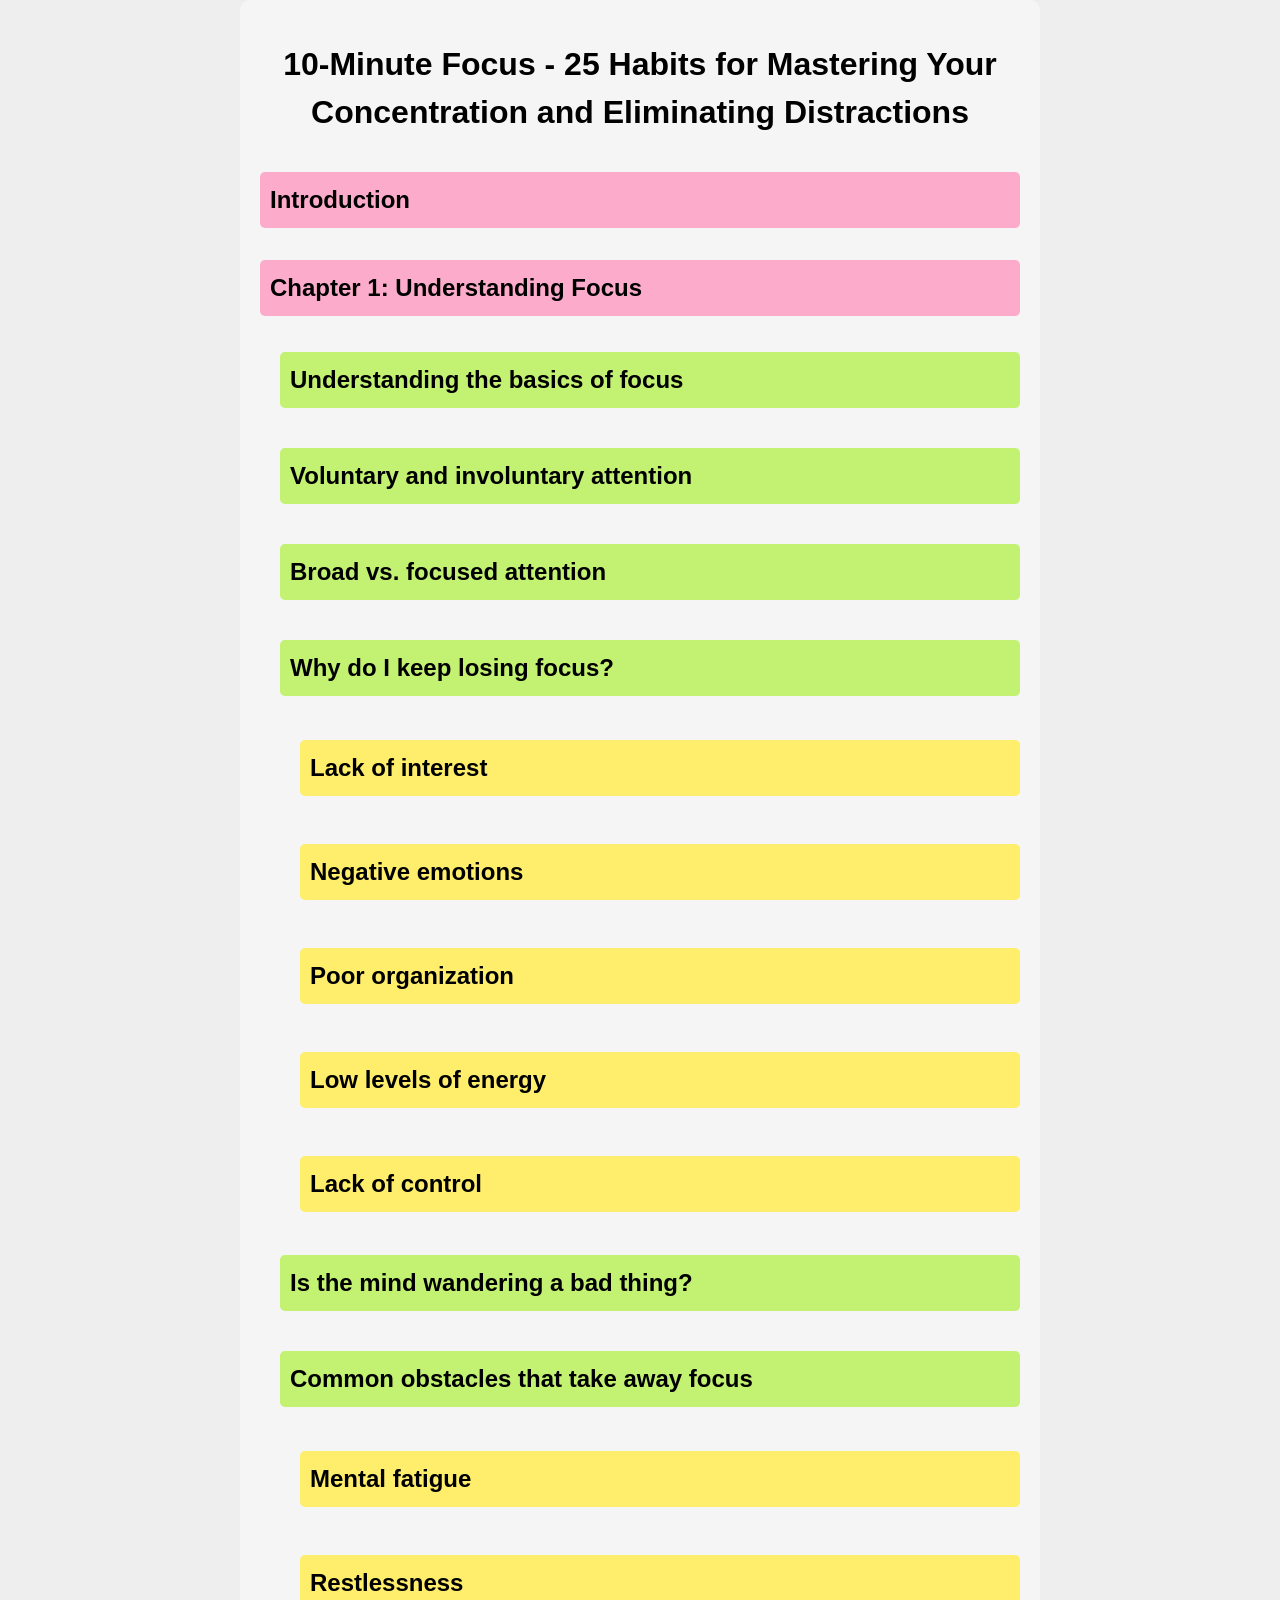
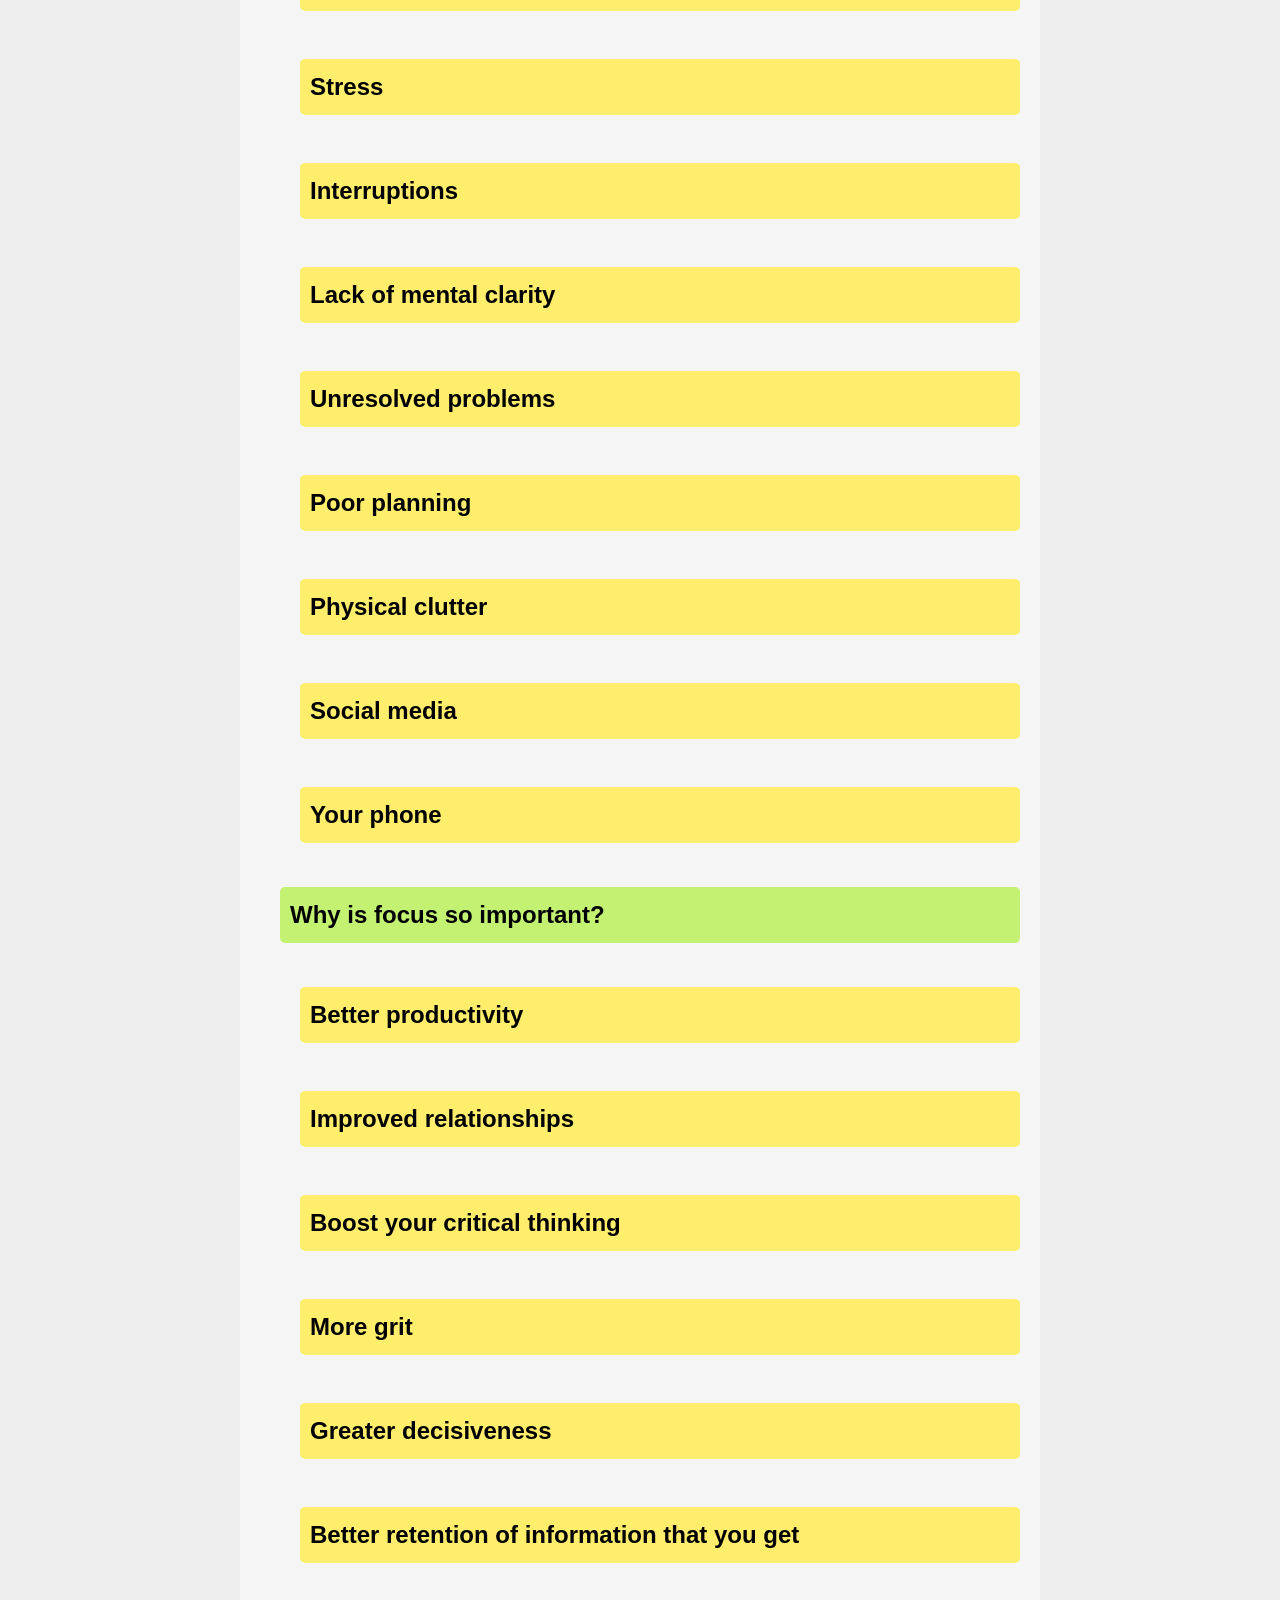
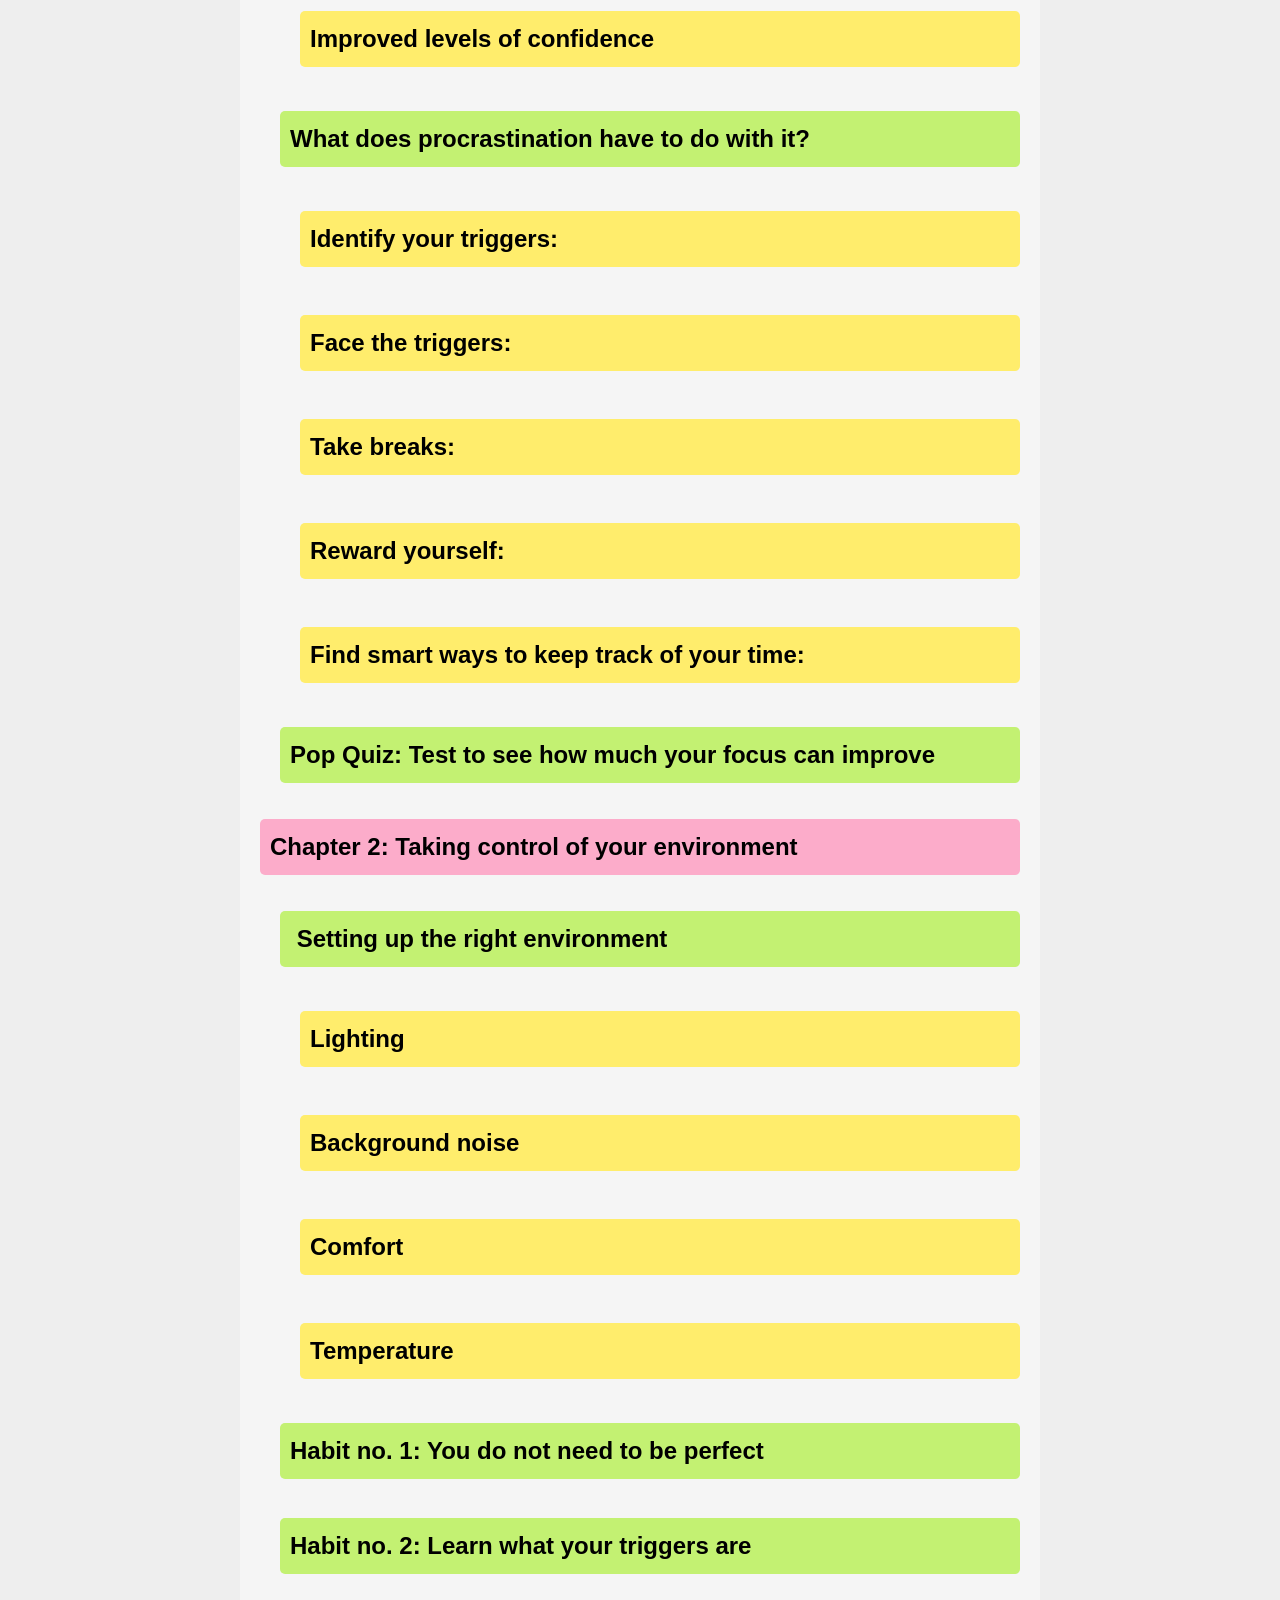
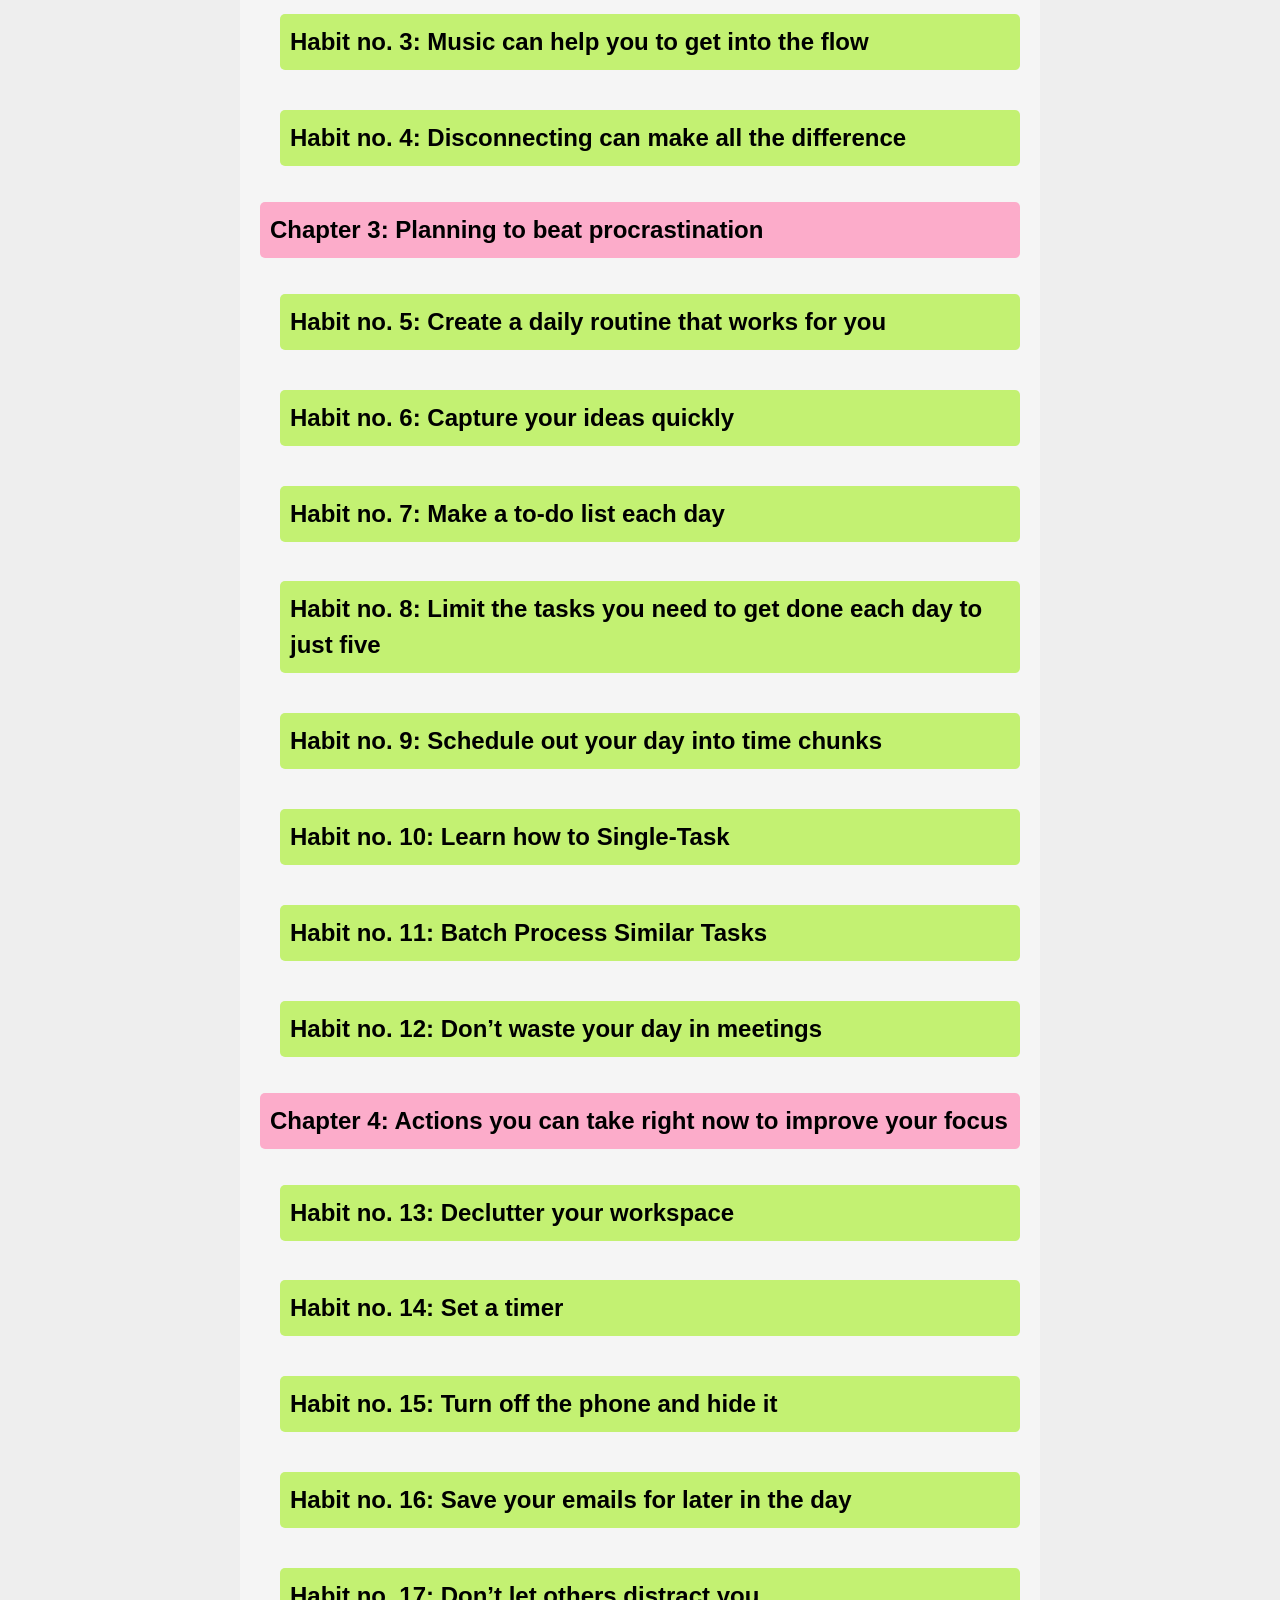
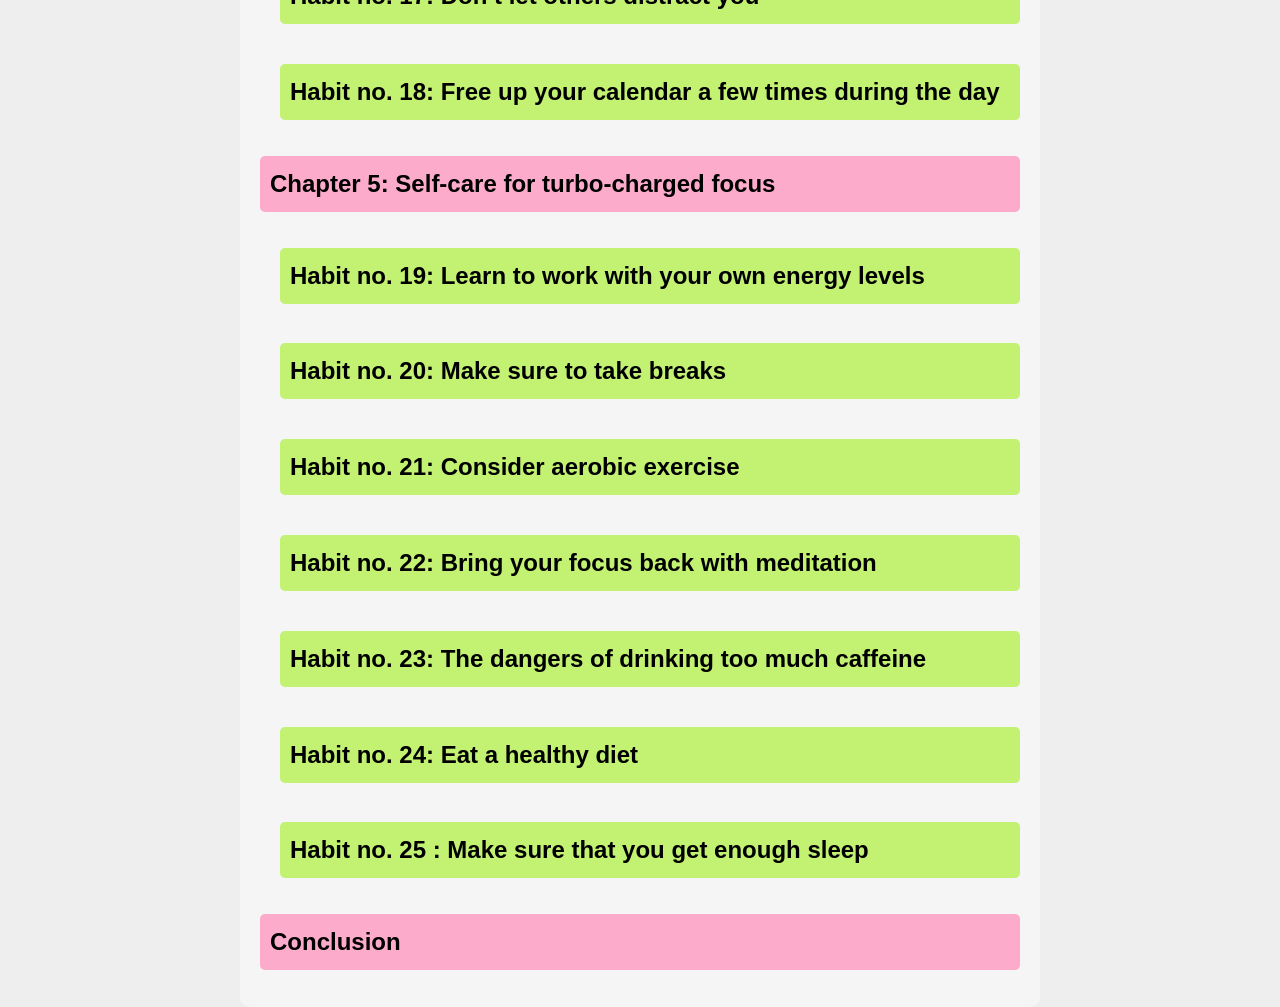
==== index.html @ b6412700 "Initial commit" ====
<!DOCTYPE html>
<html>
  <head>
    <title>Book Title</title>
    <link rel="stylesheet" href="style.css">
  </head>
  <body>
    <div id="content-box">
        <h1 id="book-title"></h1>
        <div id="note-container"></div>
    </div>    
    <script src="app.js"></script>
  </body>
</html>
---- style.css ----
body {
  width: 800px;
  margin: 0 auto;
  font-family: Arial, sans-serif;
  line-height: 1.5;
  background-color: #eee;
}




#content-box {
  background-color: #f5f5f5; /* or any other color you want */
  padding: 20px;
  border-radius: 10px;
}


h1#book-title {
  text-align: center;
  margin-top: 20px;
  margin-bottom: 20px;
  font-size: 2em;
}

.note {
  display: flex;
  flex-wrap: wrap;
  align-items: flex-start;

}

.note-title {
  cursor: pointer;
  padding: 10px;
  width: 100%;
  text-align: left;
  font-weight: bold;
  font-size: 1.5em;
  border-radius: 5px;
}

.level-1 {
  margin-left: 0;
}

.level-2 {
  margin-left: 20px;
}

.level-3 {
  margin-left: 40px;
}

.note-content {
  padding: 20px;
  margin-top: 0;
  width: 100%;
  text-align: justify;
  font-size: 1.2em;
  background-color: #f5f5f5;
  border-radius: 5px;
}

.hidden {
  display: none;
}
.toggle-button {
background-color: transparent;
border: none;
cursor: pointer;
float: right;
}
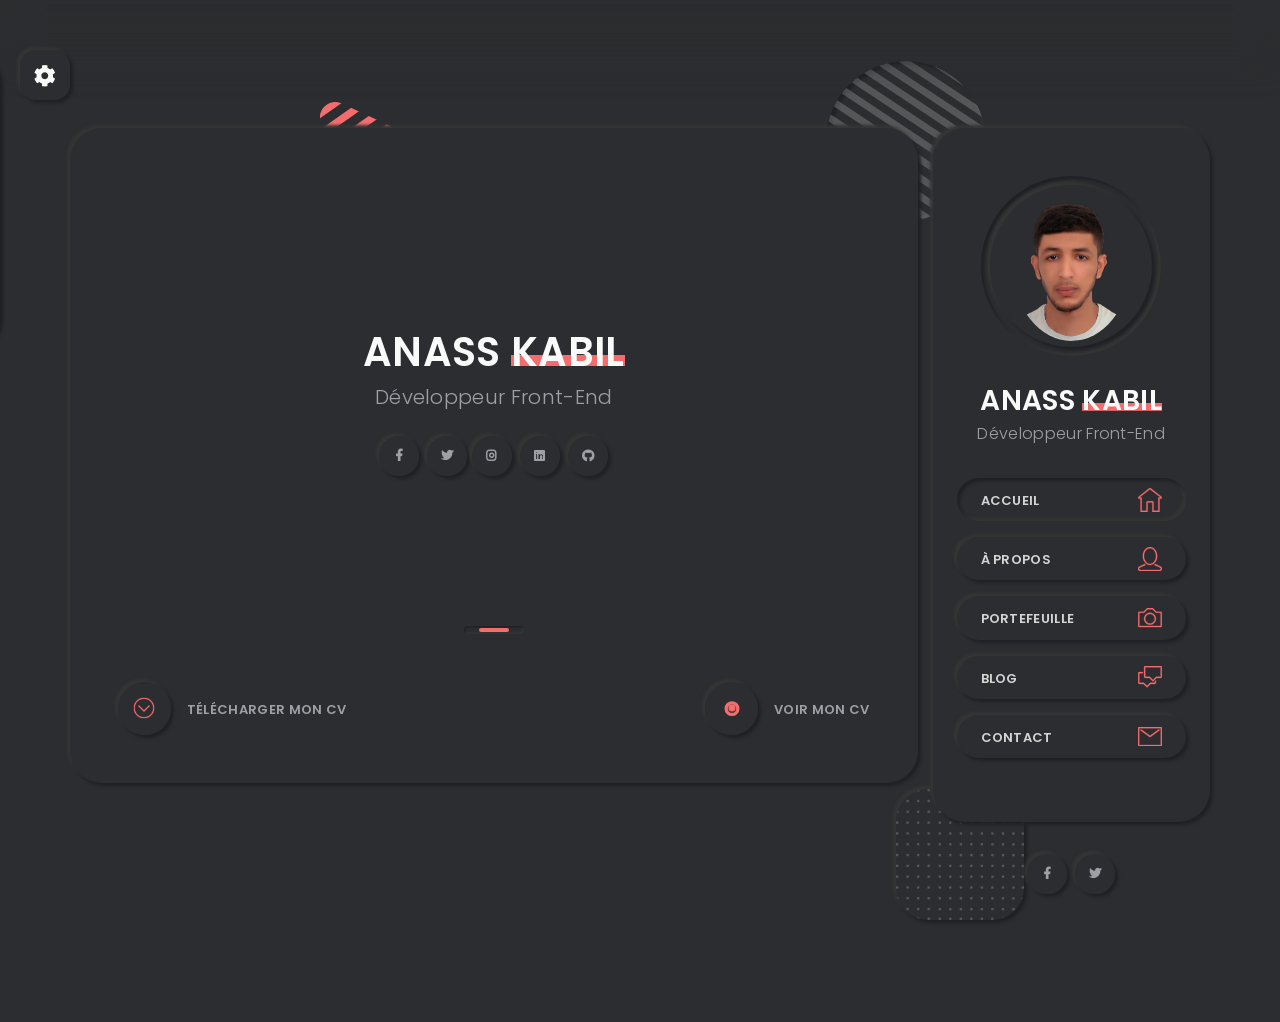
==== commit 5b19cc90: "first commit" ====
--- a/index.html
+++ b/index.html
@@ -1,14 +1,2216 @@
 <!DOCTYPE html>
-<html>
-  <head>
-    <title>Book Title</title>
-    <link rel="stylesheet" href="style.css">
-  </head>
-  <body>
-    <div id="content-box">
-        <h1 id="book-title"></h1>
-        <div id="note-container"></div>
-    </div>    
-    <script src="app.js"></script>
-  </body>
+<html lang="en">
+   <head>
+      <!-- Metas -->
+      <meta charset="utf-8">
+      <title>Anass Kabil portefeuille / CV</title>
+      <meta name="description" content="">
+      <meta name="viewport" content="width=device-width, initial-scale=1.0">
+      <link rel="icon" type="image/x-icon" href="assets/img/favicon.ico">
+      <!-- Css -->
+      <link href="css/bootstrap.css" rel="stylesheet" type="text/css" media="all" />
+      <link href="css/main.css" rel="stylesheet" type="text/css" media="all" />
+      <link href="css/venobox.css" rel="stylesheet" type="text/css" media="all" />
+      <link href="css/animate.css" rel="stylesheet" type="text/css" media="all"/>
+      <link href="css/fonts.css" rel="stylesheet" type="text/css" media="all" />
+      <link href="css/owl-carousel/owl.carousel.css" rel="stylesheet"  media="all"/>
+      <link href="css/owl-carousel/owl.theme.css" rel="stylesheet"  media="all" />
+      <link href="css/owl-carousel/owl.transitions.css" rel="stylesheet"  media="all" />
+      <link href="//fonts.googleapis.com/css?family=Poppins:300,400,500,600,700" rel="stylesheet">
+      <!--Alternate styles for demo purposes only-->
+      <link href="css/switcher.css"  rel="stylesheet" type="text/css"/>
+      <link href="css/styles/clr-1.css" rel="stylesheet" type="text/css" title="clr-1" media="all"/>
+      <link href="css/styles/clr-2.css" rel="alternate stylesheet" type="text/css" title="clr-2" media="all" />
+      <link href="css/styles/clr-3.css" rel="alternate stylesheet" type="text/css" title="clr-3" media="all" />
+      <link href="css/styles/clr-4.css" rel="alternate stylesheet" type="text/css" title="clr-4" media="all" />
+      <link href="css/styles/clr-5.css" rel="alternate stylesheet" type="text/css" title="clr-5" media="all" />
+      <link href="css/styles/clr-6.css" rel="alternate stylesheet" type="text/css" title="clr-6" media="all" />
+      <link href="css/styles/clr-7.css" rel="alternate stylesheet" type="text/css" title="clr-7" media="all" />
+      <link href="css/styles/clr-8.css" rel="alternate stylesheet" type="text/css" title="clr-8" media="all" />
+      <link href="css/styles/clr-9.css" rel="alternate stylesheet" type="text/css" title="clr-9" media="all" />
+      <link href="css/styles/clr-10.css" rel="alternate stylesheet" type="text/css" title="clr-10" media="all" />
+      <link href="css/styles/clr-11.css" rel="alternate stylesheet" type="text/css" title="clr-11" media="all" />
+      <link href="css/styles/clr-12.css" rel="alternate stylesheet" type="text/css" title="clr-12" media="all" />
+      <link href="css/styles/clr-13.css" rel="alternate stylesheet" type="text/css" title="clr-13" media="all" />
+      <link href="css/styles/clr-14.css" rel="alternate stylesheet" type="text/css" title="clr-14" media="all" />
+      <link href="css/styles/clr-15.css" rel="alternate stylesheet" type="text/css" title="clr-15" media="all" />
+      <link href="css/styles/clr-16.css" rel="alternate stylesheet" type="text/css" title="clr-16" media="all" />
+      <link href="css/styles/clr-17.css" rel="alternate stylesheet" type="text/css" title="clr-17" media="all" />
+      <link href="css/styles/clr-18.css" rel="alternate stylesheet" type="text/css" title="clr-18" media="all" />
+      <link href="css/styles/clr-19.css" rel="alternate stylesheet" type="text/css" title="clr-19" media="all" />
+      <link href="css/styles/clr-20.css" rel="alternate stylesheet" type="text/css" title="clr-20" media="all" />
+      <link href="css/styles/clr-21.css" rel="alternate stylesheet" type="text/css" title="clr-21" media="all" />
+      <link href="css/styles/clr-22.css" rel="alternate stylesheet" type="text/css" title="clr-22" media="all" />
+      <link href="css/styles/clr-23.css" rel="alternate stylesheet" type="text/css" title="clr-23" media="all" />
+      <link href="css/styles/clr-24.css" rel="alternate stylesheet" type="text/css" title="clr-24" media="all" />
+      <link href="css/styles/clr-25.css" rel="alternate stylesheet" type="text/css" title="clr-25" media="all" />
+      <link href="css/styles/clr-26.css" rel="alternate stylesheet" type="text/css" title="clr-26" media="all" />
+      <link href="css/styles/clr-27.css" rel="alternate stylesheet" type="text/css" title="clr-27" media="all" />
+      <link href="css/styles/clr-28.css" rel="alternate stylesheet" type="text/css" title="clr-28" media="all" />
+      <link href="css/styles/clr-29.css" rel="alternate stylesheet" type="text/css" title="clr-29" media="all" />
+      <link href="css/styles/clr-30.css" rel="alternate stylesheet" type="text/css" title="clr-30" media="all" />
+      <link href="css/styles/clr-31.css" rel="alternate stylesheet" type="text/css" title="clr-31" media="all" />
+      <link href="css/styles/clr-32.css" rel="alternate stylesheet" type="text/css" title="clr-32" media="all" />
+      <link href="css/styles/clr-33.css" rel="alternate stylesheet" type="text/css" title="clr-33" media="all" />
+   </head>
+   <body>
+      <div class="loader">
+         <div class="loader-inner">
+            <div class="bounce">
+               <div class="bounce-circle"></div>
+            </div>
+         </div>
+      </div>
+      <div id="wrapper" class="wrapper home">
+         <!--Alternate styles for demo purposes only-->
+         <div class="styler">
+            <div class="mb-3">
+               <h6 class="font-weight-600 font-size-17">Theme Colors</h6>
+               <hr class="divider divider-md divider-center m-0">
+            </div>
+            <div class="toggle">
+               <div class="outer radius-1 d-inline-block">
+                  <a class=" inner radius-1 d-block" href="#"><span class="fa fa-cog"></span></a>
+               </div>
+            </div>
+            <!-- <div class="day-night-mode">
+               <div class="outer radius-1 d-inline-block">
+                  <a class=" inner radius-1 d-block" href="../LIGHT/index.html"><span class="fa fa-sun"></span></a>
+               </div>
+            </div> -->
+            <div>
+               <h6 class="text-muted font-weight-400 mb-0">Pick a color</h6>
+               <ul class="color-list pl-0 mb-0">
+                  <li class="outer-sm"><a onclick="setActiveStyleSheet('clr-1'); return false;" class="clr-1 inner" href="#"><span></span></a></li>
+                  <li class="outer-sm"><a onclick="setActiveStyleSheet('clr-2'); return false;" class="clr-2 inner-sm" href="#"><span></span></a></li>
+                  <li class="outer-sm"><a onclick="setActiveStyleSheet('clr-3'); return false;" class="clr-3 inner-sm" href="#"><span></span></a></li>
+                  <li class="outer-sm"><a onclick="setActiveStyleSheet('clr-4'); return false;" class="clr-4 inner-sm" href="#"><span></span></a></li>
+                  <li class="outer-sm"><a onclick="setActiveStyleSheet('clr-5'); return false;" class="clr-5 inner-sm" href="#"><span></span></a></li>
+                  <li class="outer-sm"><a onclick="setActiveStyleSheet('clr-6'); return false;" class="clr-6 inner-sm" href="#"><span></span></a></li>
+                  <li class="outer-sm"><a onclick="setActiveStyleSheet('clr-7'); return false;" class="clr-7 inner-sm" href="#"><span></span></a></li>
+                  <li class="outer-sm"><a onclick="setActiveStyleSheet('clr-8'); return false;" class="clr-8 inner-sm" href="#"><span></span></a></li>
+                  <li class="outer-sm"><a onclick="setActiveStyleSheet('clr-9'); return false;" class="clr-9 inner-sm" href="#"><span></span></a></li>
+                  <li class="outer-sm"><a onclick="setActiveStyleSheet('clr-10'); return false;" class="clr-10 inner-sm" href="#"><span></span></a></li>
+                  <li class="outer-sm"><a onclick="setActiveStyleSheet('clr-11'); return false;" class="clr-11 inner-sm" href="#"><span></span></a></li>
+                  <li class="outer-sm"><a onclick="setActiveStyleSheet('clr-12'); return false;" class="clr-12 inner-sm" href="#"><span></span></a></li>
+                  <li class="outer-sm"><a onclick="setActiveStyleSheet('clr-13'); return false;" class="clr-13 inner-sm" href="#"><span></span></a></li>
+                  <li class="outer-sm"><a onclick="setActiveStyleSheet('clr-14'); return false;" class="clr-14 inner-sm" href="#"><span></span></a></li>
+                  <li class="outer-sm"><a onclick="setActiveStyleSheet('clr-15'); return false;" class="clr-15 inner-sm" href="#"><span></span></a></li>
+                  <li class="outer-sm"><a onclick="setActiveStyleSheet('clr-16'); return false;" class="clr-16 inner-sm" href="#"><span></span></a></li>
+                  <li class="outer-sm"><a onclick="setActiveStyleSheet('clr-17'); return false;" class="clr-17 inner-sm" href="#"><span></span></a></li>
+                  <li class="outer-sm"><a onclick="setActiveStyleSheet('clr-18'); return false;" class="clr-18 inner-sm" href="#"><span></span></a></li>
+                  <li class="outer-sm"><a onclick="setActiveStyleSheet('clr-19'); return false;" class="clr-19 inner-sm" href="#"><span></span></a></li>
+                  <li class="outer-sm"><a onclick="setActiveStyleSheet('clr-20'); return false;" class="clr-20 inner-sm" href="#"><span></span></a></li>
+                  <li class="outer"><a onclick="setActiveStyleSheet('clr-21'); return false;" class="clr-21 inner-sm" href="#"><span></span></a></li>
+                  <li class="outer-sm"><a onclick="setActiveStyleSheet('clr-22'); return false;" class="clr-22 inner-sm" href="#"><span></span></a></li>
+                  <li class="outer-sm"><a onclick="setActiveStyleSheet('clr-23'); return false;" class="clr-23 inner-sm" href="#"><span></span></a></li>
+                  <li class="outer-sm"><a onclick="setActiveStyleSheet('clr-24'); return false;" class="clr-24 inner-sm" href="#"><span></span></a></li>
+                  <li class="outer-sm"><a onclick="setActiveStyleSheet('clr-25'); return false;" class="clr-25 inner-sm" href="#"><span></span></a></li>
+                  <li class="outer"><a onclick="setActiveStyleSheet('clr-26'); return false;" class="clr-26 inner" href="#"><span></span></a></li>
+                  <li class="outer-sm"><a onclick="setActiveStyleSheet('clr-27'); return false;" class="clr-27 inner-sm" href="#"><span></span></a></li>
+                  <li class="outer-sm"><a onclick="setActiveStyleSheet('clr-28'); return false;" class="clr-28 inner-sm" href="#"><span></span></a></li>
+                  <li class="outer-sm"><a onclick="setActiveStyleSheet('clr-29'); return false;" class="clr-29 inner-sm" href="#"><span></span></a></li>
+                  <li class="outer-sm"><a onclick="setActiveStyleSheet('clr-30'); return false;" class="clr-30 inner-sm" href="#"><span></span></a></li>
+                  <li class="outer-sm"><a onclick="setActiveStyleSheet('clr-31'); return false;" class="clr-31 inner-sm" href="#"><span></span></a></li>
+                  <li class="outer-sm"><a onclick="setActiveStyleSheet('clr-32'); return false;" class="clr-32 inner-sm" href="#"><span></span></a></li>
+                  <li class="outer-sm"><a onclick="setActiveStyleSheet('clr-33'); return false;" class="clr-33 inner-sm" href="#"><span></span></a></li>
+               </ul>
+            </div>
+            <div class="mt-3">
+            <div class="reset outer radius-2 d-inline-block">
+               <a class="inner radius-2 d-block px-4 py-1 font-size-13 text-alt font-weight-500" href="#" onclick="setActiveStyleSheet('clr-1'); return false;">
+               Reset
+               </a>
+            </div>
+            <div class="ml-1 close-styler outer radius-2 d-inline-block">
+               <a class="inner radius-2 d-block px-4 py-1 font-size-13 text-alt font-weight-500" href="#" onclick="return false;">
+               Close
+               </a>
+            </div>
+            </div>
+         </div>
+         <div class="parallax position-absolute d-none d-lg-block" data-relative-input="true">
+            <svg class="max-width-8 layer p1 " version="1.1" xmlns="http://www.w3.org/2000/svg" xmlns:xlink="http://www.w3.org/1999/xlink" x="0px" y="0px"
+               viewBox="0 0 35.9 38.6" enable-background="new 0 0 35.9 38.6;" xml:space="preserve" data-depth="0.3">
+               <g>
+                  <g>
+                     <g>
+                        <g>
+                           <defs>
+                              <path id="SVGID_1_" d="M0,4.6l2.7,30.1c0.3,3.3,4,5,6.7,3.1l24.7-17.3c2.7-1.9,2.3-6-0.6-7.4L6.1,0.4C3.1-1-0.3,1.4,0,4.6z"/>
+                           </defs>
+                           <clipPath id="SVGID_2_">
+                              <use xlink:href="#SVGID_1_"/>
+                           </clipPath>
+                           <line class="st0" x1="-26.8" y1="10.7" x2="20.7" y2="-22.8"/>
+                        </g>
+                     </g>
+                  </g>
+               </g>
+               <g>
+                  <g>
+                     <g>
+                        <g>
+                           <defs>
+                              <path id="SVGID_3_" d="M0,4.6l2.7,30.1c0.3,3.3,4,5,6.7,3.1l24.7-17.3c2.7-1.9,2.3-6-0.6-7.4L6.1,0.4C3.1-1-0.3,1.4,0,4.6z"/>
+                           </defs>
+                           <clipPath id="SVGID_4_">
+                              <use xlink:href="#SVGID_3_"/>
+                           </clipPath>
+                           <line class="st1" x1="-24.2" y1="14.5" x2="23.5" y2="-19"/>
+                        </g>
+                     </g>
+                  </g>
+               </g>
+               <g>
+                  <g>
+                     <g>
+                        <defs>
+                           <path id="SVGID_5_" d="M0,4.6l2.7,30.1c0.3,3.3,4,5,6.7,3.1l24.7-17.3c2.7-1.9,2.3-6-0.6-7.4L6.1,0.4C3.1-1-0.3,1.4,0,4.6z"/>
+                        </defs>
+                        <clipPath id="SVGID_6_">
+                           <use xlink:href="#SVGID_5_"/>
+                        </clipPath>
+                        <line class="st2" x1="-21.5" y1="18.4" x2="26.2" y2="-15.1"/>
+                     </g>
+                  </g>
+               </g>
+               <g>
+                  <g>
+                     <g>
+                        <defs>
+                           <path id="SVGID_7_" d="M0,4.6l2.7,30.1c0.3,3.3,4,5,6.7,3.1l24.7-17.3c2.7-1.9,2.3-6-0.6-7.4L6.1,0.4C3.1-1-0.3,1.4,0,4.6z"/>
+                        </defs>
+                        <clipPath id="SVGID_8_">
+                           <use xlink:href="#SVGID_7_" />
+                        </clipPath>
+                        <line class="st3" x1="-18.7" y1="22.2" x2="28.9" y2="-11.3"/>
+                     </g>
+                  </g>
+               </g>
+               <g>
+                  <g>
+                     <g>
+                        <g>
+                           <defs>
+                              <path id="SVGID_9_" d="M0,4.6l2.7,30.1c0.3,3.3,4,5,6.7,3.1l24.7-17.3c2.7-1.9,2.3-6-0.6-7.4L6.1,0.4C3.1-1-0.3,1.4,0,4.6z"/>
+                           </defs>
+                           <clipPath id="SVGID_10_">
+                              <use xlink:href="#SVGID_9_"/>
+                           </clipPath>
+                           <line class="st4" x1="-16.1" y1="26.1" x2="31.6" y2="-7.4"/>
+                        </g>
+                     </g>
+                  </g>
+               </g>
+               <g>
+                  <g>
+                     <g>
+                        <g>
+                           <defs>
+                              <path id="SVGID_11_" d="M0,4.6l2.7,30.1c0.3,3.3,4,5,6.7,3.1l24.7-17.3c2.7-1.9,2.3-6-0.6-7.4L6.1,0.4C3.1-1-0.3,1.4,0,4.6z"/>
+                           </defs>
+                           <clipPath id="SVGID_12_">
+                              <use xlink:href="#SVGID_11_"/>
+                           </clipPath>
+                           <line class="st5" x1="-13.3" y1="29.9" x2="34.4" y2="-3.5"/>
+                        </g>
+                     </g>
+                  </g>
+               </g>
+               <g>
+                  <g>
+                     <g>
+                        <g>
+                           <defs>
+                              <path id="SVGID_13_" d="M0,4.6l2.7,30.1c0.3,3.3,4,5,6.7,3.1l24.7-17.3c2.7-1.9,2.3-6-0.6-7.4L6.1,0.4C3.1-1-0.3,1.4,0,4.6z"/>
+                           </defs>
+                           <clipPath id="SVGID_14_">
+                              <use xlink:href="#SVGID_13_"/>
+                           </clipPath>
+                           <line class="st6" x1="-10.6" y1="33.8" x2="37" y2="0.3"/>
+                        </g>
+                     </g>
+                  </g>
+               </g>
+               <g>
+                  <g>
+                     <defs>
+                        <path id="SVGID_15_" d="M0,4.6l2.7,30.1c0.3,3.3,4,5,6.7,3.1l24.7-17.3c2.7-1.9,2.3-6-0.6-7.4L6.1,0.4C3.1-1-0.3,1.4,0,4.6z"/>
+                     </defs>
+                     <clipPath id="SVGID_16_">
+                        <use xlink:href="#SVGID_15_"/>
+                     </clipPath>
+                     <line class="st7" x1="-7.9" y1="37.7" x2="39.7" y2="4.2"/>
+                  </g>
+               </g>
+               <g>
+                  <g>
+                     <g>
+                        <g>
+                           <defs>
+                              <path id="SVGID_17_" d="M0,4.6l2.7,30.1c0.3,3.3,4,5,6.7,3.1l24.7-17.3c2.7-1.9,2.3-6-0.6-7.4L6.1,0.4C3.1-1-0.3,1.4,0,4.6z"/>
+                           </defs>
+                           <clipPath id="SVGID_18_">
+                              <use xlink:href="#SVGID_17_"/>
+                           </clipPath>
+                           <line class="st8" x1="-5.2" y1="41.5" x2="42.5" y2="8"/>
+                        </g>
+                     </g>
+                  </g>
+               </g>
+               <g>
+                  <g>
+                     <g>
+                        <g>
+                           <defs>
+                              <path id="SVGID_19_" d="M0,4.6l2.7,30.1c0.3,3.3,4,5,6.7,3.1l24.7-17.3c2.7-1.9,2.3-6-0.6-7.4L6.1,0.4C3.1-1-0.3,1.4,0,4.6z"/>
+                           </defs>
+                           <clipPath id="SVGID_20_">
+                              <use xlink:href="#SVGID_19_"/>
+                           </clipPath>
+                           <line class="st9" x1="-2.4" y1="45.4" x2="45.1" y2="11.9"/>
+                        </g>
+                     </g>
+                  </g>
+               </g>
+               <g>
+                  <g>
+                     <g>
+                        <g>
+                           <defs>
+                              <path id="SVGID_21_" d="M0,4.6l2.7,30.1c0.3,3.3,4,5,6.7,3.1l24.7-17.3c2.7-1.9,2.3-6-0.6-7.4L6.1,0.4C3.1-1-0.3,1.4,0,4.6z"/>
+                           </defs>
+                           <clipPath id="SVGID_22_">
+                              <use xlink:href="#SVGID_21_"/>
+                           </clipPath>
+                           <line class="st10" x1="0.2" y1="49.2" x2="47.9" y2="15.8"/>
+                        </g>
+                     </g>
+                  </g>
+               </g>
+            </svg>
+            <img class="max-width-9 layer p2 " src="assets/svg/square-rl.svg" alt="" data-depth="0.7">
+            <img class="max-width-9 shadow-inner radius-5 layer p3" src="assets/svg/circle.svg" alt="" data-depth="0.5">
+            <img class="max-width-10 shadow-inner radius-5 layer p4 " src="assets/svg/dashed-circle.svg" alt="" data-depth="0.3">
+            <img class="max-width-8 layer p5 " src="assets/svg/square-poly.svg" alt="" data-depth="0.7">
+            <img class="max-width-8 layer shadow radius-2 p6" src="assets/svg/square.svg" alt="" data-depth="0.5">
+         </div>
+         <div class="blurred-content"></div>
+         <div class="container spacer-xlg">
+            <div class="row ">
+               <div class="col-lg-9 my-order-switch-1 ">
+                  <section id="home" class="shadow bg-dark radius-2 padding-dy text-center " >
+                     <div class="row v-height-50 v-centred">
+                        <div class="col-md-12">
+                           <h1 class="font-weight-600 mb-0">ANASS <mark>KABIL
+                              </mark>
+                           </h1>
+                           <div class="text-rotation">
+                              <div class="item">
+                                 <h6 class="h5 text-alt mt-1 mb-0 "> <span class=" text-rotating">Développeur Front-End, Concepteur UI/UX ,Étudiant en Marketing Digital </span></h6>
+                              </div>
+                           </div>
+                           <ul class="list-inline  mb-0 mt-4">
+                              <li class="list-inline-item outer radius-2 mr-1 mb-2 mb-lg-0">
+                                 <a class="inner btn btn-round btn-icon" href="https://web.facebook.com/profile.php?id=100091734862623">
+                                 <span class="fab fa-facebook-f btn-icon-inner"></span>
+                                 </a>
+                              </li>
+                              
+                              <li class="list-inline-item mx-0 outer radius-2 mb-2 mb-lg-0">
+                                 <a class="inner btn btn-round btn-icon" href="https://twitter.com/anassk_k">
+                                 <span class="fab fa-twitter btn-icon-inner"></span>
+                                 </a>
+                              </li>
+                              <li class="list-inline-item outer radius-2 mr-1 mb-2 mb-lg-0">
+                                 <a class="inner btn btn-round btn-icon" href="https://www.instagram.com/kabil.anass/">
+                                 <span class="fab fa-instagram btn-icon-inner"></span>
+                                 </a>
+                              </li>
+                              <li class="list-inline-item mr-1 outer radius-2 mb-2 mb-lg-0">
+                                 <a class="inner btn btn-round btn-icon" href="https://www.linkedin.com/in/anass-kabil/" >
+                                 <span class="fab fa-linkedin btn-icon-inner"></span>
+                                 </a>
+                              </li>
+                              <li class="list-inline-item mx-0 outer radius-2 mb-2 mb-lg-0">
+                                 <a class="inner btn btn-round btn-icon" href="https://github.com/anassk01" >
+                                 <span class="fab fa-github btn-icon-inner"></span>
+                                 </a>
+                              </li>
+                             
+                           </ul>
+                        </div>
+                     </div>
+                     <div class="row ">
+                        <div class="col-md-12 mb-6">
+                           <hr class="divider divider-lg divider-center ">
+                        </div>
+                        <div class="col-md-6 text-left mb-2 mb-lg-0">
+                           <a class="float-left" target="_blank" href="https://www.docdroid.net/file/download/8Uqumc9/anass-kabil-cv-pdf.pdf">
+                              <div class="media  align-items-center">
+                                 <div class="outer radius-2 mr-3">
+                                    <div class="ui-icon ui-icon-md inner ">
+                                       <div class="ui-icon-inner">
+                                          <svg version="1.1" class="max-width-1-3 svg-icon" xmlns="http://www.w3.org/2000/svg" xmlns:xlink="http://www.w3.org/1999/xlink" x="0px" y="0px" viewBox="0 0 517 517" enable-background="new 0 0 517 517;" xml:space="preserve">
+                                             <g>
+                                                <g>
+                                                   <path  d="M514.5,258.5c0-141.4-114.6-256-256-256s-256,114.6-256,256s114.6,256,256,256S514.5,399.9,514.5,258.5z
+                                                      M28.1,258.5c0-127,103.4-230.4,230.4-230.4s230.4,103.4,230.4,230.4S385.5,488.9,258.5,488.9S28.1,385.5,28.1,258.5z"></path>
+                                                </g>
+                                             </g>
+                                             <g>
+                                                <g>
+                                                   <path  d="M267.5,344.4l128-128c5-5,5-13.1,0-18.1s-13.1-5-18.1,0l-119,118.9l-118.9-119c-5-5-13.1-5-18.1,0
+                                                      c-2.5,2.5-3.8,5.8-3.8,9.1s1.2,6.6,3.7,9.1l128,128C254.4,349.4,262.5,349.4,267.5,344.4z"></path>
+                                                </g>
+                                             </g>
+                                          </svg>
+                                       </div>
+                                    </div>
+                                 </div>
+                                 <div class="media-body">
+                                    <span class="text-alt font-size-13 font-weight-600 text-uppercase">Télécharger mon CV</span>
+                                 </div>
+                              </div>
+                           </a>
+                        </div>
+                        <div class="col-md-6 text-left mb-2 mb-lg-0">
+                           <a class="float-md-right" target="_blank" href="https://www.docdroid.net/8Uqumc9/anass-kabil-cv-pdf">
+                              <div class="media  align-items-center">
+                                 <div class="outer radius-2  mr-3">
+                                    <div class="ui-icon ui-icon-md inner ">
+                                       <div class="ui-icon-inner">
+                                          <svg version="1.1" class="max-width-1-3 svg-icon" xmlns="http://www.w3.org/2000/svg" xmlns:xlink="http://www.w3.org/1999/xlink" x="0px" y="0px" viewBox="0 0 64 64" enable-background="new 0 0 64 64" xml:space="preserve">
+                                             <g id="SVGRepo_bgCarrier" stroke-width="0"></g>
+                                             <g id="SVGRepo_tracerCarrier" stroke-linecap="round" stroke-linejoin="round"></g>
+                                             <g id="SVGRepo_iconCarrier">
+                                               <path d="M32,14c-11,0-20,9-20,20s9,20,20,20s20-9,20-20S43,14,32,14z M32,50c-8.8,0-16-7.2-16-16s7.2-16,16-16s16,7.2,16,16 S40.8,50,32,50z"></path>
+                                               <circle cx="32" cy="32" r="8"></circle>
+                                             </g>
+                                           </svg>
+                                           
+                                       </div>
+                                    </div>
+                                 </div>
+                                 <div class="media-body">
+                                    <span class="text-alt font-size-13 font-weight-600 text-uppercase">Voir mon Cv</span>
+                                 </div>
+                              </div>
+                           </a>
+                        </div>
+                     </div>
+                  </section>
+                  <section id="about" class="shadow bg-dark radius-2 padding-dy">
+                     <div class="row mb-5">
+                        <div class="col">
+                           <h6 class="font-weight-700  mb-0 text-uppercase mb-2">À propos de moi</h6>
+                           <hr class="divider divider-left divider-lg float-left">
+                        </div>
+                     </div>
+                     <div class="row mb-2">
+                        <div class="col-lg-12">
+                           <h1 class="font-weight-600 mb-0">ANASS <mark>KABIL</mark></h1>
+                           <h6 class="h5 text-alt">Étudiant / Recherche de stage
+                              PFE en Marketing Digital</h6>
+                        </div>
+                     </div>
+                     <div class="row mb-2">
+                        <div class="col-md-6">
+                           <p>Étudiant en 5ème année à l’École Nationale
+                              de Commerce et de Gestion de Béni-Mellal,
+                              je recherche un stage PFE en Marketing
+                              Digital de 3 à 6 mois à partir de février
+                              2024.
+                           </p>
+                        </div>
+                        <div class="col-md-6">
+                           <p>Mon objectif est de mettre en pratique mes compétences et de contribuer au succès d'une entreprise dans le domaine du marketing digital.
+
+                           </p>
+                        </div>
+                     </div>
+                     <div class="row">
+                        <div class="col-lg-6 mb-3 mb-lg-0">
+                           <div class="text-center  p-2 radius-1 shadow-inner ">
+                              <div class="shadow radius-1">
+                                 <ul class="text-center info-list font-size-14 p-2 list-inline  mb-0">
+                                    <li><span class="inf">Nom </span>  <span class="value">ANASS KABIL</span></li>
+                                    <li><span class="inf">Naissance</span>  <span class="value"> November,2001 </span></li>
+                                    <li><span class="inf">Ville</span>  <span class="value"> Béni-Mellal, Maroc</span></li>
+                                 </ul>
+                              </div>
+                           </div>
+                        </div>
+                        <div class="col-lg-6">
+                           <div class="text-center  p-2 radius-1 shadow-inner ">
+                              <div class="shadow radius-1">
+                                 <ul class=" text-center info-list p-2 font-size-14 list-inline mb-0">
+                                    <li><span class="inf">Email</span>  <span class="value">kabil.anass9@gmail.com</span></li>
+                                    <li><span class="inf">Téléphone</span>  <span class="value"> 0602543454 </span></li>
+                                 </ul>
+                              </div>
+                           </div>
+                        </div>
+                     </div>
+                     <div class="row mb-5 mt-6">
+                        <div class="col">
+                           <h6 class="font-weight-700  mb-0 text-uppercase mb-2">COMPÉTENCES</h6>
+                           <hr class="divider divider-left divider-lg float-left">
+                        </div>
+                     </div>
+                     <div class="row vc skill des mb-5">
+                        <div class="col-md-11">
+                           <ul class="skills-list list-inline mb-0">
+                              <li>
+                                 <h6 class="font-weight-600 font-size-14 text-uppercase">Angular</h6>
+                                 <div class="progress mb-3">
+                                    <div class="percentage">
+                                       75%
+                                    </div>
+                                 </div>
+                              </li>
+                              <li>
+                                 <h6 class="font-weight-600 font-size-14 text-uppercase">Javascript + Typescript </h6>
+                                 <div class="progress mb-3">
+                                    <div class="percentage">
+                                       70%
+                                    </div>
+                                 </div>
+                              </li>
+                              <li>
+                                 <h6 class="font-weight-600 font-size-14 text-uppercase">CSS + Tailwind</h6>
+                                 <div class="progress">
+                                    <div class="percentage">
+                                       65%
+                                    </div>
+                                 </div>
+                              </li>
+                           </ul>
+                        </div>
+                        <div class="col-lg-1">
+                           <div class="title des font-size-14">
+                              <span>Codage</span>
+                           </div>
+                        </div>
+                     </div>
+                     <div class="row vc skill dev mb-5">
+                        <div class="col-md-11">
+                           <ul class="skills-list list-inline mb-0">
+                              <li>
+                                 <h6 class="font-weight-600 font-size-14 text-uppercase">Photoshop</h6>
+                                 <div class="progress mb-3">
+                                    <div class="percentage">
+                                       80%
+                                    </div>
+                                 </div>
+                              </li>
+                              <li>
+                                 <h6 class="font-weight-600 font-size-14 text-uppercase">Illustrator</h6>
+                                 <div class="progress mb-3">
+                                    <div class="percentage">
+                                       70%
+                                    </div>
+                                 </div>
+                              </li>
+                              <li>
+                                 <h6 class="font-weight-600 font-size-14 text-uppercase">Canva</h6>
+                                 <div class="progress">
+                                    <div class="percentage">
+                                       90%
+                                    </div>
+                                 </div>
+                              </li>
+                           </ul>
+                        </div>
+                        <div class="col-lg-1">
+                           <div class="title dev font-size-14">
+                              <span>Conception</span>
+                           </div>
+                        </div>
+                     </div>
+                     <div class="row vc skill prs">
+                        <div class="col-md-11">
+                           <ul class="skills-list list-inline mb-0">
+                              <li>
+                                 <h6 class="font-weight-600 font-size-14 text-uppercase">SEO</h6>
+                                 <div class="progress mb-3">
+                                    <div class="percentage">
+                                       85%
+                                    </div>
+                                 </div>
+                              </li>
+                              <li>
+                                 <h6 class="font-weight-600 font-size-14 text-uppercase">Wordpress</h6>
+                                 <div class="progress mb-3">
+                                    <div class="percentage">
+                                       75%
+                                    </div>
+                                 </div>
+                              </li>
+                              <li>
+                                 <h6 class="font-weight-600 font-size-14 text-uppercase">ANALYSE DE DONNÉES : Mysql ,Spss</h6>
+                                 <div class="progress">
+                                    <div class="percentage">
+                                       70%
+                                    </div>
+                                 </div>
+                              </li>
+                           </ul>
+                        </div>
+                        <div class="col-lg-1">
+                           <div class="title prs font-size-14">
+                              <span>Autres </span>
+                           </div>
+                        </div>
+                     </div>
+                     <div class="row mb-5 mt-6">
+                        <div class="col">
+                           <h6 class="font-weight-700  mb-0 text-uppercase mb-2">Expérience</h6>
+                           <hr class="divider divider-left divider-lg float-left">
+                        </div>
+                     </div>
+                     <div class="row ">
+                        <div class="col-md-12">
+                           <div class="timeline">
+                              <div class="outer radius-2 position-absolute">
+                                 <div class="ui-icon ui-icon-md inner ">
+                                    <div class="ui-icon-inner">
+                                       <svg version="1.1" class="max-width-1-4 svg-icon" xmlns="http://www.w3.org/2000/svg" xmlns:xlink="http://www.w3.org/1999/xlink" x="0px" y="0px"
+                                          viewBox="0 0 517 465.8" enable-background="new 0 0 517 465.8;" xml:space="preserve">
+                                          <g>
+                                             <g>
+                                                <path  d="M488.9,79.3H348.1V28.1c0-14.1-11.5-25.6-25.6-25.6h-128c-14.1,0-25.6,11.5-25.6,25.6v51.2H28.1
+                                                   C14,79.3,2.5,90.8,2.5,104.9v332.8c0,14.1,11.5,25.6,25.6,25.6h460.8c14.1,0,25.6-11.5,25.6-25.6V104.9
+                                                   C514.5,90.8,503,79.3,488.9,79.3z M194.5,28.1h128v51.2h-128V28.1z M488.9,437.7H28.1V232.9h192v25.6c0,21.2,17.2,38.4,38.4,38.4
+                                                   s38.4-17.2,38.4-38.4v-25.6h192V437.7z M245.7,258.5v-25.6h25.6v25.6c0,7.1-5.7,12.8-12.8,12.8
+                                                   C251.4,271.3,245.7,265.6,245.7,258.5z M488.9,207.3H28.1V104.9h460.8V207.3z"/>
+                                             </g>
+                                          </g>
+                                       </svg>
+                                    </div>
+                                 </div>
+                              </div>
+                              <div class=" pt-7">
+                                 <div class="timeline-content">
+                                    <div class="mb-1">
+                                       <h6 class="font-weight-600 font-size-15 mb-1">Stagiaire Capture life à BÉNI-MELLAL </h6>
+                                       <div class="font-size-13 text-alt mb-1"><span class="fa fa-calendar mr-2 text-muted"></span>Juin 2023 - Juillet 2023  </div>
+                                    </div>
+                                    <ul class="mb-0"><li>Création de publicités sur Facebook.</li> <li>Conception et Design Web</li>
+                                    </ul>
+                                 </div>
+                                 <div class="timeline-content">
+                                    <div class="mb-1">
+                                       <h6 class="font-weight-600 font-size-15 mb-1">Stagiaire | Attijari Wafabank à BÉNI-MELLAL </h6>
+                                       <div class="font-size-13 text-alt mb-1"><span class="fa fa-calendar mr-2 text-muted"></span>Juin 2022 - Juillet 2022</div>
+                                    </div>
+                                    <ul class=" mb-0">
+                                       <li>Gestion des relations avec la clientèle</li>
+                                       <li>Assistance à la vente de produits bancaires</li>
+                                       <li>Observation et apprentissage des techniques de vente.</li>
+                                    </ul>
+                                 </div>
+                                 <div class="timeline-content">
+                                    <div class="mb-1">
+                                       <h6 class="font-weight-600 font-size-15 mb-1">Développeur | Front-End Freelancer - FIVERR/OFFLINE </h6>
+                                       <div class="font-size-13 text-alt mb-1"><span class="fa fa-calendar mr-2 text-muted"></span>2022 - <span class="current">Actuellement</span></div>
+                                    </div>
+                                    <ul class=" mb-0">
+                                       <li>Développement et maintenance de sites web</li>
+
+                                    </ul>
+                                 </div>
+                                 <div class="timeline-content">
+                                    <div class="mb-1">
+                                       <h6 class="font-weight-600 font-size-15 mb-1">Responsable Multimédia </h6>
+                                       <h6 class="font-weight-500 font-size-14 mb-1">CLUB ROTARACT , ENCG BÉNIMELLAL </h6>
+                                       <div class="font-size-13 text-alt mb-1"><span class="fa fa-calendar mr-2 text-muted"></span>2021 - 2022</div>
+                                    </div>
+                                    <ul class=" mb-0">
+                                       <li>Gestion des activités multimédia du club.</li>
+                                       <li>Conception et réalisation de supports visuels pour les événements du club.</li>
+
+                                    </ul>
+                                 </div>
+                              </div>
+                           </div>
+                        </div>
+                     </div>
+                     <div class="row mb-5 mt-6">
+                        <div class="col">
+                           <h6 class="font-weight-700  mb-0 text-uppercase mb-2">Éducation</h6>
+                           <hr class="divider divider-left divider-lg float-left">
+                        </div>
+                     </div>
+                     <div class="row ">
+                        <div class="col-md-12">
+                           <div class="timeline">
+                              <div class="outer radius-2 position-absolute">
+                                 <div class="ui-icon ui-icon-md inner ">
+                                    <div class="ui-icon-inner">
+                                       <svg version="1.1" class="max-width-1-4 svg-icon" xmlns="http://www.w3.org/2000/svg" xmlns:xlink="http://www.w3.org/1999/xlink" x="0px" y="0px"
+                                          viewBox="0 0 512 392" enable-background="new 0 0 512 392;" xml:space="preserve">
+                                          <g>
+                                             <g>
+                                                <path  d="M490.8,126.7L264,51.1c-2.6-0.9-5.3-1.3-8-1.3c-2.7,0-5.4,0.4-8,1.3L21.2,126.7C10.9,130.2,4,139.8,4,150.6
+                                                   s6.9,20.5,17.2,23.9l20.6,6.9v41.9L17.9,271l22.5,11.3l13.9-27.9l13.9,27.9L90.9,271L67,223.3v-33.5l37.8,12.6v99.4
+                                                   c0,37.4,115.7,40.3,151.2,40.3s151.2-2.9,151.2-40.3v-99.4l83.6-27.9c10.3-3.4,17.2-13.1,17.2-23.9
+                                                   C508,139.8,501.1,130.2,490.8,126.7z M256,317c-64.5,0-106.1-8.6-121.2-15.1c15.1-6.5,56.7-15.1,121.2-15.1s106.1,8.6,121.2,15.1
+                                                   C362.1,308.3,320.5,317,256,317z M382,277c-36.1-14-101-15.5-126-15.5S166.1,263,130,277V162c8.8-6.5,52.5-17.7,126-17.7
+                                                   s117.2,11.2,126,17.7V277z M407.2,175.8v-16.4c0-37.4-115.7-40.3-151.2-40.3s-151.2,2.9-151.2,40.3v16.4l-75.6-25.2L256,75
+                                                   l226.8,75.6L407.2,175.8z"/>
+                                             </g>
+                                          </g>
+                                       </svg>
+                                    </div>
+                                 </div>
+                              </div>
+                              <div class=" pt-7">
+                                 <div class="timeline-content">
+                                    <div class="mb-1">
+                                       <h6 class="font-weight-600 font-size-15 mb-1">M2 en Marketing Digital  | ENCG, Béni Mellal  </h6>
+                                       <div class="font-size-13 text-alt mb-1"><span class="fa fa-calendar mr-2 text-muted"></span>2022 -<span class="current">Actuellement</span></div>
+                                    </div>
+
+                                 </div>
+                                 <div class="timeline-content">
+                                    <div class="mb-1">
+                                       <h6 class="font-weight-600 font-size-15 mb-1">Tronc commun | ENCG, Béni Mellal  </h6>
+                                       <div class="font-size-13 text-alt mb-1"><span class="fa fa-calendar mr-2 text-muted"></span>2019 - 2022</div>
+                                    </div>
+                                 </div>
+                                 <div class="timeline-content">
+                                    <div class="mb-1">
+                                       <h6 class="font-weight-600 font-size-15 mb-1">Baccalauréat en Sciences de Gestion Comptable ,Es-Semara  </h6>
+                                       <div class="font-size-13 text-alt mb-1"><span class="fa fa-calendar mr-2 text-muted"></span>2019</div>
+                                    </div>
+            
+                                 </div>
+                              </div>
+                           </div>
+                        </div>
+                     </div>
+                     <!-- <div class="row mb-5 mt-6">
+                        <div class="col">
+                           <h6 class="font-weight-700  mb-0 text-uppercase mb-2">Services</h6>
+                           <hr class="divider divider-left divider-lg float-left">
+                        </div>
+                     </div>
+                     <div class="row">
+                        <div class="col-md-4 mb-3 mb-lg-0">
+                           <div class=" service text-center">
+                              <div class="outer ui-icon-outer-lg  radius-2 m-auto">
+                                 <div class="ui-icon ui-icon-lg  inner ">
+                                    <div class="ui-icon-inner ui-icon-inner-lg">
+                                       <svg version="1.1" class="max-width-1-7 svg-icon" xmlns="http://www.w3.org/2000/svg" xmlns:xlink="http://www.w3.org/1999/xlink" x="0px" y="0px"
+                                          viewBox="0 0 525.6 512" enable-background="new 0 0 525.6 512;" xml:space="preserve">
+                                          <g>
+                                             <g>
+                                                <path  d="M445.7,109.7L431.5,131c37,20.4,61.7,57.3,61.7,99.4s-24.7,79.1-61.7,99.4l14.2,21.3
+                                                   c44.3-25.3,73.1-70.5,73.1-120.7S489.9,134.9,445.7,109.7z"/>
+                                             </g>
+                                          </g>
+                                          <g>
+                                             <g>
+                                                <path  d="M416.4,149.8V64c0-9.8-5.6-18.8-14.5-23.1c-3.5-1.7-7.3-2.5-11.1-2.5c-5.7,0-11.4,1.9-16,5.6l-121,96.8H96.4
+                                                   C47,140.8,6.8,181,6.8,230.4S47,320,96.4,320H111l59.2,138.1c2.8,6.5,8.1,11.5,14.7,14c2.9,1,5.8,1.6,8.8,1.6
+                                                   c3.9,0,7.9-0.9,11.5-2.7l51.2-25.6c12.1-6.1,17.4-20.5,12.1-33L228.8,320h25l121,96.8c4.6,3.7,10.3,5.6,16,5.6
+                                                   c3.8,0,7.6-0.8,11.1-2.5c8.9-4.3,14.5-13.2,14.5-23.1V311c30.5-14.6,51.2-45.6,51.2-80.6S446.9,164.4,416.4,149.8z M109.2,294.4
+                                                   H96.4c-35.3,0-64-28.7-64-64s28.7-64,64-64h12.8C109.2,166.4,109.2,294.4,109.2,294.4z M244.9,422.4L193.7,448l-54.9-128H201
+                                                   L244.9,422.4z M390.8,396.8l-128-102.4h-128v-128h128L390.8,64V396.8z M416.4,281.3V179.5c15.5,11.7,25.6,30,25.6,50.9
+                                                   S431.9,269.6,416.4,281.3z"/>
+                                             </g>
+                                          </g>
+                                       </svg>
+                                    </div>
+                                 </div>
+                              </div>
+                              <h6 class="font-weight-600 font-size-15 mb-1 mt-3">Great Support</h6>
+                              <p class="mb-0">Sed ut perspiciatis unde omnis iste natus error sit voluptatem accusantium.</p>
+                           </div>
+                        </div>
+                        <div class="col-md-4 mb-3 mb-lg-0">
+                           <div class="service text-center">
+                              <div class="outer ui-icon-outer-lg  radius-2 m-auto">
+                                 <div class="ui-icon ui-icon-lg  inner ">
+                                    <div class="ui-icon-inner ui-icon-inner-lg">
+                                       <svg version="1.1" class="max-width-1-7 svg-icon" xmlns="http://www.w3.org/2000/svg" xmlns:xlink="http://www.w3.org/1999/xlink" x="0px" y="0px"
+                                          viewBox="0 0 517 517" enable-background="new 0 0 517 517;" xml:space="preserve">
+                                          <g>
+                                             <g>
+                                                <path  d="M488.9,207.3h-32.3c-4.8-18.5-12.1-36.2-21.8-52.7l22.8-22.8c10-10,10-26.2,0-36.2l-36.2-36.2
+                                                   c-4.8-4.8-11.3-7.5-18.1-7.5c-6.8,0-13.3,2.7-18.1,7.5l-22.8,22.8c-16.4-9.7-34.2-17-52.7-21.8V28.1c0-14.1-11.5-25.6-25.6-25.6
+                                                   h-51.2c-14.1,0-25.6,11.5-25.6,25.6v32.3c-18.5,4.8-36.2,12.1-52.7,21.8l-22.8-22.8c-4.8-4.8-11.3-7.5-18.1-7.5
+                                                   s-13.3,2.7-18.1,7.5L59.4,95.6c-10,10-10,26.2,0,36.2l22.8,22.8c-9.7,16.4-17,34.2-21.8,52.7H28.1c-14.1,0-25.6,11.5-25.6,25.6
+                                                   v51.2c0,14.1,11.5,25.6,25.6,25.6h32.3c4.8,18.5,12.1,36.2,21.8,52.7l-22.8,22.8c-10,10-10,26.2,0,36.2l36.2,36.2
+                                                   c5,5,11.6,7.5,18.1,7.5s13.1-2.5,18.1-7.5l22.8-22.8c16.4,9.7,34.2,17,52.7,21.8v32.3c0,14.1,11.5,25.6,25.6,25.6h51.2
+                                                   c14.1,0,25.6-11.5,25.6-25.6v-32.3c18.5-4.8,36.2-12.1,52.7-21.8l22.8,22.8c5,5,11.6,7.5,18.1,7.5s13.1-2.5,18.1-7.5l36.2-36.2
+                                                   c10-10,10-26.2,0-36.2l-22.8-22.8c9.7-16.4,17-34.2,21.8-52.7h32.3c14.1,0,25.6-11.5,25.6-25.6v-51.2
+                                                   C514.5,218.8,503,207.3,488.9,207.3z M488.9,284.1h-53.2c-4.4,30.3-16.2,58.1-33.8,81.6l37.6,37.6l-36.2,36.2l-37.6-37.6
+                                                   c-23.4,17.5-51.2,29.4-81.6,33.8v53.2h-51.2v-53.2c-30.3-4.4-58.1-16.2-81.6-33.8l-37.6,37.6l-36.2-36.2l37.6-37.6
+                                                   c-17.5-23.4-29.4-51.2-33.8-81.6H28.1v-51.2h53.2c4.4-30.3,16.2-58.1,33.8-81.6l-37.6-37.6l36.2-36.2l37.6,37.6
+                                                   c23.4-17.5,51.2-29.4,81.6-33.8V28.1h51.2v53.2c30.3,4.4,58.1,16.2,81.6,33.8l37.6-37.6l36.2,36.2l-37.6,37.6
+                                                   c17.5,23.4,29.4,51.2,33.8,81.6h53.2L488.9,284.1L488.9,284.1z"/>
+                                             </g>
+                                          </g>
+                                          <g>
+                                             <g>
+                                                <path  d="M258.5,130.5c-70.7,0-128,57.3-128,128s57.3,128,128,128s128-57.3,128-128S329.2,130.5,258.5,130.5z
+                                                   M258.5,360.9c-56.5,0-102.4-45.9-102.4-102.4S202,156.1,258.5,156.1S360.9,202,360.9,258.5S315,360.9,258.5,360.9z"/>
+                                             </g>
+                                          </g>
+                                       </svg>
+                                    </div>
+                                 </div>
+                              </div>
+                              <h6 class="font-weight-600 font-size-15 mb-1 mt-3">Print &amp; Branding</h6>
+                              <p class="mb-0">Sed ut perspiciatis unde omnis iste natus error sit voluptatem accusantium.</p>
+                           </div>
+                        </div>
+                        <div class="col-md-4 mb-3 mb-lg-0">
+                           <div class="service text-center">
+                              <div class="outer ui-icon-outer-lg  radius-2 m-auto">
+                                 <div class="ui-icon ui-icon-lg  inner ">
+                                    <div class="ui-icon-inner ui-icon-inner-lg">
+                                       <svg version="1.1" class="max-width-1-7 svg-icon" xmlns="http://www.w3.org/2000/svg" xmlns:xlink="http://www.w3.org/1999/xlink" x="0px" y="0px"
+                                          viewBox="0 0 517 517" enable-background="new 0 0 517 517;" xml:space="preserve">
+                                          <g>
+                                             <g>
+                                                <path  d="M258.5,181.7c-6.8,0-13.3,1.2-19.6,2.9l23.1,23.1c26.6,1.8,47.8,23.8,47.8,50.8c0,28.2-23,51.2-51.2,51.2
+                                                   c-27.1,0-49-21.2-50.9-47.7l-23.1-23.1c-1.7,6.3-2.9,12.8-2.9,19.6c0,42.4,34.4,76.8,76.8,76.8s76.8-34.4,76.8-76.8
+                                                   S300.9,181.7,258.5,181.7z"/>
+                                             </g>
+                                          </g>
+                                          <g>
+                                             <g>
+                                                <path  d="M267.6,249.4l-87.1-87.1c0.5-2,1.3-4,1.3-6.2v-51.2c0-6.8-2.7-13.3-7.5-18.1L97.4,10
+                                                   C92.5,5.1,86,2.5,79.3,2.5c-3.3,0-6.6,0.6-9.8,1.9c-9.6,4-15.8,13.3-15.8,23.7v25.6H28.1c-10.4,0-19.7,6.2-23.7,15.8
+                                                   S2.7,90.1,10,97.4l76.8,76.8c4.8,4.8,11.3,7.5,18.1,7.5h51.2c2.2,0,4.2-0.7,6.2-1.3l87.1,87.1c2.5,2.5,5.8,3.7,9,3.7
+                                                   c3.2,0,6.6-1.2,9.1-3.7C272.6,262.6,272.6,254.4,267.6,249.4z M156.1,156.1h-51.2L28.1,79.3h51.2V28.1l76.8,76.8V156.1z"/>
+                                             </g>
+                                          </g>
+                                          <g>
+                                             <g>
+                                                <path  d="M258.5,92.1c-18,0-35.4,3-51.6,8.3c0.1,1.5,0.4,3,0.4,4.5v22.6c15.9-6.2,33.1-9.8,51.2-9.8
+                                                   c77.6,0,140.8,63.2,140.8,140.8s-63.2,140.8-140.8,140.8s-140.8-63.2-140.8-140.8c0-18.1,3.6-35.3,9.8-51.2h-22.6
+                                                   c-1.5,0-3-0.3-4.5-0.4c-5.3,16.3-8.3,33.6-8.3,51.6c0,91.9,74.5,166.4,166.4,166.4s166.4-74.5,166.4-166.4S350.4,92.1,258.5,92.1z
+                                                   "/>
+                                             </g>
+                                          </g>
+                                          <g>
+                                             <g>
+                                                <path  d="M258.5,2.5c-38.7,0-75.3,8.8-108.2,24.2L169.6,46C197,34.5,227,28.1,258.5,28.1
+                                                   c127,0,230.4,103.4,230.4,230.4S385.6,488.9,258.5,488.9S28.1,385.5,28.1,258.5c0-31.5,6.4-61.5,17.9-88.9l-19.3-19.3
+                                                   C11.3,183.2,2.5,219.8,2.5,258.5c0,141.4,114.6,256,256,256s256-114.6,256-256S399.9,2.5,258.5,2.5z"/>
+                                             </g>
+                                          </g>
+                                       </svg>
+                                    </div>
+                                 </div>
+                              </div>
+                              <h6 class="font-weight-600 font-size-15 mb-1 mt-3">Marketing</h6>
+                              <p class="mb-0">Sed ut perspiciatis unde omnis iste natus error sit voluptatem accusantium.</p>
+                           </div>
+                        </div>
+                     </div>
+                     <div class="row">
+                        <div class="col-md-12 mt-6 mb-6">
+                           <hr class="divider divider-md divider-center ">
+                        </div>
+                     </div>
+                     <div class="row">
+                        <div class="col-md-4 mb-3 mb-lg-0">
+                           <div class="service text-center">
+                              <div class="outer ui-icon-outer-lg  radius-2 m-auto">
+                                 <div class="ui-icon ui-icon-lg  inner ">
+                                    <div class="ui-icon-inner ui-icon-inner-lg">
+                                       <svg version="1.1" class="max-width-1-7 svg-icon" xmlns="http://www.w3.org/2000/svg" xmlns:xlink="http://www.w3.org/1999/xlink" x="0px" y="0px"
+                                          viewBox="0 0 517 517" enable-background="new 0 0 517 517;" xml:space="preserve">
+                                          <g>
+                                             <g>
+                                                <path  d="M488.9,2.5H284.1c-6.8,0-13.3,2.7-18.1,7.5L10,266c-10,10-10,26.2,0,36.2L214.8,507c10,10,26.2,10,36.2,0
+                                                   l256-256c4.8-4.8,7.5-11.3,7.5-18.1V28.1C514.5,14,503,2.5,488.9,2.5z M488.9,232.9l-256,256L28.1,284.1l256-256h204.8
+                                                   L488.9,232.9L488.9,232.9z"/>
+                                             </g>
+                                          </g>
+                                          <g>
+                                             <g>
+                                                <path  d="M251.7,299.5c-7.4-7.4-15.7-11-24.6-10.6c-8.3,0.4-17.9,4.2-29.4,11.9c-8.5,5.7-12.6,6.5-14,6.6
+                                                   c-0.7,0.1-2.3,0.2-4.8-2.3c-1.5-1.5-1.8-2.6-1.4-4.5c1.2-5.2,9.8-14.3,14.6-15c2.1-0.3,4.6,0.6,7.2,2.5c3,2.3,6.7,3.3,10,2.7
+                                                   c2.9-0.4,5.4-2,8.5-4.9c2.3-3,3.1-6.7,2.4-9.7c-0.4-2.5-1.7-6.2-5.8-9.1c-6.5-4.7-13.5-7.1-20.8-7c-9.5,0.2-18.5,4.5-26.9,12.9
+                                                   c-8.1,8.1-12.9,16.6-14.4,25.3c-1.4,9.5,1.6,18.2,8.7,25.2c7.2,7.2,15.9,10.3,25.5,9.1c6.9-1,15.1-4.5,25.1-10.7
+                                                   c10.7-6.8,15.3-7.3,16.4-7.3c1.5,0,3.8,1.3,6.2,3.7c0.8,0.8,2.2,2.2,1,6.7c-2.3,8.5-11.4,16.2-17,16.9c-1.1,0.2-4.3,0.6-10-4.2
+                                                   c-3.6-2.7-7-3.2-9.5-3.1c-3.1,0.2-5.9,1.2-8.8,4.5c-2,2.4-3,5.2-3,8.3c0,4,1.8,7.6,4.8,9.8c9.3,7.8,19.1,11.1,28.9,9.8
+                                                   c8.9-1.1,17.7-5.9,26.3-14.5c7.7-7.7,12.3-16.2,13.7-25.3C262.3,316.5,259.2,307,251.7,299.5z"/>
+                                             </g>
+                                          </g>
+                                          <g>
+                                             <g>
+                                                <path  d="M329.5,249.3c-2.4-2.4-5.5-3.7-9.4-3.7c-3.2,0.2-6.1,1.6-8.5,4l-29.5,29.5l-13.2-13.2l25.3-25.3
+                                                   c2.6-2.6,4-5.9,3.9-9.1c0-3.3-1.2-6.4-3.6-8.8c-2.4-2.4-5.5-3.7-9.2-3.7c-2.3,0.1-5.6,0.9-8.7,4l-25.5,25.5L239.8,238l29-29
+                                                   c2.5-2.5,3.8-5.6,3.8-9.2c0-3.3-1.3-6.3-3.6-8.6c-2.3-2.3-5.4-3.7-9.3-3.7c-3.2,0.2-6.1,1.5-8.5,3.9l-31.8,31.8
+                                                   c-5.7,5.7-6.6,11.8-6.3,15.9c0.4,5,2.6,9.6,6.5,13.5L267,300c3.8,3.8,8.4,6,13.4,6.4c4.1,0.3,10.2-0.5,15.9-6.2l33-33
+                                                   c2.5-2.5,3.9-5.7,3.9-9.2C333.1,254.7,331.8,251.6,329.5,249.3z"/>
+                                             </g>
+                                          </g>
+                                          <g>
+                                             <g>
+                                                <path  d="M392.6,181c-1.6-12.7-8-24.6-18.8-35.4c-10.8-10.8-22.7-17.1-35.4-18.8c-15-2-28.4,2.8-40,14.4
+                                                   c-11.6,11.6-16.5,25.1-14.4,40.1c1.8,12.5,8.2,24.3,19,35.1s22.6,17.2,35.1,19c15,2.1,28.6-2.8,40.2-14.4
+                                                   C389.9,209.4,394.7,196,392.6,181z M360.8,203.5c-5.9,5.9-12,8.2-19,7c-6.8-1.1-13.8-5.2-20.8-12.2s-11.1-14-12.1-20.7
+                                                   c-1.2-7,1.1-13.1,7-19s11.9-8.1,19.1-7c6.9,1.1,13.9,5.1,20.8,12s10.9,13.9,12,20.8C368.9,191.6,366.7,197.6,360.8,203.5z"/>
+                                             </g>
+                                          </g>
+                                          <g>
+                                             <g>
+                                                <circle  cx="437.7" cy="79.3" r="25.6"/>
+                                             </g>
+                                          </g>
+                                       </svg>
+                                    </div>
+                                 </div>
+                              </div>
+                              <h6 class="font-weight-600 font-size-15 mb-1 mt-3">Web Design</h6>
+                              <p class="mb-0">Sed ut perspiciatis unde omnis iste natus error sit voluptatem accusantium.</p>
+                           </div>
+                        </div>
+                        <div class="col-md-4 mb-3 mb-lg-0">
+                           <div class="service text-center">
+                              <div class="outer ui-icon-outer-lg  radius-2 m-auto">
+                                 <div class="ui-icon ui-icon-lg  inner ">
+                                    <div class="ui-icon-inner ui-icon-inner-lg">
+                                       <svg version="1.1" class="max-width-1-7 svg-icon" xmlns="http://www.w3.org/2000/svg" xmlns:xlink="http://www.w3.org/1999/xlink" x="0px" y="0px"
+                                          viewBox="0 0 526 512" enable-background="new 0 0 526 512;" xml:space="preserve">
+                                          <g>
+                                             <g>
+                                                <path  d="M263,51.2c-141.4,0-256,114.6-256,256C7,364.9,26.3,418,58.5,460.8h408.9C499.7,418,519,364.9,519,307.2
+                                                   C519,165.8,404.4,51.2,263,51.2z M454.3,435.2H71.7c-25.6-38.1-39.1-82.1-39.1-128C32.6,180.2,136,76.8,263,76.8
+                                                   s230.4,103.4,230.4,230.4C493.4,353.1,479.9,397.1,454.3,435.2z"/>
+                                             </g>
+                                          </g>
+                                          <g>
+                                             <g>
+                                                <path  d="M263,89.6c-7.1,0-12.8,5.7-12.8,12.8V128c0,7.1,5.7,12.8,12.8,12.8s12.8-5.7,12.8-12.8v-25.6
+                                                   C275.8,95.3,270.1,89.6,263,89.6z"/>
+                                             </g>
+                                          </g>
+                                          <g>
+                                             <g>
+                                                <path  d="M416.9,153.3c-5-5-13.1-5-18.1,0l-18.1,18.1c-5,5-5,13.1,0,18.1c2.5,2.5,5.8,3.7,9.1,3.7
+                                                   c3.3,0,6.6-1.2,9.1-3.7l18.1-18.1C421.9,166.4,421.9,158.3,416.9,153.3z"/>
+                                             </g>
+                                          </g>
+                                          <g>
+                                             <g>
+                                                <path  d="M467.8,294.4h-25.6c-7.1,0-12.8,5.7-12.8,12.8s5.7,12.8,12.8,12.8h25.6c7.1,0,12.8-5.7,12.8-12.8
+                                                   S474.9,294.4,467.8,294.4z"/>
+                                             </g>
+                                          </g>
+                                          <g>
+                                             <g>
+                                                <path  d="M145.3,171.4l-18.1-18.1c-5-5-13.1-5-18.1,0s-5,13.1,0,18.1l18.1,18.1c2.5,2.5,5.8,3.7,9,3.7
+                                                   c3.3,0,6.6-1.2,9.1-3.7C150.3,184.5,150.3,176.4,145.3,171.4z"/>
+                                             </g>
+                                          </g>
+                                          <g>
+                                             <g>
+                                                <path d="M83.8,294.4H58.2c-7.1,0-12.8,5.7-12.8,12.8S51.1,320,58.2,320h25.6c7.1,0,12.8-5.7,12.8-12.8
+                                                   S90.9,294.4,83.8,294.4z"/>
+                                             </g>
+                                          </g>
+                                          <g>
+                                             <g>
+                                                <path  d="M296.9,272c-10.8-9.4-24.8-15.1-38.3-20.7c-24.7-10.2-134.7-32.3-156.5-36.6c-5.1-1-10.2-0.4-14.8,1.5
+                                                   c-6.1,2.5-11.2,7.4-13.9,13.9c-4.7,11.3-0.7,24.3,9.4,31.1c18.5,12.4,111.8,74.6,136.6,84.8c20.3,8.4,43.2,17.9,64.9,9
+                                                   c8-3.3,19-10.7,25.7-26.9C318.6,307.1,313.9,286.7,296.9,272z M286.3,318.1c-2.9,6.9-6.9,11-11.8,13c-11.8,4.9-28.6-2-45.3-9
+                                                   c-23.7-9.8-132.1-82.4-132.1-82.4s128.1,25.3,151.7,35.1C272.5,284.7,296.1,294.5,286.3,318.1z"/>
+                                             </g>
+                                          </g>
+                                       </svg>
+                                    </div>
+                                 </div>
+                              </div>
+                              <h6 class="font-weight-600 font-size-15 mb-1 mt-3">Development</h6>
+                              <p class="mb-0">Sed ut perspiciatis unde omnis iste natus error sit voluptatem accusantium.</p>
+                           </div>
+                        </div>
+                        <div class="col-md-4 mb-3 mb-lg-0">
+                           <div class="service text-center">
+                              <div class="outer ui-icon-outer-lg  radius-2 m-auto">
+                                 <div class="ui-icon ui-icon-lg  inner ">
+                                    <div class="ui-icon-inner ui-icon-inner-lg">
+                                       <svg version="1.1" class="max-width-1-7 svg-icon" xmlns="http://www.w3.org/2000/svg" xmlns:xlink="http://www.w3.org/1999/xlink" x="0px" y="0px"
+                                          viewBox="0 0 517 517" enable-background="new 0 0 517 517;" xml:space="preserve">
+                                          <g>
+                                             <g>
+                                                <path  d="M258.5,2.5c-141.4,0-256,114.6-256,256s114.6,256,256,256s256-114.6,256-256S399.9,2.5,258.5,2.5z
+                                                   M174.7,44.1c-24.9,27.1-44.7,66.1-56.8,112H52.2C77.7,105.2,121.4,65,174.7,44.1z M28.1,258.5c0-27,5.1-52.7,13.7-76.8h70.5
+                                                   c-4.6,24.3-7.4,50-7.4,76.8s2.7,52.5,7.3,76.8H41.8C33.2,311.2,28.1,285.5,28.1,258.5z M52.2,360.9H118
+                                                   c12.1,45.9,31.8,84.9,56.8,112C121.4,452,77.7,411.8,52.2,360.9z M245.7,487.7c-43.8-8.3-81.9-58.2-101.4-126.8h101.4L245.7,487.7
+                                                   L245.7,487.7z M245.7,335.3H138.2c-4.9-24.2-7.7-50-7.7-76.8s2.8-52.6,7.7-76.8h107.5V335.3z M245.7,156.1H144.3
+                                                   c19.5-68.5,57.5-118.5,101.4-126.8L245.7,156.1L245.7,156.1z M464.8,156.1H399c-12.1-45.9-31.8-84.9-56.8-112
+                                                   C395.6,65,439.3,105.2,464.8,156.1z M271.3,29.3c43.8,8.3,81.9,58.2,101.4,126.8H271.3V29.3z M271.3,181.7h107.5
+                                                   c4.9,24.2,7.7,50,7.7,76.8s-2.8,52.6-7.7,76.8H271.3V181.7z M271.3,487.7V360.9h101.4C353.2,429.4,315.1,479.4,271.3,487.7z
+                                                   M342.3,472.9c24.9-27.1,44.7-66.1,56.8-112h65.7C439.3,411.8,395.6,452,342.3,472.9z M404.7,335.3c4.6-24.3,7.4-50,7.4-76.8
+                                                   s-2.7-52.5-7.3-76.8h70.5c8.6,24.1,13.7,49.8,13.7,76.8s-5.1,52.7-13.7,76.8H404.7z"/>
+                                             </g>
+                                          </g>
+                                       </svg>
+                                    </div>
+                                 </div>
+                              </div>
+                              <h6 class="font-weight-600 font-size-15 mb-1 mt-3">Branding</h6>
+                              <p class="mb-0">Sed ut perspiciatis unde omnis iste natus error sit voluptatem accusantium.</p>
+                           </div>
+                        </div>
+                     </div>
+                     <div class="row mb-5 mt-6">
+                        <div class="col">
+                           <h6 class="font-weight-700  mb-0 text-uppercase mb-2">Testimonials</h6>
+                           <hr class="divider divider-left divider-lg float-left">
+                        </div>
+                     </div>
+                     <div class="row  align-items-center">
+                        <div class="testimonial-carousel">
+                           <div class="px-3  w-100 pt-5">
+                              <div class="card border-0    bg-dark">
+                                 <div class="card-body pr-5 pl-5 p5-3 pt-0 shadow radius-2">
+                                    <div class="testimonial-image">
+                                       <div class="testimonial-image-border">
+                                          <img class="rounded-circle" src="assets/img/avatar/1.jpg" alt="/">
+                                       </div>
+                                    </div>
+                                    <p class=" mb-0 mt-2">"Mountain Pose is the base for all standing poses it gives
+                                       you a sense of how to ground in to your feet and feel the earth
+                                       below you."
+                                    </p>
+                                 </div>
+                                 <div class="card-footer border-0  pt-0 px-5 pb-0 mt-3">
+                                    <span class="h6 font-size-15 font-weight-600 mb-0">Jeremy Spivak</span>
+                                    <small class="d-block text-muted">Business Manager</small>
+                                 </div>
+                              </div>
+                           </div>
+                           <div class="px-3  w-100 pt-5">
+                              <div class="card border-0  bg-dark">
+                                 <div class="card-body pr-5 pl-5 pb-5 pt-0 shadow radius-2">
+                                    <div class="testimonial-image">
+                                       <div class="testimonial-image-border">
+                                          <img class="rounded-circle" src="assets/img/avatar/2.jpg" alt="/">
+                                       </div>
+                                    </div>
+                                    <p class=" mb-0 mt-2">"Mountain Pose is the base for all standing poses it gives
+                                       you a sense of how to ground in to your feet and feel the earth
+                                       below you."
+                                    </p>
+                                 </div>
+                                 <div class="card-footer border-0  pt-0 px-5 pb-0  mt-3">
+                                    <span class="h6 font-size-15 font-weight-600 mb-0">Melissa Wagner</span>
+                                    <small class="d-block text-muted">Business Manager</small>
+                                 </div>
+                              </div>
+                           </div>
+                           <div class="px-3  w-100 pt-5 ">
+                              <div class="card border-0   bg-dark">
+                                 <div class="card-body pr-5 pl-5 pb-5 pt-0 shadow radius-2">
+                                    <div class="testimonial-image">
+                                       <div class="testimonial-image-border">
+                                          <img class="rounded-circle" src="assets/img/avatar/3.jpg" alt="/">
+                                       </div>
+                                    </div>
+                                    <p class=" mb-0 mt-2">"Mountain Pose is the base for all standing poses it gives
+                                       you a sense of how to ground in to your feet and feel the earth
+                                       below you."
+                                    </p>
+                                 </div>
+                                 <div class="card-footer border-0  pt-0 px-5 pb-0 mt-3">
+                                    <span class="h6 font-size-15 font-weight-600 mb-0">Stacy Taylor</span>
+                                    <small class="d-block text-muted">Business Manager</small>
+                                 </div>
+                              </div>
+                           </div>
+                           <div class="px-3 w-100 pt-5 pb-5">
+                              <div class="card border-0   bg-dark">
+                                 <div class="card-body pr-5 pl-5 pb-5 pt-0 shadow radius-2">
+                                    <div class="testimonial-image">
+                                       <div class="testimonial-image-border">
+                                          <img class="rounded-circle" src="assets/img/avatar/4.jpg" alt="/">
+                                       </div>
+                                    </div>
+                                    <p class=" mb-0 mt-2">"Mountain Pose is the base for all standing poses it gives
+                                       you a sense of how to ground in to your feet and feel the earth
+                                       below you."
+                                    </p>
+                                 </div>
+                                 <div class="card-footer border-0  pt-0 px-5 pb-0  mt-3">
+                                    <span class="h6 font-size-15 font-weight-600 mb-0">Renee Mu</span>
+                                    <small class="d-block text-muted">Business Manager</small>
+                                 </div>
+                              </div>
+                           </div>
+                        </div>
+                     </div> -->
+                     <div class="row mb-5 mt-6">
+                        <div class="col">
+                           <h6 class="font-weight-700  mb-0 text-uppercase mb-2">CERTIFICATIONS</h6>
+                           <hr class="divider divider-left divider-lg float-left">
+                        </div>
+                     </div>
+                     <div class="row">
+                        <div class="col-lg-6 mb-3 mb-lg-0">
+                           <div class="p-2  radius-1 shadow-inner ">
+                              <div class="shadow radius-1 p-4">
+                                 <div class="media  align-items-center">
+                                    <div class="d-none d-lg-block radius-5 mr-3">
+                                       <div class="shadow-inner  ui-icon ui-icon-xl ">
+                                          <div class="ui-icon-inner">
+                                             <svg version="1.1" class="max-width-2 svg-icon" xmlns="http://www.w3.org/2000/svg" xmlns:xlink="http://www.w3.org/1999/xlink" x="0px" y="0px"
+                                                viewBox="0 0 514 514" enable-background="new 0 0 514 514;" xml:space="preserve">
+                                                <g>
+                                                   <g>
+                                                      <path  d="M505.4,173.1l-36.5-36.5c-10.1-10.1-26.4-10.1-36.5,0L231.6,337.4c-2.8,2.8-5,6.3-6.2,10.1l-18.3,54.8
+                                                         c-0.9,2.7-1.2,5.6-1.2,8.4h-25.5H52.2v25.6h135.1h44.1V436c2.8,0,5.6-0.3,8.4-1.2l54.8-18.3c3.8-1.3,7.3-3.4,10.1-6.2l200.8-200.8
+                                                         C515.5,199.5,515.5,183.2,505.4,173.1z M231.6,410.4l18.3-54.8l36.5,36.5L231.6,410.4z M304.6,373.9l-36.5-36.5l182.6-182.5
+                                                         l36.5,36.5L304.6,373.9z"/>
+                                                   </g>
+                                                </g>
+                                                <g>
+                                                   <g>
+                                                      <path d="M138.7,52.2c-42.4,0-76.8,34.4-76.8,76.8s34.4,76.8,76.8,76.8s76.8-34.4,76.8-76.8S181.1,52.2,138.7,52.2z
+                                                         M138.7,180.2c-28.3,0-51.2-22.9-51.2-51.2s22.9-51.2,51.2-51.2s51.2,22.9,51.2,51.2S167,180.2,138.7,180.2z"/>
+                                                   </g>
+                                                </g>
+                                                <g>
+                                                   <g>
+                                                      <path  d="M215.1,226.8c-2.2-12.2-12.8-21-25.2-21h-51.2H87.5c-12.4,0-23,8.8-25.2,21l-10.1,55.8h26l9.3-51.2h38.4v51.2
+                                                         h25.6v-51.2h38.4l9.3,51.2h26L215.1,226.8z"/>
+                                                   </g>
+                                                </g>
+                                                <g>
+                                                   <g>
+                                                      <rect x="231.4" y="77.8"  width="153.6" height="25.6"/>
+                                                   </g>
+                                                </g>
+                                                <g>
+                                                   <g>
+                                                      <path  d="M52.2,333.8v25.6h142.2l6.7-20.1c0.7-2,1.7-3.7,2.6-5.5H52.2z"/>
+                                                   </g>
+                                                </g>
+                                                <g>
+                                                   <g>
+                                                      <polygon  points="231.4,154.6 231.4,180.2 352.6,180.2 378.2,154.6     "/>
+                                                   </g>
+                                                </g>
+                                                <g>
+                                                   <g>
+                                                      <path  d="M414.3,118.4c6.2-6.2,13.7-10.4,21.9-12.7V1H1v512h435.2V315l-25.6,25.6v146.8h-384V26.6h384v95.6
+                                                         L414.3,118.4z"/>
+                                                   </g>
+                                                </g>
+                                             </svg>
+                                          </div>
+                                       </div>
+                                    </div>
+                                    <div class="media-body">
+                                       <h5 class="h6 font-weight-600 mb-0">
+                                          SEO Essentiel | Hubspot</h5>
+                                       <span class="font-size-13 d-block">ID de la Certification: 2bc2b7c5fb9d44d6836<br>6bf7cee587c59<br><span class="text-alt font-size-12">oct 2023</span></span>
+                                    </div>
+                                 </div>
+                              </div>
+                           </div>
+                        </div>
+                        <div class="col-lg-6">
+                           <div class="p-2  radius-1 shadow-inner ">
+                              <div class="shadow radius-1 p-4">
+                                 <div class="media  align-items-center">
+                                    <div class="d-none d-lg-block radius-5 mr-3 ">
+                                       <div class="shadow-inner  ui-icon ui-icon-xl ">
+                                          <div class="ui-icon-inner">
+                                             <svg version="1.1" class="max-width-2 svg-icon" xmlns="http://www.w3.org/2000/svg" xmlns:xlink="http://www.w3.org/1999/xlink" x="0px" y="0px" viewBox="0 0 514 514" enable-background="new 0 0 514 514;" xml:space="preserve">
+                                                <g>
+                                                   <g>
+                                                      <path  d="M505.4,173.1l-36.5-36.5c-10.1-10.1-26.4-10.1-36.5,0L231.6,337.4c-2.8,2.8-5,6.3-6.2,10.1l-18.3,54.8
+                                                         c-0.9,2.7-1.2,5.6-1.2,8.4h-25.5H52.2v25.6h135.1h44.1V436c2.8,0,5.6-0.3,8.4-1.2l54.8-18.3c3.8-1.3,7.3-3.4,10.1-6.2l200.8-200.8
+                                                         C515.5,199.5,515.5,183.2,505.4,173.1z M231.6,410.4l18.3-54.8l36.5,36.5L231.6,410.4z M304.6,373.9l-36.5-36.5l182.6-182.5
+                                                         l36.5,36.5L304.6,373.9z"></path>
+                                                   </g>
+                                                </g>
+                                                <g>
+                                                   <g>
+                                                      <path  d="M138.7,52.2c-42.4,0-76.8,34.4-76.8,76.8s34.4,76.8,76.8,76.8s76.8-34.4,76.8-76.8S181.1,52.2,138.7,52.2z
+                                                         M138.7,180.2c-28.3,0-51.2-22.9-51.2-51.2s22.9-51.2,51.2-51.2s51.2,22.9,51.2,51.2S167,180.2,138.7,180.2z"></path>
+                                                   </g>
+                                                </g>
+                                                <g>
+                                                   <g>
+                                                      <path  d="M215.1,226.8c-2.2-12.2-12.8-21-25.2-21h-51.2H87.5c-12.4,0-23,8.8-25.2,21l-10.1,55.8h26l9.3-51.2h38.4v51.2
+                                                         h25.6v-51.2h38.4l9.3,51.2h26L215.1,226.8z"></path>
+                                                   </g>
+                                                </g>
+                                                <g>
+                                                   <g>
+                                                      <rect x="231.4" y="77.8"  width="153.6" height="25.6"></rect>
+                                                   </g>
+                                                </g>
+                                                <g>
+                                                   <g>
+                                                      <path  d="M52.2,333.8v25.6h142.2l6.7-20.1c0.7-2,1.7-3.7,2.6-5.5H52.2z"></path>
+                                                   </g>
+                                                </g>
+                                                <g>
+                                                   <g>
+                                                      <polygon points="231.4,154.6 231.4,180.2 352.6,180.2 378.2,154.6     "></polygon>
+                                                   </g>
+                                                </g>
+                                                <g>
+                                                   <g>
+                                                      <path  d="M414.3,118.4c6.2-6.2,13.7-10.4,21.9-12.7V1H1v512h435.2V315l-25.6,25.6v146.8h-384V26.6h384v95.6
+                                                         L414.3,118.4z"></path>
+                                                   </g>
+                                                </g>
+                                             </svg>
+                                          </div>
+                                       </div>
+                                    </div>
+                                    <div class="media-body">
+                                       <h5 class="h6 font-weight-600 mb-0">SEO II Avancé | Hubspot</h5>
+                                       <span class="font-size-13 d-block ">ID de la Certification : a193e545350340b381<br>b70c53e4b1fe96<br><span class="text-alt font-size-12">oct 2023</span></span>
+                                    </div>
+                                 </div>
+                              </div>
+                           </div>
+                        </div>
+                     </div>
+                     <div class="row">
+                        <div class="col-md-12 mt-6 pt-6 mb-6">
+                           <hr class="divider divider-lg divider-center ">
+                        </div>
+                        <div class="col-md-6 text-left mb-2 mb-lg-0">
+                           <a class="float-left" target="_blank" href="https://www.docdroid.net/file/download/8Uqumc9/anass-kabil-cv-pdf.pdf">
+                              <div class="media  align-items-center">
+                                 <div class="outer radius-2 mr-3">
+                                    <div class="ui-icon ui-icon-md inner ">
+                                       <div class="ui-icon-inner">
+                                          <svg version="1.1" class="max-width-1-3 svg-icon" xmlns="http://www.w3.org/2000/svg" xmlns:xlink="http://www.w3.org/1999/xlink" x="0px" y="0px" viewBox="0 0 517 517" enable-background="new 0 0 517 517;" xml:space="preserve">
+                                             <g>
+                                                <g>
+                                                   <path  d="M514.5,258.5c0-141.4-114.6-256-256-256s-256,114.6-256,256s114.6,256,256,256S514.5,399.9,514.5,258.5z
+                                                      M28.1,258.5c0-127,103.4-230.4,230.4-230.4s230.4,103.4,230.4,230.4S385.5,488.9,258.5,488.9S28.1,385.5,28.1,258.5z"></path>
+                                                </g>
+                                             </g>
+                                             <g>
+                                                <g>
+                                                   <path  d="M267.5,344.4l128-128c5-5,5-13.1,0-18.1s-13.1-5-18.1,0l-119,118.9l-118.9-119c-5-5-13.1-5-18.1,0
+                                                      c-2.5,2.5-3.8,5.8-3.8,9.1s1.2,6.6,3.7,9.1l128,128C254.4,349.4,262.5,349.4,267.5,344.4z"></path>
+                                                </g>
+                                             </g>
+                                          </svg>
+                                       </div>
+                                    </div>
+                                 </div>
+                                 <div class="media-body">
+                                    <span class="text-alt font-size-13 font-weight-600 text-uppercase">Télécharger mon CV</span>
+                                 </div>
+                              </div>
+                           </a>
+                        </div>
+                        <div class="col-md-6 text-left mb-2 mb-lg-0">
+                           <a class="float-md-right" target="_blank" href="https://www.docdroid.net/8Uqumc9/anass-kabil-cv-pdf">
+                              <div class="media  align-items-center">
+                                 <div class="outer radius-2  mr-3">
+                                    <div class="ui-icon ui-icon-md inner ">
+                                       <div class="ui-icon-inner">
+                                          <svg version="1.1" class="max-width-1-3 svg-icon" xmlns="http://www.w3.org/2000/svg" xmlns:xlink="http://www.w3.org/1999/xlink" x="0px" y="0px" viewBox="0 0 64 64" enable-background="new 0 0 64 64" xml:space="preserve">
+                                             <g id="SVGRepo_bgCarrier" stroke-width="0"></g>
+                                             <g id="SVGRepo_tracerCarrier" stroke-linecap="round" stroke-linejoin="round"></g>
+                                             <g id="SVGRepo_iconCarrier">
+                                               <path d="M32,14c-11,0-20,9-20,20s9,20,20,20s20-9,20-20S43,14,32,14z M32,50c-8.8,0-16-7.2-16-16s7.2-16,16-16s16,7.2,16,16 S40.8,50,32,50z"></path>
+                                               <circle cx="32" cy="32" r="8"></circle>
+                                             </g>
+                                           </svg>
+                                           
+                                       </div>
+                                    </div>
+                                 </div>
+                                 <div class="media-body">
+                                    <span class="text-alt font-size-13 font-weight-600 text-uppercase">Voir mon Cv</span>
+                                 </div>
+                              </div>
+                           </a>
+                        </div>
+                     </div>
+                  </section>
+                  <section id="portfolio" class="shadow bg-dark radius-2 padding-dy work">
+                     <div class="row mb-5">
+                        <div class="col">
+                           <h6 class="font-weight-700  mb-0 text-uppercase mb-2">My works</h6>
+                           <hr class="divider divider-left divider-lg float-left">
+                        </div>
+                     </div>
+                     <div class="row text-center">
+                        <div class="col">
+                           <ul class="filter mb-0 pl-0">
+                              <li class=" radius-2 mb-3 mb-md-0"><a data-filter="all" href="#" class="active inner radius-2">tous</a></li>
+                              <li class=" radius-2 mb-3 mb-md-0"> <a data-filter="web" href="#" class="inner radius-2">Création de sites web</a></li>
+                              <li class=" radius-2 mb-3 mb-md-0"><a data-filter="graphic" href="#" class="inner radius-2">Conception graphique</a></li>
+                              <li class=" radius-2 mb-3 mb-md-0"><a data-filter="projets" href="#" class="inner radius-2">Projets</a></li>
+                           </ul>
+                        </div>
+                     </div>
+                     <div class="row">
+                        <div class="col-md-12 mt-5 mb-5">
+                           <hr class="divider divider-md divider-center ">
+                        </div>
+                     </div>
+                     <div class="row ">
+                        <div class="col-lg-4 mb-5">
+                           <div class="item web">
+                              <a class="radius-1 shadow-inner  hover-effect d-block" data-overlay="rgba(52,58,64,.6)" target="_blank" href="https://worldelitemastermind.com/">
+                                 <span class="hover-effect-container">
+                                 <span class="hover-effect-icon ">
+                                 <span class=" fas fa-eye top-icon "></span>
+                                 </span>
+                                 </span>
+                                 <div class="  p-2  ">
+                                    <div class="shadow radius-1">
+                                       <img class=" radius-1" alt="" src="assets/img/portfolio/web-mastermind.png">
+                                    </div>
+                                 </div>
+                              </a>
+                           </div>
+                        </div>
+                        <div class="col-lg-4   mb-5">
+                           <div class="item web">
+                              <a class="radius-1 shadow-inner venobox hover-effect d-block vbox-item" data-overlay="rgba(52,58,64,.6)" href="assets/img/portfolio/web-fashion.png">
+                                 <span class="hover-effect-container">
+                                 <span class="hover-effect-icon ">
+                                 <span class=" fas fa-eye top-icon "></span>
+                                 </span>
+                                 </span>
+                                 <div class="  p-2  ">
+                                    <div class="shadow radius-1">
+                                       <img class=" radius-1" alt="" src="assets/img/portfolio/web-fashion.png">
+                                    </div>
+                                 </div>
+                              </a>
+                           </div>
+                        </div>
+                        <div class="col-lg-4   mb-5">
+                           <div class="item web ">
+                              <a class="radius-1 shadow-inner venobox hover-effect d-block " data-overlay="rgba(52,58,64,.6)" target="_blank" href="towerrassek.com/">
+                                 <span class="hover-effect-container">
+                                 <span class="hover-effect-icon ">
+                                 <span class=" fas fa-eye top-icon "></span>
+                                 </span>
+                                 </span>
+                                 <div class="  p-2  ">
+                                    <div class="shadow radius-1">
+                                       <img class=" radius-1" alt="" src="assets/img/portfolio/web-towerrassek.png">
+                                    </div>
+                                 </div>
+                              </a>
+                           </div>
+                        </div>
+                        <div class="col-lg-4 mb-5">
+                           <div class="item web">
+                              <a class="radius-1 shadow-inner venobox hover-effect d-block vbox-item" data-overlay="rgba(52,58,64,.6)" href="assets/img/portfolio/web-infinitescroll.png">
+                                 <span class="hover-effect-container">
+                                 <span class="hover-effect-icon ">
+                                 <span class=" fas fa-eye top-icon "></span>
+                                 </span>
+                                 </span>
+                                 <div class="  p-2  ">
+                                    <div class="shadow radius-1">
+                                       <img class=" radius-1" alt="" src="assets/img/portfolio/web-infinitescroll.png">
+                                    </div>
+                                 </div>
+                              </a>
+                           </div>
+                        </div>
+                        <div class="col-lg-4   mb-5">
+                           <div class="item graphic">
+                              <a class="radius-1 shadow-inner venobox hover-effect d-block vbox-item" data-overlay="rgba(52,58,64,.6)" href="assets/img/portfolio/graphic-dmaiop.png">
+                                 <span class="hover-effect-container">
+                                 <span class="hover-effect-icon ">
+                                 <span class=" fas fa-eye top-icon "></span>
+                                 </span>
+                                 </span>
+                                 <div class="  p-2  ">
+                                    <div class="shadow radius-1">
+                                       <img class=" radius-1" alt="" src="assets/img/portfolio/graphic-dmaiop.png">
+                                    </div>
+                                 </div>
+                              </a>
+                           </div>
+                        </div>
+                        <div class="col-lg-4 mb-5">
+                           <div class="item graphic">
+                              <a class="radius-1 shadow-inner venobox hover-effect d-block vbox-item" data-overlay="rgba(52,58,64,.6)" href="assets/img/portfolio/graphic-craft-e.png">
+                                 <span class="hover-effect-container">
+                                 <span class="hover-effect-icon ">
+                                 <span class=" fas fa-eye top-icon "></span>
+                                 </span>
+                                 </span>
+                                 <div class="  p-2  ">
+                                    <div class="shadow radius-1">
+                                       <img class=" radius-1" alt="" src="assets/img/portfolio/graphic-craft-e.png">
+                                    </div>
+                                 </div>
+                              </a>
+                           </div>
+                        </div>
+                        <div class="col-lg-4 mb-5">
+                           <div class="item graphic">
+                              <a class="radius-1 shadow-inner venobox hover-effect d-block vbox-item"  data-overlay="rgba(52,58,64,.6)" href="assets/img/portfolio/graphic-1tpost.png">
+                                 <span class="hover-effect-container">
+                                 <span class="hover-effect-icon ">
+                                 <span class=" fas fa-eye top-icon "></span>
+                                 </span>
+                                 </span>
+                                 <div class="  p-2  ">
+                                    <div class="shadow radius-1">
+                                       <img class=" radius-1" alt="" src="assets/img/portfolio/graphic-1tpost.png">
+                                    </div>
+                                 </div>
+                              </a>
+                           </div>
+                        </div>
+                        <div class="col-lg-4  mb-5">
+                           <div class="item graphic">
+                              <a class="radius-1 shadow-inner venobox hover-effect d-block vbox-item" data-overlay="rgba(52,58,64,.6)" href="assets/img/portfolio/graphic-post2.png">
+                                 <span class="hover-effect-container">
+                                 <span class="hover-effect-icon ">
+                                 <span class=" fas fa-eye top-icon "></span>
+                                 </span>
+                                 </span>
+                                 <div class="  p-2  ">
+                                    <div class="shadow radius-1">
+                                       <img class=" radius-1" alt="" src="assets/img/portfolio/graphic-post2.png">
+                                    </div>
+                                 </div>
+                              </a>
+                           </div>
+                        </div>
+                        <div class="col-lg-4 mb-5">
+                           <div class="item projets">
+                              <a class="radius-1 shadow-inner venobox hover-effect d-block vbox-item" data-overlay="rgba(52,58,64,.6)" href="assets/img/portfolio/projet-neat-reader.png">
+                                 <span class="hover-effect-container">
+                                 <span class="hover-effect-icon ">
+                                 <span class=" fas fa-eye top-icon "></span>
+                                 </span>
+                                 </span>
+                                 <div class="  p-2  ">
+                                    <div class="shadow radius-1">
+                                       <img class=" radius-1" alt="" src="assets/img/portfolio/projet-neat-reader.png">
+                                    </div>
+                                 </div>
+                              </a>
+                           </div>
+                        </div>
+                        <div class="col-lg-4 mb-5 mb-lg-0">
+                           <div class="item projets">
+                              <a class="radius-1 shadow-inner venobox hover-effect d-block vbox-item" data-overlay="rgba(52,58,64,.6)" href="assets/img/portfolio/projet-mnemonics.png">
+                                 <span class="hover-effect-container">
+                                 <span class="hover-effect-icon ">
+                                 <span class=" fas fa-eye top-icon "></span>
+                                 </span>
+                                 </span>
+                                 <div class="  p-2  ">
+                                    <div class="shadow radius-1">
+                                       <img class=" radius-1" alt="" src="assets/img/portfolio/projet-mnemonics.png">
+                                    </div>
+                                 </div>
+                              </a>
+                           </div>
+                        </div>
+                        <div class="col-lg-4   mb-5 mb-lg-0">
+                           <div class="item projets">
+                              <a class="radius-1 shadow-inner venobox hover-effect d-block vbox-item"  data-overlay="rgba(52,58,64,.6)" href="assets/img/portfolio/projet-light-dark-mode.png">
+                                 <span class="hover-effect-container">
+                                 <span class="hover-effect-icon ">
+                                 <span class=" fas fa-eye top-icon "></span>
+                                 </span>
+                                 </span>
+                                 <div class="  p-2  ">
+                                    <div class="shadow radius-1">
+                                       <img class=" radius-1" alt="" src="assets/img/portfolio/projet-light-dark-mode.png">
+                                    </div>
+                                 </div>
+                              </a>
+                           </div>
+                        </div>
+                        <div class="col-lg-4">
+                           <div class="item projets">
+                              <a class="radius-1 shadow-inner venobox hover-effect d-block vbox-item"  data-overlay="rgba(52,58,64,.6)" href="assets/img/portfolio/projets-joke-teller.png">
+                                 <span class="hover-effect-container">
+                                 <span class="hover-effect-icon ">
+                                 <span class=" fas fa-eye top-icon "></span>
+                                 </span>
+                                 </span>
+                                 <div class="  p-2  ">
+                                    <div class="shadow radius-1">
+                                       <img class=" radius-1" alt="" src="assets/img/portfolio/projets-joke-teller.png">
+                                    </div>
+                                 </div>
+                              </a>
+                           </div>
+                        </div>
+                     </div>
+                     <div class="row">
+                        <div class="col-md-12 mt-6 pt-6 mb-6">
+                           <hr class="divider divider-lg divider-center ">
+                        </div>
+                        <div class="col-md-6 text-left mb-2 mb-lg-0">
+                           <a class="float-left" target="_blank" href="https://www.docdroid.net/file/download/8Uqumc9/anass-kabil-cv-pdf.pdf">
+                              <div class="media  align-items-center">
+                                 <div class="outer radius-2 mr-3">
+                                    <div class="ui-icon ui-icon-md inner ">
+                                       <div class="ui-icon-inner">
+                                          <svg version="1.1" class="max-width-1-3 svg-icon" xmlns="http://www.w3.org/2000/svg" xmlns:xlink="http://www.w3.org/1999/xlink" x="0px" y="0px" viewBox="0 0 517 517" enable-background="new 0 0 517 517;" xml:space="preserve">
+                                             <g>
+                                                <g>
+                                                   <path  d="M514.5,258.5c0-141.4-114.6-256-256-256s-256,114.6-256,256s114.6,256,256,256S514.5,399.9,514.5,258.5z
+                                                      M28.1,258.5c0-127,103.4-230.4,230.4-230.4s230.4,103.4,230.4,230.4S385.5,488.9,258.5,488.9S28.1,385.5,28.1,258.5z"></path>
+                                                </g>
+                                             </g>
+                                             <g>
+                                                <g>
+                                                   <path  d="M267.5,344.4l128-128c5-5,5-13.1,0-18.1s-13.1-5-18.1,0l-119,118.9l-118.9-119c-5-5-13.1-5-18.1,0
+                                                      c-2.5,2.5-3.8,5.8-3.8,9.1s1.2,6.6,3.7,9.1l128,128C254.4,349.4,262.5,349.4,267.5,344.4z"></path>
+                                                </g>
+                                             </g>
+                                          </svg>
+                                       </div>
+                                    </div>
+                                 </div>
+                                 <div class="media-body">
+                                    <span class="text-alt font-size-13 font-weight-600 text-uppercase">Télécharger mon CV</span>
+                                 </div>
+                              </div>
+                           </a>
+                        </div>
+                        <div class="col-md-6 text-left mb-2 mb-lg-0">
+                           <a class="float-md-right" target="_blank" href="https://www.docdroid.net/8Uqumc9/anass-kabil-cv-pdf">
+                              <div class="media  align-items-center">
+                                 <div class="outer radius-2  mr-3">
+                                    <div class="ui-icon ui-icon-md inner ">
+                                       <div class="ui-icon-inner">
+                                          <svg version="1.1" class="max-width-1-3 svg-icon" xmlns="http://www.w3.org/2000/svg" xmlns:xlink="http://www.w3.org/1999/xlink" x="0px" y="0px" viewBox="0 0 64 64" enable-background="new 0 0 64 64" xml:space="preserve">
+                                             <g id="SVGRepo_bgCarrier" stroke-width="0"></g>
+                                             <g id="SVGRepo_tracerCarrier" stroke-linecap="round" stroke-linejoin="round"></g>
+                                             <g id="SVGRepo_iconCarrier">
+                                               <path d="M32,14c-11,0-20,9-20,20s9,20,20,20s20-9,20-20S43,14,32,14z M32,50c-8.8,0-16-7.2-16-16s7.2-16,16-16s16,7.2,16,16 S40.8,50,32,50z"></path>
+                                               <circle cx="32" cy="32" r="8"></circle>
+                                             </g>
+                                           </svg>
+                                           
+                                       </div>
+                                    </div>
+                                 </div>
+                                 <div class="media-body">
+                                    <span class="text-alt font-size-13 font-weight-600 text-uppercase">Voir mon Cv</span>
+                                 </div>
+                              </div>
+                           </a>
+                        </div>
+                     </div>
+                  </section>
+                  <section id="blog" class="shadow bg-dark radius-2 padding-dy ">
+                     <div class="row mb-5">
+                        <div class="col">
+                           <h6 class="font-weight-700  mb-0 text-uppercase mb-2">Latest News</h6>
+                           <hr class="divider divider-left divider-lg float-left">
+                        </div>
+                     </div>
+                     <div class="row">
+                        <div class="col-md-12">
+                           <div class="mb-4 item">
+                              <a class="radius-1 shadow-inner d-block " href="blog-mnemonics.html">
+                                 <div class="  p-2  ">
+                                    <div class="shadow radius-1">
+                                       <img class="img-fluid radius-1" src="assets/img/blog/blog1-thubmail.jpg" alt="">
+                                    </div>
+                                 </div>
+                              </a>
+                           </div>
+                           <div class="mb-1">
+                              <h1 class="h5 font-weight-500 d-inline-block"><a href="blog-mnemonics.html">MindPalace Challenge: Boost Your Memory with Mnemonic Mastery</a></h1>
+                              <span class="d-inline-block shadow-inner text-secondary radius-1 font-size-13 mb-3 mb-lg-0  px-3">13 Dec</span>
+                           </div>
+                           <ul class="list-inline font-size-13">
+                              <li class="list-inline-item">
+                                 <span class=" fas fa-user mr-1 "></span>
+                                 <span>Poste par
+                                 <a href="#">ANASS KABIL</a>
+                                 </span>
+                              </li>
+                              <li class="list-inline-item">
+                                 <span class=" fas fa-tag "></span>
+                                 <span>Catégorie
+                                 <a href="#">Projets</a>
+                                 </span>
+                              </li>
+                              <!-- <li class="list-inline-item">
+                                 <span class=" fas fa-comment mr-1  "></span>
+                                 <span>Commentaires
+                                 <a href="#">(2)</a>
+                                 </span>
+                              </li> -->
+                           </ul>
+                           <hr class="mt-3 mb-3">
+                           <p>Unlock the power of your mind with the MindPalace Challenge! 🧠✨ Dive into a unique blend of mnemonics and gaming, transforming memory enhancement into an enjoyable experience. Personalize your journey, organize mnemonics in your mind palace, and witness the magic of improved memory recall. Ready to embark on a cognitive adventure? Download the game now and unleash the potential of your memory! 🚀 <a href="https://github.com/anassk01/MnemonicsGame" target="_blank">Explore the game on GitHub</a>
+
+                           </p>
+                           <div class="outer radius-2 d-inline-block">
+                              <a href="blog-mnemonics.html" class="inner radius-2 d-block px-4 py-2 font-size-14 text-alt font-weight-500">
+                              Read more
+                              </a>
+                           </div>
+                        </div>
+                        <div class="col-md-12 mt-4 mb-6">
+                           <hr class="divider divider-md divider-center ">
+                        </div>
+                        <!-- <div class="col-md-12">
+                           <div class="mb-1">
+                              <h1 class="h5 font-weight-500 d-inline-block"><a href="blog-single.html"> Standar blog post without image display </a></h1>
+                              <span class="d-inline-block shadow-inner text-secondary radius-1 font-size-13 mb-3 mb-lg-0  px-3">13 Dec</span>
+                           </div>
+                           <ul class="list-inline font-size-13">
+                              <li class="list-inline-item">
+                                 <span class=" fas fa-user mr-1 "></span>
+                                 <span>Poste par
+                                 <a href="#">ANASS KABIL</a>
+                                 </span>
+                              </li>
+                              <li class="list-inline-item">
+                                 <span class=" fas fa-tag "></span>
+                                 <span>Catégorie
+                                 <a href="#">Web Design</a>
+                                 </span>
+                              </li>
+                              <li class="list-inline-item">
+                                 <span class=" fas fa-comment mr-1  "></span>
+                                 <span>Commentaires
+                                 <a href="#">(2)</a>
+                                 </span>
+                              </li>
+                           </ul>
+                           <hr class="mt-3 mb-3">
+                           <p>Sed ut perspiciatis unde omnis iste natus error sit voluptatem accusantium doloremque
+                              laudantium, totam rem aperiam, eaque ipsa quae ab illo inventore veritatis et quasi 
+                              architecto beatae vitae dicta sunt explicabo. Nemo enim ipsam voluptatem quia voluptas sit 
+                              aspernatur aut odit aut fugit,
+                              sed quia consequuntur magni dolores eos qui ratione voluptatem sequi nesciunt. 
+                           </p>
+                           <div class="outer radius-2 d-inline-block">
+                              <a href="blog-single.html" class="inner radius-2 d-block px-4 py-2 font-size-14 text-alt font-weight-500">
+                              Read more
+                              </a>
+                           </div>
+                        </div>
+                        <div class="col-md-12 mt-4 mb-6">
+                           <hr class="divider divider-md divider-center ">
+                        </div>
+                        <div class="col-md-12">
+                           <div class="mb-1">
+                              <h1 class="h5 font-weight-500 d-inline-block"><a href="blog-single.html">  A blockquote blog post style display  </a></h1>
+                              <span class="d-inline-block shadow-inner text-secondary radius-1 font-size-13 mb-3 mb-lg-0  px-3">13 Dec</span>
+                           </div>
+                           <ul class="list-inline font-size-13">
+                              <li class="list-inline-item">
+                                 <span class=" fas fa-user mr-1 "></span>
+                                 <span>Poste par
+                                 <a href="#">ANASS KABIL</a>
+                                 </span>
+                              </li>
+                              <li class="list-inline-item">
+                                 <span class=" fas fa-tag "></span>
+                                 <span>Catégorie
+                                 <a href="#">Web Design</a>
+                                 </span>
+                              </li>
+                              <li class="list-inline-item">
+                                 <span class=" fas fa-comment mr-1  "></span>
+                                 <span>Commentaires
+                                 <a href="#">(2)</a>
+                                 </span>
+                              </li>
+                           </ul>
+                           <div class="px-5 mt-4">
+                              <div class="p-2  radius-1 shadow-inner ">
+                                 <div class="shadow radius-1 p-5">
+                                    <div class="media  align-items-center">
+                                       <div class="radius-5 mr-4 d-none d-lg-block">
+                                          <div class="shadow-inner  ui-icon ui-icon-xl ui-icon-xxl">
+                                             <div class="ui-icon-inner">
+                                                <svg version="1.1" class="max-width-3 stroke-12 svg-icon" xmlns="http://www.w3.org/2000/svg" xmlns:xlink="http://www.w3.org/1999/xlink" x="0px" y="0px"
+                                                   viewBox="0 0 353.3 240.7" enable-background="new 0 0 353.3 240.7;"  xml:space="preserve">
+                                                   <g>
+                                                      <path d="M23.5,233.2c10.7-12.5,18.9-26.3,24.7-41.4s9.6-29.4,11.4-42.7c-14.2-4.5-26.5-13.1-36.7-26
+                                                         c-10.3-13-15.4-27.4-15.4-43.5c0-20.5,7.1-37.6,21.4-51.4S60.5,7.5,81,7.5s38.3,7.6,53.4,22.7c15.1,15.1,22.7,32.9,22.7,53.4
+                                                         c0,29.4-3.8,57.2-11.4,83.5s-18.5,48.3-32.7,66.1L23.5,233.2L23.5,233.2z M212.2,233.2c10.7-12.5,18.9-26.3,24.7-41.4
+                                                         s9.6-29.4,11.4-42.7c-14.2-4.5-26.5-13.1-36.7-26s-15.4-27.4-15.4-43.4c0-20.5,7.1-37.6,21.4-51.4c14.2-13.8,31.6-20.7,52.1-20.7
+                                                         s38.3,7.6,53.4,22.7s22.7,32.9,22.7,53.4c0,29.4-3.8,57.2-11.4,83.5s-18.5,48.3-32.7,66.1L212.2,233.2L212.2,233.2z"/>
+                                                   </g>
+                                                </svg>
+                                             </div>
+                                          </div>
+                                       </div>
+                                       <div class="media-body">
+                                          <blockquote class="mb-2 font-size-16 mr-0 mr-lg-4">"Sed ut perspiciatis unde omnis iste natus error sit voluptatem accusantium doloremque laudantium,
+                                             totam rem aperiam, eaque ipsa quae ab illo
+                                             inventore veritatis et quasi architecto beatae vitae dicta"
+                                          </blockquote>
+                                          <h6 class="font-size-15 font-weight-600 mb-0">Melissa Wagner</h6>
+                                       </div>
+                                    </div>
+                                 </div>
+                              </div>
+                           </div>
+                        </div>
+                     </div>
+                     <div class="row mt-6">
+                        <div class="col text-center">
+                           <div class="outer radius-2 d-inline-block">
+                              <a class="inner radius-2 d-block px-4 py-2 font-size-15 font-weight-500" href="blog.html">
+                              View all blog posts
+                              </a>
+                           </div>
+                        </div>
+                     </div>
+                     <div class="row">
+                        <div class="col-md-12 mt-6 pt-6 mb-6">
+                           <hr class="divider divider-lg divider-center ">
+                        </div> -->
+                        <div class="col-md-6 text-left mb-2 mb-lg-0">
+                           <a class="float-left" target="_blank" href="https://www.docdroid.net/file/download/8Uqumc9/anass-kabil-cv-pdf.pdf">
+                              <div class="media  align-items-center">
+                                 <div class="outer radius-2 mr-3">
+                                    <div class="ui-icon ui-icon-md inner ">
+                                       <div class="ui-icon-inner">
+                                          <svg version="1.1" class="max-width-1-3 svg-icon" xmlns="http://www.w3.org/2000/svg" xmlns:xlink="http://www.w3.org/1999/xlink" x="0px" y="0px" viewBox="0 0 517 517" enable-background="new 0 0 517 517;" xml:space="preserve">
+                                             <g>
+                                                <g>
+                                                   <path  d="M514.5,258.5c0-141.4-114.6-256-256-256s-256,114.6-256,256s114.6,256,256,256S514.5,399.9,514.5,258.5z
+                                                      M28.1,258.5c0-127,103.4-230.4,230.4-230.4s230.4,103.4,230.4,230.4S385.5,488.9,258.5,488.9S28.1,385.5,28.1,258.5z"></path>
+                                                </g>
+                                             </g>
+                                             <g>
+                                                <g>
+                                                   <path  d="M267.5,344.4l128-128c5-5,5-13.1,0-18.1s-13.1-5-18.1,0l-119,118.9l-118.9-119c-5-5-13.1-5-18.1,0
+                                                      c-2.5,2.5-3.8,5.8-3.8,9.1s1.2,6.6,3.7,9.1l128,128C254.4,349.4,262.5,349.4,267.5,344.4z"></path>
+                                                </g>
+                                             </g>
+                                          </svg>
+                                       </div>
+                                    </div>
+                                 </div>
+                                 <div class="media-body">
+                                    <span class="text-alt font-size-13 font-weight-600 text-uppercase">Télécharger mon CV</span>
+                                 </div>
+                              </div>
+                           </a>
+                        </div>
+                        <div class="col-md-6 text-left mb-2 mb-lg-0">
+                           <a class="float-md-right" target="_blank" href="https://www.docdroid.net/8Uqumc9/anass-kabil-cv-pdf">
+                              <div class="media  align-items-center">
+                                 <div class="outer radius-2  mr-3">
+                                    <div class="ui-icon ui-icon-md inner ">
+                                       <div class="ui-icon-inner">
+                                          <svg version="1.1" class="max-width-1-3 svg-icon" xmlns="http://www.w3.org/2000/svg" xmlns:xlink="http://www.w3.org/1999/xlink" x="0px" y="0px" viewBox="0 0 64 64" enable-background="new 0 0 64 64" xml:space="preserve">
+                                             <g id="SVGRepo_bgCarrier" stroke-width="0"></g>
+                                             <g id="SVGRepo_tracerCarrier" stroke-linecap="round" stroke-linejoin="round"></g>
+                                             <g id="SVGRepo_iconCarrier">
+                                               <path d="M32,14c-11,0-20,9-20,20s9,20,20,20s20-9,20-20S43,14,32,14z M32,50c-8.8,0-16-7.2-16-16s7.2-16,16-16s16,7.2,16,16 S40.8,50,32,50z"></path>
+                                               <circle cx="32" cy="32" r="8"></circle>
+                                             </g>
+                                           </svg>
+                                           
+                                       </div>
+                                    </div>
+                                 </div>
+                                 <div class="media-body">
+                                    <span class="text-alt font-size-13 font-weight-600 text-uppercase">Voir mon Cv</span>
+                                 </div>
+                              </div>
+                           </a>
+                        </div>
+                     </div>
+                  </section>
+                  <section id="contact" class="shadow bg-dark radius-2 padding-dy">
+               
+                     <div class="row mb-5 mt-6">
+                        <div class="col">
+                           <h6 class="font-weight-700  mb-0 text-uppercase mb-2">Contact Info</h6>
+                           <hr class="divider divider-left divider-lg float-left">
+                        </div>
+                     </div>
+                     <div class="row info-before position-relative">
+                        <div class="col-md-12 mb-5">
+                           <div class="w-75 m-auto ">
+                              <div class="radius-5">
+                                 <div class="shadow-inner  ui-icon ui-icon-xl ui-icon-lg-2 ">
+                                    <div class="ui-icon-inner">
+                                       <svg version="1.1" class="max-width-2-7 svg-icon stroke-0" xmlns="http://www.w3.org/2000/svg" xmlns:xlink="http://www.w3.org/1999/xlink" x="0px" y="0px"
+                                          viewBox="0 0 61 61.1" enable-background="new 0 0 61 61.1;" xml:space="preserve">
+                                          <g>
+                                             <path  d="M30.5,26.5c3.9,0,7-3.1,7-7s-3.1-7-7-7s-7,3.1-7,7S26.7,26.5,30.5,26.5z M30.5,14.5c2.8,0,5,2.2,5,5
+                                                s-2.2,5-5,5s-5-2.2-5-5S27.8,14.5,30.5,14.5z"/>
+                                             <path  d="M30.3,55.3l15.3-22.2c5.8-7.7,4.9-20.3-1.8-27c-3.5-3.6-8.3-5.6-13.5-5.6s-9.9,2-13.6,5.6
+                                                c-6.7,6.7-7.5,19.3-1.8,27L30.3,55.3z M18.3,7.5c3.2-3.2,7.6-5,12.1-5s8.9,1.8,12.2,5c6,6,6.8,17.4,1.6,24.4L30.3,51.8L16.7,31.9
+                                                C11.4,25.1,12.2,13.7,18.3,7.5z"/>
+                                             <path d="M42.6,43.5c-0.5-0.1-1,0.3-1.1,0.9s0.3,1,0.9,1.1c10.5,1.2,16.1,4.6,16.1,6.5c0,2.7-10.7,6.5-28,6.5
+                                                s-28-3.8-28-6.5c0-1.9,5.6-5.3,16.1-6.5c0.5-0.1,0.9-0.6,0.9-1.1c-0.1-0.5-0.6-0.9-1.1-0.9C8,44.8,0.5,48.3,0.5,52.1
+                                                c0,4.2,10.3,8.5,30,8.5s30-4.3,30-8.5C60.5,48.3,53.1,44.8,42.6,43.5z"/>
+                                          </g>
+                                       </svg>
+                                    </div>
+                                 </div>
+                              </div>
+                              <h2 class="h5 font-size-18 text-center font-weight-600 mt-4">Maroc ,Béni-Mellal ,23300<br>
+                              </h2>
+                           </div>
+                        </div>
+                        <div class="col-md-4 mb-3 mb-lg-0">
+                           <div class="  text-center">
+                              <div class="radius-5">
+                                 <div class="shadow-inner  ui-icon ui-icon-lg ">
+                                    <div class="ui-icon-inner">
+                                       <svg version="1.1" class="max-width-1-7 svg-icon" xmlns="http://www.w3.org/2000/svg" xmlns:xlink="http://www.w3.org/1999/xlink" x="0px" y="0px"
+                                          viewBox="0 0 517 397.6" enable-background="new 0 0 517 397.6;" xml:space="preserve">
+                                          <g>
+                                             <g>
+                                                <g>
+                                                   <path  d="M488.9,2.5H28.2C14.1,2.5,2.5,14,2.5,28.2v341.3c0,14.1,11.5,25.6,25.6,25.6h460.8
+                                                      c14.1,0,25.6-11.5,25.6-25.6V28.2C514.5,14,503.1,2.5,488.9,2.5z M497.4,369.5c0,4.7-3.8,8.5-8.5,8.5H28.2
+                                                      c-4.7,0-8.5-3.8-8.5-8.5V28.2c0-4.7,3.8-8.5,8.5-8.5H489c4.7,0,8.5,3.8,8.5,8.5L497.4,369.5L497.4,369.5z"/>
+                                                   <path  d="M472.7,36.8c-2.3-0.2-4.5,0.5-6.2,2l-197,165.3c-6.3,5.3-15.6,5.3-22,0L50.8,38.8c-2.3-2-5.5-2.5-8.4-1.5
+                                                      s-5,3.5-5.5,6.5s0.6,6.1,2.9,8l196.8,165.4c12.7,10.7,31.2,10.7,43.9,0L477.3,51.7c1.7-1.5,2.8-3.5,3-5.8s-0.5-4.5-2-6.2
+                                                      C476.9,38,474.8,36.9,472.7,36.8z"/>
+                                                   <path  d="M166.7,216c-3-0.7-6.2,0.3-8.2,2.6L39,346.6c-2.2,2.2-3,5.4-2.1,8.4s3.3,5.2,6.3,5.9c3,0.7,6.2-0.3,8.2-2.6
+                                                      l119.5-128c2.2-2.2,3-5.4,2.1-8.4S169.7,216.6,166.7,216z"/>
+                                                   <path  d="M358.7,218.6c-2.1-2.3-5.2-3.3-8.2-2.6s-5.4,2.9-6.3,5.9s-0.1,6.2,2.1,8.4l119.5,128
+                                                      c3.2,3.3,8.5,3.4,11.9,0.3c3.4-3.2,3.6-8.5,0.5-11.9L358.7,218.6z"/>
+                                                </g>
+                                             </g>
+                                          </g>
+                                       </svg>
+                                    </div>
+                                 </div>
+                              </div>
+                              <p class="text-alt mb-0 mt-3 font-size-14 shadow-inner radius-2 px-3 py-1">Email : kabil.anass9@gmail.com </p>
+                           </div>
+                        </div>
+                        <div class="col-md-4 mb-3 mb-lg-0">
+                           <div class="  text-center">
+                              <div class="radius-5">
+                                 <div class="shadow-inner  ui-icon ui-icon-lg ">
+                                    <div class="ui-icon-inner">
+                                       <svg version="1.1" class="max-width-1-7 svg-icon" xmlns="http://www.w3.org/2000/svg" xmlns:xlink="http://www.w3.org/1999/xlink" x="0px" y="0px"
+                                          viewBox="0 0 517.1 517" enable-background="new 0 0 517.1 517;" xml:space="preserve">
+                                          <g transform="translate(-1 -1)">
+                                             <g>
+                                                <g>
+                                                   <path  d="M502,398.5l-103.6-69.1c-13.2-8.7-30.8-5.8-40.5,6.6l-30.2,38.8c-3.9,5.1-10.9,6.6-16.5,3.5l-5.7-3.2
+                                                      c-19-10.4-42.7-23.3-90.5-71s-60.7-71.4-71-90.5l-3.1-5.7c-3.2-5.6-1.7-12.7,3.4-16.6l38.8-30.2c12.4-9.7,15.3-27.4,6.6-40.5
+                                                      L120.4,17C111.5,3.6,93.6-0.5,79.9,7.8l-43.3,26C23,41.8,13,54.8,8.7,70c-15.6,56.9-3.9,155,140.7,299.6
+                                                      c115,115,200.6,145.9,259.5,145.9c13.5,0.1,27-1.7,40.1-5.2c15.2-4.3,28.2-14.3,36.2-27.9l26.1-43.3
+                                                      C519.5,425.3,515.4,407.5,502,398.5z M496.5,430.4l-26,43.3c-5.7,9.8-15.1,17.1-26,20.2c-52.5,14.4-144.2,2.5-283-136.3
+                                                      S10.7,127.1,25.1,74.6c3.1-11,10.4-20.3,20.2-26.1l43.3-26c6-3.6,13.7-1.9,17.6,4l37.5,56.4l31.5,47.3c3.8,5.7,2.5,13.4-2.9,17.6
+                                                      L133.5,178c-11.8,9-15.2,25.4-7.9,38.3l3.1,5.6c10.9,20,24.5,44.9,74,94.4s74.4,63.1,94.4,74l5.6,3.1c13,7.3,29.3,3.9,38.3-7.9
+                                                      l30.2-38.8c4.2-5.4,11.9-6.6,17.6-2.9l103.6,69.1C498.3,416.6,500.1,424.4,496.5,430.4z"/>
+                                                   <path  d="M293.6,88.9c80.1,0.1,145,65,145.1,145.1c0,4.7,3.8,8.5,8.5,8.5s8.5-3.8,8.5-8.5
+                                                      c-0.1-89.5-72.6-162-162.1-162.1c-4.7,0-8.5,3.8-8.5,8.5S288.8,88.9,293.6,88.9z"/>
+                                                   <path  d="M293.6,140.1c51.8,0.1,93.8,42.1,93.9,93.9c0,4.7,3.8,8.5,8.5,8.5s8.5-3.8,8.5-8.5
+                                                      c-0.1-61.2-49.7-110.9-110.9-110.9c-4.7,0-8.5,3.8-8.5,8.5C285,136.3,288.8,140.1,293.6,140.1z"/>
+                                                   <path  d="M293.6,191.3c23.6,0,42.6,19.1,42.7,42.7c0,4.7,3.8,8.5,8.5,8.5s8.5-3.8,8.5-8.5c0-33-26.8-59.7-59.7-59.7
+                                                      c-4.7,0-8.5,3.8-8.5,8.5S288.8,191.3,293.6,191.3z"/>
+                                                </g>
+                                             </g>
+                                          </g>
+                                       </svg>
+                                    </div>
+                                 </div>
+                              </div>
+                              <p class="text-alt mb-0 mt-3 font-size-14 shadow-inner radius-2 px-3 py-1">Téléphone : 0602543454 </p>
+                           </div>
+                        </div>
+                        <div class="col-md-4 mb-3 mb-lg-0">
+                           <div class="  text-center">
+                              <div class="radius-5">
+                                 <div class="shadow-inner  ui-icon ui-icon-lg ">
+                                    <div class="ui-icon-inner">
+                                       <svg version="1.1" class="max-width-1-7 svg-icon stroke-0" xmlns="http://www.w3.org/2000/svg" xmlns:xlink="http://www.w3.org/1999/xlink" x="0px" y="0px" viewBox="0 0 517 517" enable-background="new 0 0 517 517;" xml:space="preserve">
+                                          <g>
+                                             <g>
+                                                <path  d="M258.5,2.5c-141.4,0-256,114.6-256,256s114.6,256,256,256s256-114.6,256-256S399.9,2.5,258.5,2.5z
+                                                   M174.7,44.1c-24.9,27.1-44.7,66.1-56.8,112H52.2C77.7,105.2,121.4,65,174.7,44.1z M28.1,258.5c0-27,5.1-52.7,13.7-76.8h70.5
+                                                   c-4.6,24.3-7.4,50-7.4,76.8s2.7,52.5,7.3,76.8H41.8C33.2,311.2,28.1,285.5,28.1,258.5z M52.2,360.9H118
+                                                   c12.1,45.9,31.8,84.9,56.8,112C121.4,452,77.7,411.8,52.2,360.9z M245.7,487.7c-43.8-8.3-81.9-58.2-101.4-126.8h101.4L245.7,487.7
+                                                   L245.7,487.7z M245.7,335.3H138.2c-4.9-24.2-7.7-50-7.7-76.8s2.8-52.6,7.7-76.8h107.5V335.3z M245.7,156.1H144.3
+                                                   c19.5-68.5,57.5-118.5,101.4-126.8L245.7,156.1L245.7,156.1z M464.8,156.1H399c-12.1-45.9-31.8-84.9-56.8-112
+                                                   C395.6,65,439.3,105.2,464.8,156.1z M271.3,29.3c43.8,8.3,81.9,58.2,101.4,126.8H271.3V29.3z M271.3,181.7h107.5
+                                                   c4.9,24.2,7.7,50,7.7,76.8s-2.8,52.6-7.7,76.8H271.3V181.7z M271.3,487.7V360.9h101.4C353.2,429.4,315.1,479.4,271.3,487.7z
+                                                   M342.3,472.9c24.9-27.1,44.7-66.1,56.8-112h65.7C439.3,411.8,395.6,452,342.3,472.9z M404.7,335.3c4.6-24.3,7.4-50,7.4-76.8
+                                                   s-2.7-52.5-7.3-76.8h70.5c8.6,24.1,13.7,49.8,13.7,76.8s-5.1,52.7-13.7,76.8H404.7z"></path>
+                                             </g>
+                                          </g>
+                                       </svg>
+                                    </div>
+                                 </div>
+                              </div>
+                              <p class="text-alt mb-0 mt-3 font-size-14 shadow-inner radius-2 px-3 py-1">Site : anass-kabil.github.io/</p>
+                           </div>
+                        </div>
+                     </div>
+                     <div class="row mb-5 mt-6">
+                        <div class="col">
+                           <h6 class="font-weight-700  mb-0 text-uppercase mb-2">Envoie-moi un email</h6>
+                           <hr class="divider divider-left divider-lg float-left">
+                        </div>
+                     </div>
+                     <div >
+
+                        <iframe
+                        id="JotFormIFrame-233245801193048"
+                        title="Envoie-moi un email"
+                        onload="window.parent.scrollTo(0,0)"
+                        allowtransparency="true"
+                        allowfullscreen="true"
+                        allow="geolocation; microphone; camera"
+                        src="https://form.jotform.com/233245801193048"
+                        frameborder="0"
+                        style="min-width:100%;max-width:100%;height:539px;border:none;"
+                        scrolling="no"
+                      >
+                      </iframe>
+                      <script type="text/javascript">
+                      var ifr = document.getElementById("JotFormIFrame-233245801193048");
+                      if (ifr) {
+                        var src = ifr.src;
+                        var iframeParams = [];
+                        if (window.location.href && window.location.href.indexOf("?") > -1) {
+                          iframeParams = iframeParams.concat(window.location.href.substr(window.location.href.indexOf("?") + 1).split('&'));
+                        }
+                        if (src && src.indexOf("?") > -1) {
+                          iframeParams = iframeParams.concat(src.substr(src.indexOf("?") + 1).split("&"));
+                          src = src.substr(0, src.indexOf("?"))
+                        }
+                        iframeParams.push("isIframeEmbed=1");
+                        ifr.src = src + "?" + iframeParams.join('&');
+                      }
+                      window.handleIFrameMessage = function(e) {
+                        if (typeof e.data === 'object') { return; }
+                        var args = e.data.split(":");
+                        if (args.length > 2) { iframe = document.getElementById("JotFormIFrame-" + args[(args.length - 1)]); } else { iframe = document.getElementById("JotFormIFrame"); }
+                        if (!iframe) { return; }
+                        switch (args[0]) {
+                          case "scrollIntoView":
+                            iframe.scrollIntoView();
+                            break;
+                          case "setHeight":
+                            iframe.style.height = args[1] + "px";
+                            if (!isNaN(args[1]) && parseInt(iframe.style.minHeight) > parseInt(args[1])) {
+                              iframe.style.minHeight = args[1] + "px";
+                            }
+                            break;
+                          case "collapseErrorPage":
+                            if (iframe.clientHeight > window.innerHeight) {
+                              iframe.style.height = window.innerHeight + "px";
+                            }
+                            break;
+                          case "reloadPage":
+                            window.location.reload();
+                            break;
+                          case "loadScript":
+                            if( !window.isPermitted(e.origin, ['jotform.com', 'jotform.pro']) ) { break; }
+                            var src = args[1];
+                            if (args.length > 3) {
+                                src = args[1] + ':' + args[2];
+                            }
+                            var script = document.createElement('script');
+                            script.src = src;
+                            script.type = 'text/javascript';
+                            document.body.appendChild(script);
+                            break;
+                          case "exitFullscreen":
+                            if      (window.document.exitFullscreen)        window.document.exitFullscreen();
+                            else if (window.document.mozCancelFullScreen)   window.document.mozCancelFullScreen();
+                            else if (window.document.mozCancelFullscreen)   window.document.mozCancelFullScreen();
+                            else if (window.document.webkitExitFullscreen)  window.document.webkitExitFullscreen();
+                            else if (window.document.msExitFullscreen)      window.document.msExitFullscreen();
+                            break;
+                        }
+                        var isJotForm = (e.origin.indexOf("jotform") > -1) ? true : false;
+                        if(isJotForm && "contentWindow" in iframe && "postMessage" in iframe.contentWindow) {
+                          var urls = {"docurl":encodeURIComponent(document.URL),"referrer":encodeURIComponent(document.referrer)};
+                          iframe.contentWindow.postMessage(JSON.stringify({"type":"urls","value":urls}), "*");
+                        }
+                      };
+                      window.isPermitted = function(originUrl, whitelisted_domains) {
+                        var url = document.createElement('a');
+                        url.href = originUrl;
+                        var hostname = url.hostname;
+                        var result = false;
+                        if( typeof hostname !== 'undefined' ) {
+                          whitelisted_domains.forEach(function(element) {
+                              if( hostname.slice((-1 * element.length - 1)) === '.'.concat(element) ||  hostname === element ) {
+                                  result = true;
+                              }
+                          });
+                          return result;
+                        }
+                      };
+                      if (window.addEventListener) {
+                        window.addEventListener("message", handleIFrameMessage, false);
+                      } else if (window.attachEvent) {
+                        window.attachEvent("onmessage", handleIFrameMessage);
+                      }
+                      </script>
+                     </div>
+                     <div class="row">
+                        <div class="col-md-12 mt-6 pt-6 mb-6">
+                           <hr class="divider divider-lg divider-center ">
+                        </div>
+                        <div class="col-md-6 text-left mb-2 mb-lg-0">
+                           <a class="float-left" target="_blank" href="https://www.docdroid.net/file/download/8Uqumc9/anass-kabil-cv-pdf.pdf">
+                              <div class="media  align-items-center">
+                                 <div class="outer radius-2 mr-3">
+                                    <div class="ui-icon ui-icon-md inner ">
+                                       <div class="ui-icon-inner">
+                                          <svg version="1.1" class="max-width-1-3 svg-icon" xmlns="http://www.w3.org/2000/svg" xmlns:xlink="http://www.w3.org/1999/xlink" x="0px" y="0px" viewBox="0 0 517 517" enable-background="new 0 0 517 517;" xml:space="preserve">
+                                             <g>
+                                                <g>
+                                                   <path  d="M514.5,258.5c0-141.4-114.6-256-256-256s-256,114.6-256,256s114.6,256,256,256S514.5,399.9,514.5,258.5z
+                                                      M28.1,258.5c0-127,103.4-230.4,230.4-230.4s230.4,103.4,230.4,230.4S385.5,488.9,258.5,488.9S28.1,385.5,28.1,258.5z"></path>
+                                                </g>
+                                             </g>
+                                             <g>
+                                                <g>
+                                                   <path  d="M267.5,344.4l128-128c5-5,5-13.1,0-18.1s-13.1-5-18.1,0l-119,118.9l-118.9-119c-5-5-13.1-5-18.1,0
+                                                      c-2.5,2.5-3.8,5.8-3.8,9.1s1.2,6.6,3.7,9.1l128,128C254.4,349.4,262.5,349.4,267.5,344.4z"></path>
+                                                </g>
+                                             </g>
+                                          </svg>
+                                       </div>
+                                    </div>
+                                 </div>
+                                 <div class="media-body">
+                                    <span class="text-alt font-size-13 font-weight-600 text-uppercase">Télécharger mon CV</span>
+                                 </div>
+                              </div>
+                           </a>
+                        </div>
+                        <div class="col-md-6 text-left mb-2 mb-lg-0">
+                           <a class="float-md-right" target="_blank" href="https://www.docdroid.net/8Uqumc9/anass-kabil-cv-pdf">
+                              <div class="media  align-items-center">
+                                 <div class="outer radius-2  mr-3">
+                                    <div class="ui-icon ui-icon-md inner ">
+                                       <div class="ui-icon-inner">
+                                          <svg version="1.1" class="max-width-1-3 svg-icon" xmlns="http://www.w3.org/2000/svg" xmlns:xlink="http://www.w3.org/1999/xlink" x="0px" y="0px" viewBox="0 0 64 64" enable-background="new 0 0 64 64" xml:space="preserve">
+                                             <g id="SVGRepo_bgCarrier" stroke-width="0"></g>
+                                             <g id="SVGRepo_tracerCarrier" stroke-linecap="round" stroke-linejoin="round"></g>
+                                             <g id="SVGRepo_iconCarrier">
+                                               <path d="M32,14c-11,0-20,9-20,20s9,20,20,20s20-9,20-20S43,14,32,14z M32,50c-8.8,0-16-7.2-16-16s7.2-16,16-16s16,7.2,16,16 S40.8,50,32,50z"></path>
+                                               <circle cx="32" cy="32" r="8"></circle>
+                                             </g>
+                                           </svg>
+                                           
+                                       </div>
+                                    </div>
+                                 </div>
+                                 <div class="media-body">
+                                    <span class="text-alt font-size-13 font-weight-600 text-uppercase">Voir mon Cv</span>
+                                 </div>
+                              </div>
+                           </a>
+                        </div>
+                     </div>
+                  </section>
+                
+               </div>
+               <div class="col-lg-3 pl-lg-0  my-order-switch-2 mb-lg-0 mb-5">
+                  <div class="sticky-lg-top">
+                     <header class="shadow bg-dark radius-2 px-4 py-6 text-center ">
+                        <div class="profile-image">
+                           <div class="profile-image-border">
+                              <img class="rounded-circle" src="assets/img/anassk.png" alt="/">
+                           </div>
+                        </div>
+                        <div class="mt-4 mb-5">
+                           <h3 class="font-weight-600 mb-0">ANASS <mark>KABIL
+                              </mark>
+                           </h3>
+                           <h6 class="text-alt">Développeur Front-End</h6>
+                        </div>
+                        <nav id="main-nav" class="main-nav clearfix tabbed">
+                           <ul class="pl-0">
+                              <li class="outer radius-2 mb-3">
+                                 <a class="inner radius-2" href="#home" >
+                                    <div class="media align-items-center ">
+                                       <div class="media-body text-left">
+                                          <span class="font-weight-600 font-size-13 text-uppercase  text-muted">accueil</span>
+                                       </div>
+                                       <svg version="1.1" class="max-width-1 svg-icon" xmlns="http://www.w3.org/2000/svg" xmlns:xlink="http://www.w3.org/1999/xlink" x="0px" y="0px"
+                                          viewBox="0 0 517 517" enable-background="new 0 0 517 517;" xml:space="preserve">
+                                          <g>
+                                             <g>
+                                                <path  d="M504.6,187.1L274.2,7.9c-4.6-3.6-10.2-5.4-15.7-5.4s-11.1,1.8-15.7,5.4L12.4,187.1c-8.6,6.7-12,18.2-8.5,28.5
+                                                   c3.6,10.3,13.3,17.3,24.2,17.3h25.6v281.6h153.6V309.7h102.4v204.8h153.6V232.9h25.6c10.9,0,20.7-6.9,24.2-17.3
+                                                   C516.7,205.3,513.2,193.8,504.6,187.1z M437.7,207.3v281.6H335.3V309.7c0-14.1-11.5-25.6-25.6-25.6H207.3
+                                                   c-14.1,0-25.6,11.5-25.6,25.6v179.2H79.3V207.3H28.1L258.5,28.1l230.4,179.2H437.7L437.7,207.3z"/>
+                                             </g>
+                                          </g>
+                                       </svg>
+                                    </div>
+                                 </a>
+                              </li>
+                              <li class="outer radius-2 mb-3">
+                                 <a class="inner radius-2" href="#about" >
+                                    <div class="media  align-items-center ">
+                                       <div class="media-body text-left">
+                                          <span class="font-weight-600 font-size-13 text-uppercase  text-muted">À propos</span>
+                                       </div>
+                                       <svg version="1.1" class="max-width-1 svg-icon" xmlns="http://www.w3.org/2000/svg" xmlns:xlink="http://www.w3.org/1999/xlink" x="0px" y="0px"
+                                          viewBox="0 0 512 514.5" enable-background="new 0 0 512 514.5;" xml:space="preserve">
+                                          <g>
+                                             <g>
+                                                <path  d="M256,2.5c-84.8,0-153.6,86-153.6,192s68.8,192,153.6,192s153.6-86,153.6-192S340.8,2.5,256,2.5z M256,360.9
+                                                   c-70.6,0-128-74.6-128-166.4S185.4,28.1,256,28.1s128,74.7,128,166.4S326.6,360.9,256,360.9z"/>
+                                             </g>
+                                          </g>
+                                          <g>
+                                             <g>
+                                                <path  d="M367.8,364.3c-6.9,6.7-14.2,12.7-21.8,18.1c24.4,11.3,45.8,20.8,64.1,28.7c67.8,29.6,76.4,35.4,76.4,52.2
+                                                   c0,11.6-11.4,25.6-25.6,25.6H51.2c-14.2,0-25.6-14-25.6-25.6c0-16.8,8.6-22.6,76.3-52.2c18.3-8,39.7-17.4,64.1-28.7
+                                                   c-7.6-5.4-14.9-11.4-21.8-18.1C37.6,413,0,419.6,0,463.3c0,25.6,22.9,51.2,51.2,51.2h409.6c28.3,0,51.2-25.6,51.2-51.2
+                                                   C512,419.6,474.4,413,367.8,364.3z"/>
+                                             </g>
+                                          </g>
+                                       </svg>
+                                    </div>
+                                 </a>
+                              </li>
+                              <li class="outer radius-2 mb-3">
+                                 <a class="inner radius-2" href="#portfolio" >
+                                    <div class="media  align-items-center ">
+                                       <div class="media-body text-left">
+                                          <span class="font-weight-600 font-size-13 text-uppercase  text-muted">Portefeuille</span>
+                                       </div>
+                                       <svg class="max-width-1 svg-icon" version="1.1" xmlns="http://www.w3.org/2000/svg" xmlns:xlink="http://www.w3.org/1999/xlink" x="0px" y="0px"
+                                          viewBox="0 0 517 414.6" enable-background="new 0 0 517 414.6;" xml:space="preserve">
+                                          <g>
+                                             <g>
+                                                <path  d="M488.9,79.3h-91.8L327.8,10c-4.8-4.8-11.3-7.5-18.1-7.5H207.3c-6.8,0-13.3,2.7-18.1,7.5l-69.3,69.3H28.1
+                                                   C14,79.3,2.5,90.8,2.5,104.9v281.6c0,14.1,11.5,25.6,25.6,25.6h460.8c14.1,0,25.6-11.5,25.6-25.6V104.9
+                                                   C514.5,90.8,503,79.3,488.9,79.3z M488.9,386.5H28.1V104.9h102.4l76.8-76.8h102.4l76.8,76.8h102.4V386.5z"/>
+                                             </g>
+                                          </g>
+                                          <g>
+                                             <g>
+                                                <path  d="M258.5,104.9c-70.7,0-128,57.3-128,128s57.3,128,128,128s128-57.3,128-128S329.2,104.9,258.5,104.9z
+                                                   M258.5,335.3c-56.5,0-102.4-45.9-102.4-102.4S202,130.5,258.5,130.5s102.4,45.9,102.4,102.4S315,335.3,258.5,335.3z"/>
+                                             </g>
+                                          </g>
+                                       </svg>
+                                    </div>
+                                 </a>
+                              </li>
+                              <li class="outer radius-2 mb-3">
+                                 <a class=" inner radius-2" href="#blog" >
+                                    <div class="media  align-items-center ">
+                                       <div class="media-body text-left">
+                                          <span class="font-weight-600 font-size-13 text-uppercase text-muted">Blog</span>
+                                       </div>
+                                       <svg version="1.1" class="max-width-1 svg-icon" xmlns="http://www.w3.org/2000/svg" xmlns:xlink="http://www.w3.org/1999/xlink" x="0px" y="0px"
+                                          viewBox="0 0 517 466.8" enable-background="new 0 0 517 466.8;" xml:space="preserve">
+                                          <g>
+                                             <g>
+                                                <path  d="M488.9,2.5H156.1c-14.1,0-25.6,11.5-25.6,25.6v204.8c0,14.1,11.5,25.6,25.6,25.6h89.6l76.8,76.8l76.8-76.8
+                                                   h89.6c14.1,0,25.6-11.5,25.6-25.6V28.1C514.5,14,503,2.5,488.9,2.5z M488.9,232.9H388.7l-66.2,66.2l-66.2-66.2H156.1V28.1h332.8
+                                                   V232.9z"/>
+                                             </g>
+                                          </g>
+                                          <g>
+                                             <g>
+                                                <path  d="M360.9,333.1v27.8H260.7l-66.2,66.2l-66.2-66.2H28.1V156.1h76.8v-25.6H28.1C14,130.5,2.5,142,2.5,156.1v204.8
+                                                   c0,14.1,11.5,25.6,25.6,25.6h89.6l76.8,76.8l76.8-76.8h89.6c14.1,0,25.6-11.5,25.6-25.6v-53.4L360.9,333.1z"/>
+                                             </g>
+                                          </g>
+                                       </svg>
+                                    </div>
+                                 </a>
+                              </li>
+                              <li class="outer radius-2 mb-3">
+                                 <a class=" inner radius-2" href="#contact" >
+                                    <div class="media  align-items-center ">
+                                       <div class="media-body text-left">
+                                          <span class="font-weight-600 font-size-13 text-uppercase  text-muted">Contact</span>
+                                       </div>
+                                       <svg version="1.1" class="max-width-1 svg-icon" xmlns="http://www.w3.org/2000/svg" xmlns:xlink="http://www.w3.org/1999/xlink" x="0px" y="0px"
+                                          viewBox="0 0 514 411.6" enable-background="new 0 0 514 411.6;" xml:space="preserve">
+                                          <g>
+                                             <g>
+                                                <path  d="M500.2,1H13.8C6.7,1,1,6.7,1,13.8v384c0,7.1,5.7,12.8,12.8,12.8h486.4c7.1,0,12.8-5.7,12.8-12.8v-384
+                                                   C513,6.7,507.3,1,500.2,1z M487.4,385H26.6V26.6h460.8V385z"/>
+                                             </g>
+                                          </g>
+                                          <g>
+                                             <g>
+                                                <path  d="M459.3,57.4c-4.2-5.7-12.2-6.9-17.9-2.7L257,189.9L72.6,54.7c-5.7-4.2-13.7-3-17.9,2.7s-3,13.7,2.7,17.9
+                                                   l192,140.8c2.3,1.6,4.9,2.5,7.6,2.5s5.3-0.8,7.6-2.5l192-140.8C462.3,71.2,463.5,63.1,459.3,57.4z"/>
+                                             </g>
+                                          </g>
+                                       </svg>
+                                    </div>
+                                 </a>
+                              </li>
+                           </ul>
+                        </nav>
+                     </header>
+                     <div class="text-center mt-5 ">
+                        
+                                  <ul class="list-inline mt-auto mb-0">
+                           <li class="list-inline-item outer radius-2 mr-1">
+                              <a class="inner btn btn-round btn-icon" href="https://web.facebook.com/profile.php?id=100091734862623" >
+                              <span class="fab fa-facebook-f btn-icon-inner"></span>
+                              </a>
+                           </li>
+   
+                           <li class="list-inline-item mx-0 outer radius-2 ">
+                              <a class="inner btn btn-round btn-icon" href="https://twitter.com/anassk_k">
+                              <span class="fab fa-twitter btn-icon-inner"></span>
+                              </a>
+                           </li>
+                        </ul>
+                     </div>
+                  </div>
+               </div>
+            </div>
+         </div>
+         <a class="outer scroll-to-top  scroll" href="#wrapper">
+            <div class="scroll-to-top-inner inner radius-2"><span class=" fas fa-arrow-up top-icon "></span></div>
+         </a>
+         <!-- End to the top -->
+      </div>
+      <!-- End wrapper-->
+      <!--Javascript-->
+      <script src="js/jquery-1.12.4.min.js"></script>
+      <script src="js/bootstrap.min.js"></script>
+      <script src="js/jquery.easytabs.min.js"></script>
+      <script src="js/jquery.easing.1.3.js"></script>
+      <script src="js/smooth-scroll.js"></script>
+      <script src="js/venobox.js"></script>
+      <script src="js/owl.carousel.js"></script>
+      <script src="js/placeholders.min.js"></script>
+      <script src="js/parallax.js"></script>
+      <script src="js/morphext.min.js"></script>
+      <script src="js/switcher.js"></script>
+      <script src="js/script.js"></script>
+      <!-- Google analytics -->
+      <!-- End google analytics -->
+   </body>
 </html>
+
--- a/css/main.css
+++ b/css/main.css
@@ -0,0 +1,1211 @@
+/* 
+
+Foxevcard - Foxevcard - Premium Resume/ CV/ Vcard Html Template
+Copyright 2020  www.mutationmedia.net 
+Created by : mutationthemes  
+
+*/
+
+/* Table of Content ================================================== 
+
+1.Preloader
+2.Site wrapper
+3.Profile
+4.Home tab
+5.About tab
+6.Portfolio tab
+7.Blog tab
+8.Contact
+9.Miscellaneous
+10.Mediaqueries
+
+
+/*Preloader*/
+
+.loader {
+   background: #2c2d30;
+   bottom: 0;
+   height: 100%;
+   left: 0;
+   position: fixed;
+   right: 0;
+   top: 0;
+   width: 100%;
+   z-index: 10000;
+}
+ .loader-inner {
+   left: 0;
+   position: absolute;
+   top: 50%;
+   width: 100%;
+   text-align: center;
+   transform: translateY(-50%);
+   -webkit-transform: translateY(-50%);
+   -moz-transform: translateY(-50%);
+   -ms-transform: translateY(-50%);
+   -o-transform: translateY(-50%);
+}
+.bounce{
+  position: relative;
+  box-shadow: inset 3px 3px 3px #202125, inset -3px -3px 3px #353535;
+  width: 50px;
+  height: 50px;
+  margin: 100px auto;
+  border-radius: 3em;
+
+}
+.bounce-circle {
+  width: 30px;
+  height: 30px;
+  background-color: #f56c6d;
+  border-radius: 100%;
+  -webkit-animation: sk-scaleout 1.0s infinite ease-in-out;
+  animation: sk-scaleout 1.0s infinite ease-in-out;
+  position: absolute;
+  top: 11px;
+  left: 11px;
+
+}
+@-webkit-keyframes sk-scaleout {
+  0% { -webkit-transform: scale(0) }
+  100% {
+    -webkit-transform: scale(1.1);
+    opacity: 0;
+  }
+}
+@keyframes sk-scaleout {
+  0% { 
+    -webkit-transform: scale(0);
+    transform: scale(0);
+  } 100% {
+    -webkit-transform: scale(1.1);
+    transform: scale(1.1);
+    opacity: 0;
+  }
+}
+
+/*End preloader*/
+
+/*Site wrapper*/
+
+.wrapper {
+    position: relative;
+}
+.blurred-content {
+  content: "";
+  position: fixed;
+  z-index: 999;
+  top: -30px;
+  left: 0;
+  width: 100%;
+  height: 5rem;
+  background:linear-gradient(to bottom, rgba(44, 45, 48,1) 0%,rgba(44, 45, 48,.9)100%);
+  -webkit-filter: blur(10px);
+  -moz-filter: blur(10px);
+  -o-filter: blur(10px);
+  -ms-filter: blur(10px);
+  filter: blur(20px);
+  display: none;
+}
+.st0{clip-path:url(#SVGID_2_);fill:none;stroke:#E7EAF3;stroke-width:2.0675;stroke-miterlimit:10;}
+.st1{clip-path:url(#SVGID_4_);fill:none;stroke:#E7EAF3;stroke-width:2.0675;stroke-miterlimit:10;}
+.st2{clip-path:url(#SVGID_6_);fill:none;stroke:#F56C6D;stroke-width:2.0675;stroke-miterlimit:10;}
+.st3{clip-path:url(#SVGID_8_);fill:none;stroke:#F56C6D;stroke-width:2.0675;stroke-miterlimit:10;}
+.st4{clip-path:url(#SVGID_10_);fill:none;stroke:#F56C6D;stroke-width:2.0675;stroke-miterlimit:10;}
+.st5{clip-path:url(#SVGID_12_);fill:none;stroke:#F56C6D;stroke-width:2.0675;stroke-miterlimit:10;}
+.st6{clip-path:url(#SVGID_14_);fill:none;stroke:#F56C6D;stroke-width:2.0675;stroke-miterlimit:10;}
+.st7{clip-path:url(#SVGID_16_);fill:none;stroke:#F56C6D;stroke-width:2.0675;stroke-miterlimit:10;}
+.st8{clip-path:url(#SVGID_18_);fill:none;stroke:#F56C6D;stroke-width:2.0675;stroke-miterlimit:10;}
+.st9{clip-path:url(#SVGID_20_);fill:none;stroke:#F56C6D;stroke-width:2.0675;stroke-miterlimit:10;}
+#SVGID_1_,#SVGID_3_,#SVGID_5_,#SVGID_7_,#SVGID_9_,#SVGID_11_,#SVGID_13_,#SVGID_15_,#SVGID_17_,#SVGID_19_,#SVGID_21_{overflow: visible;}
+
+/*End site wrapper*/
+
+/*Profile*/
+
+.profile-image {
+  position: relative;
+  display: inline-block;
+  border-radius: 50%;
+  padding: 0.5625rem;
+  background-color: #2c2d30;
+  width: 11.25rem;
+  height: 11.25rem;
+}
+.profile-image:after {
+  content: "";
+  position: absolute;
+  top: 0;
+  left: 0;
+  right: 0;
+  bottom: 0;
+  box-shadow: inset 3px 3px 3px #202125, inset -3px -3px 3px #353535;
+  border-radius: 50%;
+  z-index: 0;
+  left: 0;
+}
+.profile-image-border {
+  box-shadow: 3px 3px 3px #202125, -3px -3px 3px #353535;;
+  border-radius: 50%;
+  padding: 0.375rem;
+  position: relative;
+  z-index: 2;
+}
+.profile-image img {
+  width: auto;
+  height: 9.4rem;
+  display: inline-block;
+}
+mark {
+  color: inherit;
+  padding: 0;
+  background: 0 0;
+  background-position-x: 0px;
+  background-position-y: 0px;
+  background-repeat: repeat;
+  background-size: auto;
+  background-image: linear-gradient(120deg,rgba(245, 108, 109,1) 0,rgba(245, 108, 109,1) 100%);
+  background-repeat: no-repeat;
+  background-size: 100% .28em;
+  background-position: 0 70%;
+  position: relative;
+}
+.main-nav ul{
+  list-style: none;
+}
+.main-nav li a{
+  display: block;
+  padding: 0.5rem 1.5rem;
+}
+.main-nav li.active a.active .inner{
+  box-shadow: inset 3px 3px 3px #202125, inset -3px -3px 3px #353535;;
+  color: red;
+}
+.header-search-form input[type="text"] {
+  background: transparent;
+  color: #ffffff;
+  font-size: 0.8125rem;
+  border: none;
+  width: 100%;
+  text-transform: uppercase;
+  padding: 0.6875rem 1.5rem;
+  font-weight: 600;
+  color: rgba(255,255,255,.8);
+  outline: none;
+}
+.header-search-form input[type="text"]:focus {
+  outline: none;
+}
+.header-search-form input[type="submit"] {
+  height: 0;
+  opacity: 0;
+  overflow: hidden;
+  padding: 0;
+  width: 0;
+  display: none;
+}
+.header-search-form .search-form-icon {
+  color: #ffffff;
+  font-size: 1.375rem;
+  position: absolute;
+  right: 1.5625rem;
+  top: 0.625rem;
+  cursor: pointer;
+}
+
+/*End profile*/
+
+/*Home tab*/
+
+.v-centred{
+  vertical-align: middle;
+  align-items: center;
+  display: flex;
+  display: -ms-flexbox;
+  -ms-flex-pack: center;
+  justify-content: center;
+  flex-direction: column;
+  height: 100%;
+  display: -webkit-box;
+  display: -moz-box;
+  display: -ms-flexbox;
+  display: -webkit-flex;
+  display: flex;
+  -webkit-box-direction: normal;
+  -moz-box-direction: normal;
+  -webkit-box-orient: horizontal;
+  -moz-box-orient: horizontal;
+  -webkit-flex-direction: row;
+  -ms-flex-direction: row;
+  flex-direction: row;
+  -webkit-flex-wrap: wrap;
+  -ms-flex-wrap: wrap;
+  flex-wrap: wrap;
+  -webkit-box-pack: center;
+  -moz-box-pack: center;
+  -webkit-justify-content: center;
+  -ms-flex-pack: center;
+  justify-content: center;
+  -webkit-align-content: stretch;
+  -ms-flex-line-pack: stretch;
+  align-content: stretch;
+  -webkit-box-align: center;
+  -moz-box-align: center;
+  -webkit-align-items: center;
+  -ms-flex-align: center;
+  align-items: center;
+text-align: center;
+}
+
+/*End home tab*/
+
+/*About tab*/
+
+.title {
+  transform: rotate(0deg);
+  -webkit-transform: rotate(0);
+  position: static;
+  margin-top: 1rem;
+  box-shadow: 3px 3px 3px #202125, -3px -3px 3px #353535;;
+  border-radius: 1rem;
+  background-color: #2c2d30;
+  text-align: center;
+  text-transform: uppercase;
+}
+.vc {
+  display: inline ;
+}
+.testimonial-image {
+  position: relative;
+  display: inline-block;
+  border-radius: 50%;
+  padding: 0.625rem;
+  margin-top: -2.375rem;
+  background-color: #2c2d30;
+  width: 7.1857rem;
+  height: 7.1857rem;
+}
+.testimonial-image img {
+  width: 5.3125rem;
+  height: 5.3125rem;
+  display: inline-block;
+  border-radius: 50%;
+}
+ .testimonial-image-border {
+  box-shadow: 3px 3px 3px #202125, -3px -3px 3px #353535;
+  border-radius: 50%;
+  padding: 0.3125rem;
+  position: relative;
+  z-index: 2;
+}
+.testimonial-image:after {
+  content: "";
+  position: absolute;
+  top: 0;
+  left: 0;
+  right: 0;
+  bottom: 0;
+  box-shadow: inset 3px 3px 3px #202125, inset -3px -3px 3px #353535;
+  border-radius: 50%;
+  z-index: 0;
+  left: 2px;
+}
+.testimonial-image:before {
+  content: "";
+  position: absolute;
+  top: 0;
+  left: 0.125rem;
+  width: 92%;
+  height: 40%;
+  background-color: #2c2d30;
+  z-index: 1;
+  right: 6px;
+}
+ul.info-list li,ul.info-list li .inf,ul.info-list li .value{
+   width:auto;border: none;width: 100%;
+}
+ ul.info-list li:last-child {
+  border-bottom: 0;
+}
+ul.info-list li .inf {
+  position: relative;
+  color: #fafafa;
+  font-weight: 600;
+}
+ ul.info-list li .inf,  ul.info-list li .value {
+  display: inline-block;
+  padding: 0.5rem 0;
+}
+.progress {
+  display: block;
+  height: 1rem;
+  position: relative;
+  width: 100%;
+  overflow: visible;
+  border-radius: 3rem;
+  background: #2c2d30;
+  box-shadow: inset 3px 3px 3px #202125, inset -3px -3px 3px #353535;
+}
+.skill.des .progress .percentage {
+  background-color: rgba(255,255,255,.8);
+}
+.skill.dev .progress .percentage {
+  background-color: #f56c6d;
+}
+.skill.prs .progress .percentage {
+  background-color: #202125;
+}
+.progress .percentage {
+  border-radius: 2em;
+  left: 0.4375rem;
+  position: absolute;
+  top: 50%;
+  height: 0.375rem;
+  transform: translateY(-50%);
+}
+.title.des {
+  color:  #fafafa;
+}
+.title.dev {
+  color:  #f56c6d;
+}
+.title.prs {
+  color:  #9da1a5;
+}
+.title {
+  padding: 0.3125rem 1.5625rem;
+  position: relative;
+  text-align: center;
+  text-transform: uppercase;
+  box-shadow: 3px 3px 3px #202125, -3px -3px 3px #353535;
+  border-radius: 1rem;
+  background-color: #2c2d30;
+}
+.timeline {
+    position: relative;
+}
+.timeline:before {
+  background: #2c2d30;
+  box-shadow: inset 3px 3px 3px #202125, inset -3px -3px 3px #353535;
+  bottom: 0;
+  content: "";
+  left: 1.375rem;
+  position: absolute;
+  top: 0.0625rem;
+  width: 0.5rem;
+  height: 100%;
+  border-radius: 3em;
+}
+.timeline-content {
+  padding-left: 3.375rem;
+  padding-top: 1.25rem;
+  position: relative;
+  margin-bottom: 0.625rem;
+}
+.timeline-content:after {
+  background: #f56c6d;
+  content: "";
+  height: 0.625rem;
+  left: 1.5625rem;
+  position: absolute;
+  text-align: center;
+  top: 1.5rem;
+  width: 0.25rem;
+  border-radius: 2em;
+}
+.timeline-content span.current {
+  color: #f56c6d;
+  background: #2c2d30;
+  border-radius: 2em;
+  padding: 0 0.75rem;
+  box-shadow: inset 3px 3px 3px #202125, inset -3px -3px 3px #353535;
+  font-size: 0.75rem;
+  font-weight: 500;
+}
+.v-height-50{
+  height: 70vh;
+}
+.services-steps {
+  position: relative;
+  display: -ms-flexbox;
+  display: flex;
+  -ms-flex-pack: justify;
+  justify-content: space-between;
+}
+.service-step-item.active .service-step-title {
+  color:#212529 !important;
+}
+.service-step-item {
+  text-align: center;
+  z-index: 2;
+}
+.cursor-pointer {
+  cursor: pointer;
+}
+.service-step-icon-container{
+  display: inline-block;
+  padding-bottom: 1.5rem;
+  padding-left: 1.5rem;
+  padding-right: 1.5rem;
+}
+.service-step-icon img{
+  width: 3rem;
+}
+.service-step-icon {
+  position: relative;
+  width: 7rem;
+  height: 7rem;
+  border-radius: 50%;
+  margin-left: auto;
+  margin-right: auto;
+  margin-bottom: -1rem;
+  line-height: .7;
+  background-color: #2c2d30;
+  -webkit-transition: all 0.3s ease;
+  transition: all 0.3s ease;
+  box-shadow: 3px 3px 3px #202125, -3px -3px 3px #353535;
+    
+}
+.service-step-icon-inner{
+  position: absolute;
+  top: 50%;
+  left: 50%;
+  -webkit-transform: translate(-50%, -50%);
+  transform: translate(-50%, -50%);
+}
+.service{
+  cursor: default;
+}
+
+/*End about tab*/
+
+/*Portfolio tab*/
+
+.filter li  {
+  display: inline-block;
+  font-size: 0.8125rem;
+  text-transform: uppercase;
+  font-weight: 500;
+}
+.filter li:last-child  {
+  margin-right: 0;
+}
+.filter li a {
+  padding: 0.5rem 1.125rem;
+  display: block;
+  color: #9da1a5;
+}
+.filter li a.active {
+    color: #f56c6d;
+}
+.item{
+  position: relative;
+  overflow: hidden;
+}
+.disable:before {
+  background-color: #2c2d30;
+  content: "";
+  display: block;
+  height: 100%;
+  left: 0;
+  opacity: 0.7;
+  position: absolute;
+  top: 0;
+  width: 100%;
+  z-index: 12;
+  border-radius: 1rem;
+}
+.item img{
+  height: auto;
+  width: 100%;
+  padding: 0.3125rem;
+}
+
+/*End portfolio tab*/
+
+/*Blog tab*/
+
+.embed-video {
+  display: inline-block;
+  position: relative;
+  width: 100%;
+  padding-bottom: 56%;
+}
+.embed-video iframe {
+  bottom: 0;
+  height: 99.6%;
+  left: 0.375rem;
+  position: absolute;
+  top: 0.3125rem;
+  width: 98.6%;
+  border-radius: 1rem;
+}
+iframe {
+  width: 100%;
+  border: 0 none;
+  display: inline-block;
+}
+.sound-frame {
+  border-radius: 1rem;
+  position: relative;
+  top: 0.3125rem;
+  width: 98.7%;
+  left: 0.3125rem;
+}
+.Commentaires-list li:not(:last-child) .comment {
+  margin-bottom: 1.5rem;
+  overflow: hidden;
+}
+.avatar-sm {
+  width: 3rem;
+  height: 3rem;
+}
+.comment + .comment:before {
+  background: #2c2d30;
+  box-shadow: inset 3px 3px 3px #202125, inset -3px -3px 3px #353535;
+  bottom: 0;
+  content: "";
+  left: 20px;
+  position: absolute;
+  top: 0.0625rem;
+  width: 0.5rem;
+  height: 100%;
+  border-radius: 3em;
+}
+.comment + .comment {
+  padding-left: 3rem;
+  margin-left: 5%;
+  position: relative;
+}
+
+/*End blog tab*/
+
+/*Contact tab*/
+
+.info-before::after, .info-before:before{
+  content: none;
+}
+.bounce-circle.map-marker{
+  position: absolute;
+  z-index: 4;
+  top: 45%;
+  left: 45%;
+  width: 1rem;
+  height: 1rem;
+}
+.error-Form{
+  border: 1px solid #f56c6d !important;
+}
+#success, #error {
+  display: none;
+  position: relative;
+}
+#success h2, #error h2 {
+  color: #fafafa;
+  font-size: 0.75rem;
+  left: 0;
+  position: absolute;
+  text-transform: none;
+  top: 1.25rem;
+}
+
+/*End contact tab*/
+
+/*Miscellaneous*/
+
+::-moz-selection {
+    background: #f56c6d;
+    color: #ffffff;
+}
+.bg-primary::selection {
+    color: #f56c6d;
+    background-color: #ffffff;
+}
+ .gradient-overlay:before {
+    background-color: rgba(52,58,64,.6);
+    position: absolute;
+    top: 0;
+    right: 0;
+    bottom: 0;
+    z-index: 1;
+    width: 100%;
+    height: 100%;
+    content: "";
+}
+a,::before
+{
+    transition: all 0.3s ease 0s;
+    -webkit-transition: all 0.3s ease 0s;
+    -moz-transition: all 0.3s ease 0s;
+    -ms-transition: all 0.3s ease 0s;
+    -o-transition: all 0.3s ease 0s;
+}
+.max-width-1{
+  width: 1.5rem;
+}
+.max-width-1-3{
+  width: 1.3rem;
+}
+.max-width-1-4{
+  width: 1.4rem;
+}
+.max-width-1-7{
+  width: 1.7rem;
+}
+.max-width-2-7{
+  width: 2.7rem;
+}
+.max-width-4{
+  width: 4rem;
+}
+.max-width-5{
+  width: 5rem;
+}
+.max-width-2{
+  width: 2rem;
+}
+.max-width-3{
+  width: 3rem;
+}
+.max-width-8{
+  width: 8rem;
+}
+.max-width-9{
+  width: 9rem;
+}
+.max-width-10{
+  width: 10rem;
+}
+.ui-icon-md img{
+  width: 1.3rem;
+}
+.ui-icon-lg img{
+  width: 1.8rem;
+}
+.ui-icon-xl img{
+  width: 2rem;
+}
+.ui-icon-lg-2 img{
+  width: 2.5rem;
+}
+.ui-icon-xxl img{
+  width: 3rem;
+}
+ .ui-icon-outer-lg{
+  width: 4rem;
+}
+.ui-icon-md{
+  width: 3.3rem;
+  height: 3.3rem;
+}
+.ui-icon-lg{
+  width: 4rem;
+  height: 4rem;
+}
+.ui-icon-xl{
+  width: 6rem;
+  height: 6rem;
+}
+.ui-icon {
+    position: relative;
+    border-radius: 50%;
+    margin-left: auto;
+    margin-right: auto;
+    line-height: .7;
+    background-color: #2c2d30;  
+}
+.ui-icon-inner {
+    position: absolute;
+    top: 50%;
+    left: 50%;
+    -webkit-transform: translate(-50%, -50%);
+    transform: translate(-50%, -50%);
+}
+p{
+  font-size: 0.9375rem;
+}
+.font-size-11 {
+    font-size: .71875rem;
+}
+.font-size-12 {
+    font-size: .75rem;
+}
+.font-size-13 {
+    font-size:.8125rem;
+}
+.font-size-14 {
+    font-size: .875rem;
+}
+.font-size-15 {
+    font-size: .9375rem;
+}
+.font-size-16 {
+    font-size: 1rem;
+}
+.font-size-17 {
+    font-size: 1.0625rem;
+}
+.font-size-18 {
+    font-size: 1.125rem;
+}
+.font-size-3 {
+    font-size: 3rem;
+}
+.font-weight-200 {
+    font-weight: 200;
+}
+.font-weight-300 {
+    font-weight: 300;
+}
+.font-weight-400 {
+    font-weight: 400;
+}
+.font-weight-500 {
+    font-weight: 500;
+}
+.font-weight-600 {
+    font-weight: 600;
+}
+.font-weight-700 {
+    font-weight: 700;
+}
+h1 > a, h2 > a, h3 > a, h4 > a, h5 > a, h6 > a, .h1 > a, .h2 > a, .h3 > a, .h4 > a, .h5 > a, .h6 > a {
+    color: #fafafa;
+}
+h1 > a:hover, h2 > a:hover, h3 > a:hover, h4 > a:hover, h5 > a:hover, h6 > a:hover, .h1 > a:hover, .h2 > a:hover, .h3 > a:hover, .h4 > a:hover, .h5 > a:hover, .h6 > a:hover {
+    color: #f56c6d;
+}
+.z-index-2{
+  z-index: 2;
+}
+.z-index-3{
+  z-index: 3;
+}
+.scroll-to-top:not(.top) {
+    opacity: 0;
+    display: none;
+}
+.scroll-to-top,.scroll-to-top-inner {
+  position: fixed;
+  width: 2.8rem;
+  height: 2.8rem;
+  text-align: center;
+  right: 2.875rem;
+  bottom: 3.6875rem;
+  padding-top: .8rem;
+  z-index: 1022;
+  color: #f56c6d;
+  font-size: 0.75rem;
+  border-radius: 3rem;
+  background-color: #2c2d30;
+
+}
+.bg-primary-svg {
+  fill: #e25d5d;
+}
+.bg-secondary-svg {
+  fill: #fff9f5;
+}
+.bg-white-svg{
+  fill: #ffffff;
+}
+.opacity-8{
+  opacity: 0.8;
+}
+.o-hidden{
+  overflow: hidden;
+}
+.form-group label {
+  font-size: 0.9375rem;
+  font-weight: 500;
+  color: #222222;
+}
+svg {
+  vertical-align: middle;
+}
+section,
+.section {
+  position: relative;
+  width: 100%;
+  z-index: 4;
+  overflow: hidden;
+}
+.spacer-xl-top {
+  padding-top: 2rem;
+}
+.spacer-xlg {
+  padding-top: 8rem;
+  padding-bottom: 8rem;
+}
+div[class*="col-"].spacer-one-bottom-lg, .spacer-one-bottom-lg{
+  padding-bottom: 6rem;
+}
+div[class*="col-"].spacer-one-top-lg, .spacer-one-top-lg{
+  padding-top: 6rem;
+}
+div[class*="col-"].spacer-double-lg, .spacer-double-lg {
+  padding-top: 6rem;
+  padding-bottom: 6rem;
+}
+div[class*="col-"].spacer-one-bottom-md, .spacer-one-bottom-md{
+  padding-bottom: 5rem;
+}
+div[class*="col-"].spacer-one-top-md, .spacer-one-top-md{
+  padding-top: 5rem;
+}
+div[class*="col-"].spacer-double-md, .spacer-double-md {
+  padding-top: 5rem;
+  padding-bottom:5rem;
+}
+div[class*="col-"].spacer-one-bottom-sm, .spacer-one-bottom-sm{
+  padding-bottom: 4rem;
+}
+div[class*="col-"].spacer-one-top-sm, .spacer-one-top-sm{
+  padding-top: 4rem;
+}
+div[class*="col-"].spacer-double-sm, .spacer-double-sm {
+  padding-top: 4rem;
+  padding-bottom: 4rem;
+}
+div[class*="col-"].spacer-one-bottom-xs, .spacer-one-bottom-xs{
+  padding-bottom: 3rem;
+}
+div[class*="col-"].spacer-one-top-xs, .spacer-one-top-xs{
+  padding-top: 3rem;
+}
+div[class*="col-"].spacer-double-xs, .spacer-double-xs {
+  padding-top: 3rem;
+  padding-bottom: 3rem;
+}
+div[class*="col-"].spacer-one-bottom-xxs, .spacer-one-bottom-xxs{
+  padding-bottom: 1.5rem;
+}
+div[class*="col-"].spacer-one-top-xxs, .spacer-one-top-xxs{
+  padding-top: 1.5rem;
+}
+div[class*="col-"].spacer-double-xxs, .spacer-double-xxs {
+  padding-top: 1.5rem;
+  padding-bottom: 1.5rem;
+}
+.opacity-5{
+  opacity: .5;
+}
+.shadow{
+  box-shadow: 3px 3px 3px #202125, -3px -3px 3px #353535;
+}
+.shadow-inner{
+  box-shadow: inset 3px 3px 3px #202125, inset -3px -3px 3px #353535;
+}
+.radius-1{
+  border-radius: 1rem;
+}
+.radius-3{
+  border-radius: 3rem;
+}
+.radius-2{
+  border-radius: 2rem;
+}
+.radius-5{
+  border-radius: 5rem;
+}
+.mr-n{
+  margin-left: 0rem;
+}
+.btn-round {
+  font-size: 0.75rem;
+  width: 2.5rem;
+  height: 2.5rem;
+  position: relative;
+  padding:0;
+  color: #9da1a5;
+  background-color: #2c2d30;
+}
+.btn.btn-round:hover{
+  color: #f56c6d;
+}
+.btn-icon-inner {
+  position: absolute;
+  top: 50%;
+  left: 50%;
+  -webkit-transform: translate(-50%, -50%);
+  transform: translate(-50%, -50%);
+}
+svg:not(:root) {
+    overflow: hidden;
+}
+.resize-n{
+  resize: none;
+}
+.hover-effect-container {
+    position: absolute;
+    top: -1.25rem;
+    left: 50%;
+    -webkit-transform: translate(-50%, -50%);
+    transform: translate(-50%, -50%);
+    transition: 0.4s;
+}
+.hover-effect {
+    position: relative;
+    display: block;
+    overflow: hidden;
+}
+.hover-effect-icon {
+  display: inline-block;
+  text-align: center;
+  color: #fff;
+  font-size: 0.75rem;   
+}
+.hover-effect:hover .hover-effect-container {
+  top: 50%;
+}
+.hover-effect:before{
+  position: absolute;
+  top: 0;
+  left: 0;
+  content: "";
+  width: 100%;
+  height:100%;
+  background-color: rgba(44, 45, 48,0)
+}
+.hover-effect:hover:before{
+  background-color: rgba(44, 45, 48,.7)
+}
+.inner, .outer, a .inner, a .outer{
+  transition: all 0.3s ease 0s;
+-webkit-transition: all 0.3s ease 0s;
+-moz-transition: all 0.3s ease 0s;
+-ms-transition: all 0.3s ease 0s;
+-o-transition: all 0.3s ease 0s;
+}
+.outer, a .outer{
+  box-shadow: 3px 3px 3px #202125, -3px -3px 3px #353535;
+}
+.outer-sm, a .outer-sm{
+  box-shadow: 2px 2px 2px #202125, -2px -2px 2px #353535;
+}
+.inner-sm:hover{
+  box-shadow: inset 2px 2px 2px #202125, inset -2px -2px 2px #353535;
+}
+.inner:hover, a:hover .inner, .timeline:hover .inner, .service:hover .inner{
+  box-shadow: inset 3px 3px 3px #202125, inset -3px -3px 3px #353535;
+}
+.outer:hover, a:hover .outer, .timeline:hover .outer, .service:hover .outer{
+  box-shadow: 0 0 0 #202125, -0 -0 0 #353535;
+}
+.active.inner{
+  box-shadow: inset 3px 3px 3px #202125, inset -3px -3px 3px #353535
+}
+.active.outer {
+  box-shadow: 0 0 0 #202125, -0 -0 0 #353535;
+}
+hr.divider{
+  position: relative;
+  box-shadow: inset 1.5px 1.5px 1.5px #202125, inset -1.5px -1.5px 1.5px #353535;
+  height: 0.5rem;
+  border-radius: 1em;
+  border:0;
+}
+hr.divider-lg{
+  width: 3.75rem;
+}
+hr.divider-md{
+  width: 2.5rem;
+}
+hr.divider-center:after{
+  left: 50%;
+  top: 50%;
+  transform: translate(-50%,-50%);
+}
+hr.divider-left:after{
+  left: 0.5rem;
+  top: 50%;
+  transform: translateY(-50%);
+}
+hr.divider:after {
+  position: absolute;
+  content: "";
+  height: 0.25rem;
+  background: #f56c6d;
+  width: 50%;
+  border-radius: 3em;  
+}
+[class*="sticky-lg"][class*="-top"] {
+  top: 1rem;
+}
+.sticky-lg-top {
+  position: -webkit-sticky !important;
+  position: sticky !important;
+  top: 0;
+  z-index: 1020;
+}
+.parallax .p1 {
+  left: 25%;
+  top: 10%;
+}
+.parallax .p2 {
+  left: 7%;
+  top: 30%;
+}
+.parallax .p3 {
+  left: 15%;
+  bottom: 30%;
+}
+.parallax .p4 {
+  right: 23%;
+  top: 6%;
+}
+.parallax .p5 {
+  right: 10%;
+  top: 20%;
+}
+.parallax .p6 {
+   right: 20%;
+   bottom: 10%;
+}
+.parallax .layer {
+    position: absolute;
+}
+.parallax {
+    position: absolute;
+    left: 0;
+    top: 0;
+    height: 100%;
+    width: 100%;
+}
+.morphext > .animated {
+    display: inline-block;
+}
+svg.svg-icon{
+  fill:#F56C6D;
+  stroke:#F56C6D;
+  stroke-width:6;
+  stroke-miterlimit:10;
+}
+svg.svg-icon.stroke-0{
+  stroke-width:0;
+}
+svg.svg-icon.stroke-12{
+  stroke-width:12;
+  fill: none;
+}
+.my-order-switch-1 {
+    -webkit-box-ordinal-group: 3;
+    -ms-flex-order: 2;
+    order: 2;
+}
+.my-order-switch-2 {
+    -webkit-box-ordinal-group: 3;
+    -ms-flex-order: 1;
+    order: 1;
+}
+.padding-dy{
+	padding: 2rem;
+}
+
+/*End Miscellaneous*/
+
+/*Mediaqueries*/
+
+@media (max-width: 991px) {
+
+}
+@media (min-width: 992px) {
+.blurred-content{
+	display: block;
+}
+.vc{
+  display: -webkit-flex;
+  display: -moz-flex;
+  display: -ms-flexbox;
+  display: flex;
+  align-items: center;
+  -webkit-align-items: center;
+  justify-content: center;
+  -webkit-justify-content: center;
+  flex-direction: row;
+  -webkit-flex-direction: row;
+}
+.title {
+  transform: rotate(90deg);
+  left: -15px;
+  position: absolute;
+  top: -0.9375rem;
+
+}
+.info-before:before{
+  content: "";
+  position: absolute;
+  top: 2.875rem;
+  right: 0;
+  bottom: 0;
+  box-shadow: inset 3px 3px 3px #202125, inset -3px -3px 3px #353535;
+  border-radius: 50%;
+  z-index: 0;
+  left: 50%;
+  width: 96%;
+  transform: translateX(-50%);
+  height: 65%;
+  border-radius: 1rem;
+  height: 13rem;
+}
+.info-before::after {
+  content: "";
+  position: absolute;
+  top: 3.4375rem;
+  right: 0;
+  bottom: 0;
+  box-shadow: 3px 3px 3px #202125, -3px -3px 3px #353535;
+  border-radius: 50%;
+  z-index: 0;
+  left: 50%;
+  width: 94%;
+  transform: translateX(-50%);
+  height: 59%;
+  border-radius: 1rem;
+  z-index: -1;
+  height: 11.76rem;
+}
+.my-order-switch-1 {
+  -webkit-box-ordinal-group: 3;
+  -ms-flex-order: 1;
+  order: 1;
+}
+.my-order-switch-2 {
+    -webkit-box-ordinal-group: 3;
+    -ms-flex-order: 2;
+    order: 2;
+}
+.padding-dy{
+	padding: 3rem;
+}
+ul.info-list li {border-bottom: 1px solid rgba(255,255,255,.07);}
+ul.info-list li .inf {width: 28%;border-right: 1px solid rgba(255,255,255,.07);}
+ul.info-list li .value{width: 70%;}
+ul.info-list li:last-child{border: none;}
+.timeline-content{padding-left:4rem;}
+.v-height-50{height:50vh;}
+}
+.bounce-circle.map-marker{
+  width: 2.5rem;
+  height: 2.5rem;
+}
+@media (max-width: 767.98px) {
+
+}
+@media(min-width:768px){
+}
+@media (max-width: 575px) {
+
+h1, .h1{
+    font-size: 2rem;
+}
+h2, .h2{
+    font-size: 1.875rem
+}
+h5, .h5 {
+    font-size: 1.15rem;
+}
+}
+@media (min-width: 1200px) {
+}
+/*End mediaqueries*/
--- a/css/switcher.css
+++ b/css/switcher.css
@@ -0,0 +1,115 @@
+.styler {
+    background-color: #2c2d30;
+    left: 30px;
+    position: fixed;
+    top: 50px;
+    width: 278px;
+    z-index: 9999;
+    display: block;
+    left: -278px;
+    box-shadow:3px 3px 3px #202125, -3px -3px 3px #353535;
+    border-radius: 2rem;
+    padding: 2rem;
+}
+.styler .toggle {
+    position:absolute;
+    right: -70px;
+    top: 0;
+}
+.styler .day-night-mode {
+    position:absolute;
+    right: -130px;
+    top: 0;
+}
+.styler .toggle a, .styler .day-night-mode a{
+    background: #2c2d30;
+    font-size: 22px;
+    height: 50px;
+    text-align: center;
+    top: 0;
+    width: 50px;
+    color:#fafafa;
+    line-height: 2.5;
+}
+.color-list li {
+    display: inline-block;
+    border-radius: 4rem;
+}
+.color-list li a {
+    display: block;
+    height: 16px;
+    width: 16px;
+    border-radius: 4rem;
+    line-height: .9;
+    text-align: center;
+}
+.color-list li a span {
+    display: inline-block;
+    height: 8px;
+    width: 8px;
+    border-radius: 4rem;
+    
+}
+.styler .toggle a span {
+    display:block;
+    line-height: 2.4;
+    -webkit-animation: rotation 2s infinite linear;
+    animation: rotation 2s infinite linear;
+
+}
+@-webkit-keyframes rotation {
+  0% {
+    -webkit-transform: rotate(0deg);
+    -ms-transform: rotate(0deg);
+    transform: rotate(0deg);
+  }
+  100% {
+    -webkit-transform: rotate(360deg);
+    transform: rotate(360deg);
+  }
+}
+@keyframes rotation {
+  0% {
+    -webkit-transform: rotate(0deg);
+    -ms-transform: rotate(0deg);
+    transform: rotate(0deg);
+  }
+  100% {
+    -webkit-transform: rotate(360deg);
+    -ms-transform: rotate(360deg);
+    transform: rotate(360deg);
+  }
+}
+.clr-1 span {background: #f56c6d ;}
+.clr-2 span {background: #558e6a ;}
+.clr-3 span {background: #00b4d9 ;}
+.clr-4 span {background: #14c8c8 ;}
+.clr-5 span{background: #7369b9 ;}
+.clr-6 span {background: #d0a068 ;}
+.clr-7 span{background: #ead22d ;}
+.clr-8 span {background: #eb874f ;}
+.clr-9 span {background: #fdc62a ;}
+.clr-10 span{background: #ef3e96 ;}
+.clr-11 span{background: #009473 ;}
+.clr-12 span{background: #55606e ;}
+.clr-13 span{background: #fe8178 ;}
+.clr-14 span {background: #734854 ;}
+.clr-15 span{background: #113f59 ;}
+.clr-16 span{background: #ffd42d ;}
+.clr-17 span {background: #a0ce4e ;}
+.clr-18 span{background: #2997ab ;}
+.clr-19 span {background: #4765a0 ;}
+.clr-20 span{background: #e53f51 ;}
+.clr-21 span{background: #065e52 ;}
+.clr-22 span{background: #0487cc ;}
+.clr-23 span{background: #cea525 ;}
+.clr-24 span{background: #ff5b24 ;}
+.clr-25 span{background: #9c8061 ;}
+.clr-26 span{background: #cf4075 ;}
+.clr-27 span{background: #d50e46 ;}
+.clr-28 span{background: #b565a7 ;}
+.clr-29 span{background: #c3512f ;}
+.clr-30 span{background: #9661ab ;}
+.clr-31 span{background: #82b541 ;}
+.clr-32 span{background: #9197a3 ;}
+.clr-33 span{background: #3b5998 ;}
--- a/css/styles/clr-1.css
+++ b/css/styles/clr-1.css
@@ -0,0 +1,10 @@
+.st0,.st1,.st2,.st3,.st4,.st5,.st6,.st7,.st8,.st9{stroke:#f56c6d}
+svg.svg-icon {fill: #f56c6d;stroke: #f56c6d;}
+hr.divider:after,.timeline-content:after,.owl-theme .owl-controls .owl-page.active span{background-color: #f56c6d;}
+mark{background-image: linear-gradient(120deg,#f56c6d 0,#f56c6d 100%);}
+.skill.dev .progress .percentage,.bounce-circle,::selection {background-color: #f56c6d;}
+.timeline-content span.current,.title.dev,.filter li a.active,a,.text-secondary,.scroll-to-top, .scroll-to-top-inner{color: #f56c6d;}
+h1 > a:hover, h2 > a:hover, h3 > a:hover,
+h4 > a:hover, h5 > a:hover, h6 > a:hover,
+.h1 > a:hover, .h2 > a:hover, .h3 > a:hover,
+.h4 > a:hover, .h5 > a:hover, .h6 > a:hover,a:hover,.btn.btn-round:hover{color: #f56c6d;}
--- a/css/styles/clr-2.css
+++ b/css/styles/clr-2.css
@@ -0,0 +1,10 @@
+.st0,.st1,.st2,.st3,.st4,.st5,.st6,.st7,.st8,.st9{stroke:#558e6a}
+svg.svg-icon {fill: #558e6a;stroke: #558e6a;}
+hr.divider:after,.timeline-content:after,.owl-theme .owl-controls .owl-page.active span{background-color: #558e6a;}
+mark{background-image: linear-gradient(120deg,#558e6a 0,#558e6a 100%);}
+.skill.dev .progress .percentage,.bounce-circle,::selection {background-color: #558e6a;}
+.timeline-content span.current,.title.dev,.filter li a.active,a,.text-secondary,.scroll-to-top, .scroll-to-top-inner{color: #558e6a;}
+h1 > a:hover, h2 > a:hover, h3 > a:hover, 
+h4 > a:hover, h5 > a:hover, h6 > a:hover,
+.h1 > a:hover, .h2 > a:hover, .h3 > a:hover,
+.h4 > a:hover, .h5 > a:hover, .h6 > a:hover,a:hover,.btn.btn-round:hover{color: #558e6a;}
--- a/css/styles/clr-3.css
+++ b/css/styles/clr-3.css
@@ -0,0 +1,10 @@
+.st0,.st1,.st2,.st3,.st4,.st5,.st6,.st7,.st8,.st9{stroke:#00b4d9}
+svg.svg-icon {fill: #00b4d9;stroke: #00b4d9;}
+hr.divider:after,.timeline-content:after,.owl-theme .owl-controls .owl-page.active span{background-color: #00b4d9;}
+mark{background-image: linear-gradient(120deg,#00b4d9 0,#00b4d9 100%);}
+.skill.dev .progress .percentage,.bounce-circle,::selection {background-color: #00b4d9;}
+.timeline-content span.current,.title.dev,.filter li a.active,a,.text-secondary,.scroll-to-top, .scroll-to-top-inner{color: #00b4d9;}
+h1 > a:hover, h2 > a:hover, h3 > a:hover, 
+h4 > a:hover, h5 > a:hover, h6 > a:hover,
+.h1 > a:hover, .h2 > a:hover, .h3 > a:hover,
+.h4 > a:hover, .h5 > a:hover, .h6 > a:hover,a:hover,.btn.btn-round:hover{color: #00b4d9;}
--- a/css/styles/clr-4.css
+++ b/css/styles/clr-4.css
@@ -0,0 +1,10 @@
+.st0,.st1,.st2,.st3,.st4,.st5,.st6,.st7,.st8,.st9{stroke:#14c8c8}
+svg.svg-icon {fill: #14c8c8;stroke: #14c8c8;}
+hr.divider:after,.timeline-content:after,.owl-theme .owl-controls .owl-page.active span{background-color: #14c8c8;}
+mark{background-image: linear-gradient(120deg,#14c8c8 0,#14c8c8 100%);}
+.skill.dev .progress .percentage,.bounce-circle,::selection {background-color: #14c8c8;}
+.timeline-content span.current,.title.dev,.filter li a.active,a,.text-secondary,.scroll-to-top, .scroll-to-top-inner{color: #14c8c8;}
+h1 > a:hover, h2 > a:hover, h3 > a:hover, 
+h4 > a:hover, h5 > a:hover, h6 > a:hover,
+.h1 > a:hover, .h2 > a:hover, .h3 > a:hover,
+.h4 > a:hover, .h5 > a:hover, .h6 > a:hover,a:hover,.btn.btn-round:hover{color: #14c8c8;}
--- a/css/styles/clr-5.css
+++ b/css/styles/clr-5.css
@@ -0,0 +1,10 @@
+.st0,.st1,.st2,.st3,.st4,.st5,.st6,.st7,.st8,.st9{stroke:#7369b9}
+svg.svg-icon {fill: #7369b9;stroke: #7369b9;}
+hr.divider:after,.timeline-content:after,.owl-theme .owl-controls .owl-page.active span{background-color: #7369b9;}
+mark{background-image: linear-gradient(120deg,#7369b9 0,#7369b9 100%);}
+.skill.dev .progress .percentage,.bounce-circle,::selection {background-color: #7369b9;}
+.timeline-content span.current,.title.dev,.filter li a.active,a,.text-secondary,.scroll-to-top, .scroll-to-top-inner{color: #7369b9;}
+h1 > a:hover, h2 > a:hover, h3 > a:hover, 
+h4 > a:hover, h5 > a:hover, h6 > a:hover,
+.h1 > a:hover, .h2 > a:hover, .h3 > a:hover,
+.h4 > a:hover, .h5 > a:hover, .h6 > a:hover,a:hover,.btn.btn-round:hover{color: #7369b9;}
--- a/css/styles/clr-6.css
+++ b/css/styles/clr-6.css
@@ -0,0 +1,10 @@
+.st0,.st1,.st2,.st3,.st4,.st5,.st6,.st7,.st8,.st9{stroke:#d0a068}
+svg.svg-icon {fill: #d0a068;stroke: #d0a068;}
+hr.divider:after,.timeline-content:after,.owl-theme .owl-controls .owl-page.active span{background-color: #d0a068;}
+mark{background-image: linear-gradient(120deg,#d0a068 0,#d0a068 100%);}
+.skill.dev .progress .percentage,.bounce-circle,::selection {background-color: #d0a068;}
+.timeline-content span.current,.title.dev,.filter li a.active,a,.text-secondary,.scroll-to-top, .scroll-to-top-inner{color: #d0a068;}
+h1 > a:hover, h2 > a:hover, h3 > a:hover, 
+h4 > a:hover, h5 > a:hover, h6 > a:hover,
+.h1 > a:hover, .h2 > a:hover, .h3 > a:hover,
+.h4 > a:hover, .h5 > a:hover, .h6 > a:hover,a:hover,.btn.btn-round:hover{color: #d0a068;}
--- a/css/styles/clr-7.css
+++ b/css/styles/clr-7.css
@@ -0,0 +1,10 @@
+.st0,.st1,.st2,.st3,.st4,.st5,.st6,.st7,.st8,.st9{stroke:#ead22d}
+svg.svg-icon {fill: #ead22d;stroke: #ead22d;}
+hr.divider:after,.timeline-content:after,.owl-theme .owl-controls .owl-page.active span{background-color: #ead22d;}
+mark{background-image: linear-gradient(120deg,#ead22d 0,#ead22d 100%);}
+.skill.dev .progress .percentage,.bounce-circle,::selection {background-color: #ead22d;}
+.timeline-content span.current,.title.dev,.filter li a.active,a,.text-secondary,.scroll-to-top, .scroll-to-top-inner{color: #ead22d;}
+h1 > a:hover, h2 > a:hover, h3 > a:hover, 
+h4 > a:hover, h5 > a:hover, h6 > a:hover,
+.h1 > a:hover, .h2 > a:hover, .h3 > a:hover,
+.h4 > a:hover, .h5 > a:hover, .h6 > a:hover,a:hover,.btn.btn-round:hover{color: #ead22d;}
--- a/css/styles/clr-8.css
+++ b/css/styles/clr-8.css
@@ -0,0 +1,10 @@
+.st0,.st1,.st2,.st3,.st4,.st5,.st6,.st7,.st8,.st9{stroke:#eb874f}
+svg.svg-icon {fill: #eb874f;stroke: #eb874f;}
+hr.divider:after,.timeline-content:after,.owl-theme .owl-controls .owl-page.active span{background-color: #eb874f;}
+mark{background-image: linear-gradient(120deg,#eb874f 0,#eb874f 100%);}
+.skill.dev .progress .percentage,.bounce-circle,::selection {background-color: #eb874f;}
+.timeline-content span.current,.title.dev,.filter li a.active,a,.text-secondary,.scroll-to-top, .scroll-to-top-inner{color: #eb874f;}
+h1 > a:hover, h2 > a:hover, h3 > a:hover,
+h4 > a:hover, h5 > a:hover, h6 > a:hover,
+.h1 > a:hover, .h2 > a:hover, .h3 > a:hover,
+.h4 > a:hover, .h5 > a:hover, .h6 > a:hover,a:hover{color: #eb874f;}
--- a/css/styles/clr-9.css
+++ b/css/styles/clr-9.css
@@ -0,0 +1,10 @@
+.st0,.st1,.st2,.st3,.st4,.st5,.st6,.st7,.st8,.st9{stroke:#fdc62a}
+svg.svg-icon {fill: #fdc62a;stroke: #fdc62a;}
+hr.divider:after,.timeline-content:after,.owl-theme .owl-controls .owl-page.active span{background-color: #fdc62a;}
+mark{background-image: linear-gradient(120deg,#fdc62a 0,#fdc62a 100%);}
+.skill.dev .progress .percentage,.bounce-circle,::selection {background-color: #fdc62a;}
+.timeline-content span.current,.title.dev,.filter li a.active,a,.text-secondary,.scroll-to-top, .scroll-to-top-inner{color: #fdc62a;}
+h1 > a:hover, h2 > a:hover, h3 > a:hover,
+h4 > a:hover, h5 > a:hover, h6 > a:hover,
+.h1 > a:hover, .h2 > a:hover, .h3 > a:hover,
+.h4 > a:hover, .h5 > a:hover, .h6 > a:hover,a:hover,.btn.btn-round:hover{color: #fdc62a;}
--- a/css/styles/clr-10.css
+++ b/css/styles/clr-10.css
@@ -0,0 +1,10 @@
+.st0,.st1,.st2,.st3,.st4,.st5,.st6,.st7,.st8,.st9{stroke:#ef3e96}
+svg.svg-icon {fill: #ef3e96;stroke: #ef3e96;}
+hr.divider:after,.timeline-content:after,.owl-theme .owl-controls .owl-page.active span{background-color: #ef3e96;}
+mark{background-image: linear-gradient(120deg,#ef3e96 0,#ef3e96 100%);}
+.skill.dev .progress .percentage,.bounce-circle,::selection {background-color: #ef3e96;}
+.timeline-content span.current,.title.dev,.filter li a.active,a,.text-secondary,.scroll-to-top, .scroll-to-top-inner{color: #ef3e96;}
+h1 > a:hover, h2 > a:hover, h3 > a:hover, 
+h4 > a:hover, h5 > a:hover, h6 > a:hover,
+.h1 > a:hover, .h2 > a:hover, .h3 > a:hover,
+.h4 > a:hover, .h5 > a:hover, .h6 > a:hover,a:hover,.btn.btn-round:hover{color: #ef3e96;}
--- a/css/styles/clr-11.css
+++ b/css/styles/clr-11.css
@@ -0,0 +1,10 @@
+.st0,.st1,.st2,.st3,.st4,.st5,.st6,.st7,.st8,.st9{stroke:#009473}
+svg.svg-icon {fill: #009473;stroke: #009473;}
+hr.divider:after,.timeline-content:after,.owl-theme .owl-controls .owl-page.active span{background-color: #009473;}
+mark{background-image: linear-gradient(120deg,#009473 0,#009473 100%);}
+.skill.dev .progress .percentage,.bounce-circle,::selection {background-color: #009473;}
+.timeline-content span.current,.title.dev,.filter li a.active,a,.text-secondary,.scroll-to-top, .scroll-to-top-inner{color: #009473;}
+h1 > a:hover, h2 > a:hover, h3 > a:hover, 
+h4 > a:hover, h5 > a:hover, h6 > a:hover,
+.h1 > a:hover, .h2 > a:hover, .h3 > a:hover,
+.h4 > a:hover, .h5 > a:hover, .h6 > a:hover,a:hover,.btn.btn-round:hover{color: #009473;}
--- a/css/styles/clr-12.css
+++ b/css/styles/clr-12.css
@@ -0,0 +1,10 @@
+.st0,.st1,.st2,.st3,.st4,.st5,.st6,.st7,.st8,.st9{stroke:#55606e}
+svg.svg-icon {fill: #55606e;stroke: #55606e;}
+hr.divider:after,.timeline-content:after,.owl-theme .owl-controls .owl-page.active span{background-color: #55606e;}
+mark{background-image: linear-gradient(120deg,#55606e 0,#55606e 100%);}
+.skill.dev .progress .percentage,.bounce-circle,::selection {background-color: #55606e;}
+.timeline-content span.current,.title.dev,.filter li a.active,a,.text-secondary,.scroll-to-top, .scroll-to-top-inner{color: #55606e;}
+h1 > a:hover, h2 > a:hover, h3 > a:hover, 
+h4 > a:hover, h5 > a:hover, h6 > a:hover,
+.h1 > a:hover, .h2 > a:hover, .h3 > a:hover,
+.h4 > a:hover, .h5 > a:hover, .h6 > a:hover,a:hover,.btn.btn-round:hover{color: #55606e;}
--- a/css/styles/clr-13.css
+++ b/css/styles/clr-13.css
@@ -0,0 +1,10 @@
+.st0,.st1,.st2,.st3,.st4,.st5,.st6,.st7,.st8,.st9{stroke:#fe8178}
+svg.svg-icon {fill: #fe8178;stroke: #fe8178;}
+hr.divider:after,.timeline-content:after,.owl-theme .owl-controls .owl-page.active span{background-color: #fe8178;}
+mark{background-image: linear-gradient(120deg,#fe8178 0,#fe8178 100%);}
+.skill.dev .progress .percentage,.bounce-circle,::selection {background-color: #fe8178;}
+.timeline-content span.current,.title.dev,.filter li a.active,a,.text-secondary,.scroll-to-top, .scroll-to-top-inner{color: #fe8178;}
+h1 > a:hover, h2 > a:hover, h3 > a:hover, 
+h4 > a:hover, h5 > a:hover, h6 > a:hover,
+.h1 > a:hover, .h2 > a:hover, .h3 > a:hover,
+.h4 > a:hover, .h5 > a:hover, .h6 > a:hover,a:hover,.btn.btn-round:hover{color: #fe8178;}
--- a/css/styles/clr-14.css
+++ b/css/styles/clr-14.css
@@ -0,0 +1,10 @@
+.st0,.st1,.st2,.st3,.st4,.st5,.st6,.st7,.st8,.st9{stroke:#734854}
+svg.svg-icon {fill: #734854;stroke: #734854;}
+hr.divider:after,.timeline-content:after,.owl-theme .owl-controls .owl-page.active span{background-color: #734854;}
+mark{background-image: linear-gradient(120deg,#734854 0,#734854 100%);}
+.skill.dev .progress .percentage,.bounce-circle,::selection {background-color: #734854;}
+.timeline-content span.current,.title.dev,.filter li a.active,a,.text-secondary,.scroll-to-top, .scroll-to-top-inner{color: #734854;}
+h1 > a:hover, h2 > a:hover, h3 > a:hover, 
+h4 > a:hover, h5 > a:hover, h6 > a:hover,
+.h1 > a:hover, .h2 > a:hover, .h3 > a:hover,
+.h4 > a:hover, .h5 > a:hover, .h6 > a:hover,a:hover,.btn.btn-round:hover{color: #734854;}
--- a/css/styles/clr-15.css
+++ b/css/styles/clr-15.css
@@ -0,0 +1,10 @@
+.st0,.st1,.st2,.st3,.st4,.st5,.st6,.st7,.st8,.st9{stroke:#113f59}
+svg.svg-icon {fill: #113f59;stroke: #113f59;}
+hr.divider:after,.timeline-content:after,.owl-theme .owl-controls .owl-page.active span{background-color: #113f59;}
+mark{background-image: linear-gradient(120deg,#113f59 0,#113f59 100%);}
+.skill.dev .progress .percentage,.bounce-circle,::selection {background-color: #113f59;}
+.timeline-content span.current,.title.dev,.filter li a.active,a,.text-secondary,.scroll-to-top, .scroll-to-top-inner{color: #113f59;}
+h1 > a:hover, h2 > a:hover, h3 > a:hover, 
+h4 > a:hover, h5 > a:hover, h6 > a:hover,
+.h1 > a:hover, .h2 > a:hover, .h3 > a:hover,
+.h4 > a:hover, .h5 > a:hover, .h6 > a:hover,a:hover,.btn.btn-round:hover{color: #113f59;}
--- a/css/styles/clr-16.css
+++ b/css/styles/clr-16.css
@@ -0,0 +1,10 @@
+.st0,.st1,.st2,.st3,.st4,.st5,.st6,.st7,.st8,.st9{stroke:#ffd42d}
+svg.svg-icon {fill: #ffd42d;stroke: #ffd42d;}
+hr.divider:after,.timeline-content:after,.owl-theme .owl-controls .owl-page.active span{background-color: #ffd42d;}
+mark{background-image: linear-gradient(120deg,#ffd42d 0,#ffd42d 100%);}
+.skill.dev .progress .percentage,.bounce-circle,::selection {background-color: #ffd42d;}
+.timeline-content span.current,.title.dev,.filter li a.active,a,.text-secondary,.scroll-to-top, .scroll-to-top-inner{color: #ffd42d;}
+h1 > a:hover, h2 > a:hover, h3 > a:hover, 
+h4 > a:hover, h5 > a:hover, h6 > a:hover,
+.h1 > a:hover, .h2 > a:hover, .h3 > a:hover,
+.h4 > a:hover, .h5 > a:hover, .h6 > a:hover,a:hover,.btn.btn-round:hover{color: #ffd42d;}
--- a/css/styles/clr-17.css
+++ b/css/styles/clr-17.css
@@ -0,0 +1,10 @@
+.st0,.st1,.st2,.st3,.st4,.st5,.st6,.st7,.st8,.st9{stroke:#a0ce4e}
+svg.svg-icon {fill: #a0ce4e;stroke: #a0ce4e;}
+hr.divider:after,.timeline-content:after,.owl-theme .owl-controls .owl-page.active span{background-color: #a0ce4e;}
+mark{background-image: linear-gradient(120deg,#a0ce4e 0,#a0ce4e 100%);}
+.skill.dev .progress .percentage,.bounce-circle,::selection {background-color: #a0ce4e;}
+.timeline-content span.current,.title.dev,.filter li a.active,a,.text-secondary,.scroll-to-top, .scroll-to-top-inner{color: #a0ce4e;}
+h1 > a:hover, h2 > a:hover, h3 > a:hover, 
+h4 > a:hover, h5 > a:hover, h6 > a:hover,
+.h1 > a:hover, .h2 > a:hover, .h3 > a:hover,
+.h4 > a:hover, .h5 > a:hover, .h6 > a:hover,a:hover,.btn.btn-round:hover{color: #a0ce4e;}
--- a/css/styles/clr-18.css
+++ b/css/styles/clr-18.css
@@ -0,0 +1,10 @@
+.st0,.st1,.st2,.st3,.st4,.st5,.st6,.st7,.st8,.st9{stroke:#2997ab}
+svg.svg-icon {fill: #2997ab;stroke: #2997ab;}
+hr.divider:after,.timeline-content:after,.owl-theme .owl-controls .owl-page.active span{background-color: #2997ab;}
+mark{background-image: linear-gradient(120deg,#2997ab 0,#2997ab 100%);}
+.skill.dev .progress .percentage,.bounce-circle,::selection {background-color: #2997ab;}
+.timeline-content span.current,.title.dev,.filter li a.active,a,.text-secondary,.scroll-to-top, .scroll-to-top-inner{color: #2997ab;}
+h1 > a:hover, h2 > a:hover, h3 > a:hover, 
+h4 > a:hover, h5 > a:hover, h6 > a:hover,
+.h1 > a:hover, .h2 > a:hover, .h3 > a:hover,
+.h4 > a:hover, .h5 > a:hover, .h6 > a:hover,a:hover,.btn.btn-round:hover{color: #2997ab;}
--- a/css/styles/clr-19.css
+++ b/css/styles/clr-19.css
@@ -0,0 +1,10 @@
+.st0,.st1,.st2,.st3,.st4,.st5,.st6,.st7,.st8,.st9{stroke:#4765a0}
+svg.svg-icon {fill: #4765a0;stroke: #4765a0;}
+hr.divider:after,.timeline-content:after,.owl-theme .owl-controls .owl-page.active span{background-color: #4765a0;}
+mark{background-image: linear-gradient(120deg,#4765a0 0,#4765a0 100%);}
+.skill.dev .progress .percentage,.bounce-circle,::selection {background-color: #4765a0;}
+.timeline-content span.current,.title.dev,.filter li a.active,a,.text-secondary,.scroll-to-top, .scroll-to-top-inner{color: #4765a0;}
+h1 > a:hover, h2 > a:hover, h3 > a:hover, 
+h4 > a:hover, h5 > a:hover, h6 > a:hover,
+.h1 > a:hover, .h2 > a:hover, .h3 > a:hover,
+.h4 > a:hover, .h5 > a:hover, .h6 > a:hover,a:hover,.btn.btn-round:hover{color: #4765a0;}
--- a/css/styles/clr-20.css
+++ b/css/styles/clr-20.css
@@ -0,0 +1,10 @@
+.st0,.st1,.st2,.st3,.st4,.st5,.st6,.st7,.st8,.st9{stroke:#e53f51}
+svg.svg-icon {fill: #e53f51;stroke: #e53f51;}
+hr.divider:after,.timeline-content:after,.owl-theme .owl-controls .owl-page.active span{background-color: #e53f51;}
+mark{background-image: linear-gradient(120deg,#e53f51 0,#e53f51 100%);}
+.skill.dev .progress .percentage,.bounce-circle,::selection {background-color: #e53f51;}
+.timeline-content span.current,.title.dev,.filter li a.active,a,.text-secondary,.scroll-to-top, .scroll-to-top-inner{color: #e53f51;}
+h1 > a:hover, h2 > a:hover, h3 > a:hover, 
+h4 > a:hover, h5 > a:hover, h6 > a:hover,
+.h1 > a:hover, .h2 > a:hover, .h3 > a:hover,
+.h4 > a:hover, .h5 > a:hover, .h6 > a:hover,a:hover,.btn.btn-round:hover{color: #e53f51;}
--- a/css/styles/clr-21.css
+++ b/css/styles/clr-21.css
@@ -0,0 +1,10 @@
+.st0,.st1,.st2,.st3,.st4,.st5,.st6,.st7,.st8,.st9{stroke:#065e52}
+svg.svg-icon {fill: #065e52;stroke: #065e52;}
+hr.divider:after,.timeline-content:after,.owl-theme .owl-controls .owl-page.active span{background-color: #065e52;}
+mark{background-image: linear-gradient(120deg,#065e52 0,#065e52 100%);}
+.skill.dev .progress .percentage,.bounce-circle,::selection {background-color: #065e52;}
+.timeline-content span.current,.title.dev,.filter li a.active,a,.text-secondary,.scroll-to-top, .scroll-to-top-inner{color: #065e52;}
+h1 > a:hover, h2 > a:hover, h3 > a:hover, 
+h4 > a:hover, h5 > a:hover, h6 > a:hover,
+.h1 > a:hover, .h2 > a:hover, .h3 > a:hover,
+.h4 > a:hover, .h5 > a:hover, .h6 > a:hover,a:hover,.btn.btn-round:hover{color: #065e52;}
--- a/css/styles/clr-22.css
+++ b/css/styles/clr-22.css
@@ -0,0 +1,10 @@
+.st0,.st1,.st2,.st3,.st4,.st5,.st6,.st7,.st8,.st9{stroke:#0487cc}
+svg.svg-icon {fill: #0487cc;stroke: #0487cc;}
+hr.divider:after,.timeline-content:after,.owl-theme .owl-controls .owl-page.active span{background-color: #0487cc;}
+mark{background-image: linear-gradient(120deg,#0487cc 0,#0487cc 100%);}
+.skill.dev .progress .percentage,.bounce-circle,::selection {background-color: #0487cc;}
+.timeline-content span.current,.title.dev,.filter li a.active,a,.text-secondary,.scroll-to-top, .scroll-to-top-inner{color: #0487cc;}
+h1 > a:hover, h2 > a:hover, h3 > a:hover, 
+h4 > a:hover, h5 > a:hover, h6 > a:hover,
+.h1 > a:hover, .h2 > a:hover, .h3 > a:hover,
+.h4 > a:hover, .h5 > a:hover, .h6 > a:hover,a:hover,.btn.btn-round:hover{color: #0487cc;}
--- a/css/styles/clr-23.css
+++ b/css/styles/clr-23.css
@@ -0,0 +1,10 @@
+.st0,.st1,.st2,.st3,.st4,.st5,.st6,.st7,.st8,.st9{stroke:#cea525}
+svg.svg-icon {fill: #cea525;stroke: #cea525;}
+hr.divider:after,.timeline-content:after,.owl-theme .owl-controls .owl-page.active span{background-color: #cea525;}
+mark{background-image: linear-gradient(120deg,#cea525 0,#cea525 100%);}
+.skill.dev .progress .percentage,.bounce-circle,::selection {background-color: #cea525;}
+.timeline-content span.current,.title.dev,.filter li a.active,a,.text-secondary,.scroll-to-top, .scroll-to-top-inner{color: #cea525;}
+h1 > a:hover, h2 > a:hover, h3 > a:hover, 
+h4 > a:hover, h5 > a:hover, h6 > a:hover,
+.h1 > a:hover, .h2 > a:hover, .h3 > a:hover,
+.h4 > a:hover, .h5 > a:hover, .h6 > a:hover,a:hover,.btn.btn-round:hover{color: #cea525;}
--- a/css/styles/clr-24.css
+++ b/css/styles/clr-24.css
@@ -0,0 +1,10 @@
+.st0,.st1,.st2,.st3,.st4,.st5,.st6,.st7,.st8,.st9{stroke:#ff5b24}
+svg.svg-icon {fill: #ff5b24;stroke: #ff5b24;}
+hr.divider:after,.timeline-content:after,.owl-theme .owl-controls .owl-page.active span{background-color: #ff5b24;}
+mark{background-image: linear-gradient(120deg,#ff5b24 0,#ff5b24 100%);}
+.skill.dev .progress .percentage,.bounce-circle,::selection {background-color: #ff5b24;}
+.timeline-content span.current,.title.dev,.filter li a.active,a,.text-secondary,.scroll-to-top, .scroll-to-top-inner{color: #ff5b24;}
+h1 > a:hover, h2 > a:hover, h3 > a:hover, 
+h4 > a:hover, h5 > a:hover, h6 > a:hover,
+.h1 > a:hover, .h2 > a:hover, .h3 > a:hover,
+.h4 > a:hover, .h5 > a:hover, .h6 > a:hover,a:hover,.btn.btn-round:hover{color: #ff5b24;}
--- a/css/styles/clr-25.css
+++ b/css/styles/clr-25.css
@@ -0,0 +1,10 @@
+.st0,.st1,.st2,.st3,.st4,.st5,.st6,.st7,.st8,.st9{stroke:#9c8061}
+svg.svg-icon {fill: #9c8061;stroke: #9c8061;}
+hr.divider:after,.timeline-content:after,.owl-theme .owl-controls .owl-page.active span{background-color: #9c8061;}
+mark{background-image: linear-gradient(120deg,#9c8061 0,#9c8061 100%);}
+.skill.dev .progress .percentage,.bounce-circle,::selection {background-color: #9c8061;}
+.timeline-content span.current,.title.dev,.filter li a.active,a,.text-secondary,.scroll-to-top, .scroll-to-top-inner{color: #9c8061;}
+h1 > a:hover, h2 > a:hover, h3 > a:hover, 
+h4 > a:hover, h5 > a:hover, h6 > a:hover,
+.h1 > a:hover, .h2 > a:hover, .h3 > a:hover,
+.h4 > a:hover, .h5 > a:hover, .h6 > a:hover,a:hover,.btn.btn-round:hover{color: #9c8061;}
--- a/css/styles/clr-26.css
+++ b/css/styles/clr-26.css
@@ -0,0 +1,10 @@
+.st0,.st1,.st2,.st3,.st4,.st5,.st6,.st7,.st8,.st9{stroke:#cf4075}
+svg.svg-icon {fill: #cf4075;stroke: #cf4075;}
+hr.divider:after,.timeline-content:after,.owl-theme .owl-controls .owl-page.active span{background-color: #cf4075;}
+mark{background-image: linear-gradient(120deg,#cf4075 0,#cf4075 100%);}
+.skill.dev .progress .percentage,.bounce-circle,::selection {background-color: #cf4075;}
+.timeline-content span.current,.title.dev,.filter li a.active,a,.text-secondary,.scroll-to-top, .scroll-to-top-inner{color: #cf4075;}
+h1 > a:hover, h2 > a:hover, h3 > a:hover, 
+h4 > a:hover, h5 > a:hover, h6 > a:hover,
+.h1 > a:hover, .h2 > a:hover, .h3 > a:hover,
+.h4 > a:hover, .h5 > a:hover, .h6 > a:hover,a:hover,.btn.btn-round:hover{color: #cf4075;
--- a/css/styles/clr-27.css
+++ b/css/styles/clr-27.css
@@ -0,0 +1,10 @@
+.st0,.st1,.st2,.st3,.st4,.st5,.st6,.st7,.st8,.st9{stroke:#d50e46}
+svg.svg-icon {fill: #d50e46;stroke: #d50e46;}
+hr.divider:after,.timeline-content:after,.owl-theme .owl-controls .owl-page.active span{background-color: #d50e46;}
+mark{background-image: linear-gradient(120deg,#d50e46 0,#d50e46 100%);}
+.skill.dev .progress .percentage,.bounce-circle,::selection {background-color: #d50e46;}
+.timeline-content span.current,.title.dev,.filter li a.active,a,.text-secondary,.scroll-to-top, .scroll-to-top-inner{color: #d50e46;}
+h1 > a:hover, h2 > a:hover, h3 > a:hover, 
+h4 > a:hover, h5 > a:hover, h6 > a:hover,
+.h1 > a:hover, .h2 > a:hover, .h3 > a:hover,
+.h4 > a:hover, .h5 > a:hover, .h6 > a:hover,a:hover,.btn.btn-round:hover{color: #d50e46;
--- a/css/styles/clr-28.css
+++ b/css/styles/clr-28.css
@@ -0,0 +1,10 @@
+.st0,.st1,.st2,.st3,.st4,.st5,.st6,.st7,.st8,.st9{stroke:#b565a7}
+svg.svg-icon {fill: #b565a7;stroke: #b565a7;}
+hr.divider:after,.timeline-content:after,.owl-theme .owl-controls .owl-page.active span{background-color: #b565a7;}
+mark{background-image: linear-gradient(120deg,#b565a7 0,#b565a7 100%);}
+.skill.dev .progress .percentage,.bounce-circle,::selection {background-color: #b565a7;}
+.timeline-content span.current,.title.dev,.filter li a.active,a,.text-secondary,.scroll-to-top, .scroll-to-top-inner{color: #b565a7;}
+h1 > a:hover, h2 > a:hover, h3 > a:hover, 
+h4 > a:hover, h5 > a:hover, h6 > a:hover,
+.h1 > a:hover, .h2 > a:hover, .h3 > a:hover,
+.h4 > a:hover, .h5 > a:hover, .h6 > a:hover,a:hover,.btn.btn-round:hover{color: #b565a7;
--- a/css/styles/clr-29.css
+++ b/css/styles/clr-29.css
@@ -0,0 +1,10 @@
+.st0,.st1,.st2,.st3,.st4,.st5,.st6,.st7,.st8,.st9{stroke:#c3512f}
+svg.svg-icon {fill: #c3512f;stroke: #c3512f;}
+hr.divider:after,.timeline-content:after,.owl-theme .owl-controls .owl-page.active span{background-color: #c3512f;}
+mark{background-image: linear-gradient(120deg,#c3512f 0,#c3512f 100%);}
+.skill.dev .progress .percentage,.bounce-circle,::selection {background-color: #c3512f;}
+.timeline-content span.current,.title.dev,.filter li a.active,a,.text-secondary,.scroll-to-top, .scroll-to-top-inner{color: #c3512f;}
+h1 > a:hover, h2 > a:hover, h3 > a:hover, 
+h4 > a:hover, h5 > a:hover, h6 > a:hover,
+.h1 > a:hover, .h2 > a:hover, .h3 > a:hover,
+.h4 > a:hover, .h5 > a:hover, .h6 > a:hover,a:hover,.btn.btn-round:hover{color: #c3512f;
--- a/css/styles/clr-30.css
+++ b/css/styles/clr-30.css
@@ -0,0 +1,10 @@
+.st0,.st1,.st2,.st3,.st4,.st5,.st6,.st7,.st8,.st9{stroke:#9661ab}
+svg.svg-icon {fill: #9661ab;stroke: #9661ab;}
+hr.divider:after,.timeline-content:after,.owl-theme .owl-controls .owl-page.active span{background-color: #9661ab;}
+mark{background-image: linear-gradient(120deg,#9661ab 0,#9661ab 100%);}
+.skill.dev .progress .percentage,.bounce-circle,::selection {background-color: #9661ab;}
+.timeline-content span.current,.title.dev,.filter li a.active,a,.text-secondary,.scroll-to-top, .scroll-to-top-inner{color: #9661ab;}
+h1 > a:hover, h2 > a:hover, h3 > a:hover, 
+h4 > a:hover, h5 > a:hover, h6 > a:hover,
+.h1 > a:hover, .h2 > a:hover, .h3 > a:hover,
+.h4 > a:hover, .h5 > a:hover, .h6 > a:hover,a:hover,.btn.btn-round:hover{color: #9661ab;
--- a/css/styles/clr-31.css
+++ b/css/styles/clr-31.css
@@ -0,0 +1,10 @@
+.st0,.st1,.st2,.st3,.st4,.st5,.st6,.st7,.st8,.st9{stroke:#82b541}
+svg.svg-icon {fill: #82b541;stroke: #82b541;}
+hr.divider:after,.timeline-content:after,.owl-theme .owl-controls .owl-page.active span{background-color: #82b541;}
+mark{background-image: linear-gradient(120deg,#82b541 0,#82b541 100%);}
+.skill.dev .progress .percentage,.bounce-circle,::selection {background-color: #82b541;}
+.timeline-content span.current,.title.dev,.filter li a.active,a,.text-secondary,.scroll-to-top, .scroll-to-top-inner{color: #82b541;}
+h1 > a:hover, h2 > a:hover, h3 > a:hover, 
+h4 > a:hover, h5 > a:hover, h6 > a:hover,
+.h1 > a:hover, .h2 > a:hover, .h3 > a:hover,
+.h4 > a:hover, .h5 > a:hover, .h6 > a:hover,a:hover,.btn.btn-round:hover{color: #82b541;
--- a/css/styles/clr-32.css
+++ b/css/styles/clr-32.css
@@ -0,0 +1,10 @@
+.st0,.st1,.st2,.st3,.st4,.st5,.st6,.st7,.st8,.st9{stroke:#9197a3}
+svg.svg-icon {fill: #9197a3;stroke: #9197a3;}
+hr.divider:after,.timeline-content:after,.owl-theme .owl-controls .owl-page.active span{background-color: #9197a3;}
+mark{background-image: linear-gradient(120deg,#9197a3 0,#9197a3 100%);}
+.skill.dev .progress .percentage,.bounce-circle,::selection {background-color: #9197a3;}
+.timeline-content span.current,.title.dev,.filter li a.active,a,.text-secondary,.scroll-to-top, .scroll-to-top-inner{color: #9197a3;}
+h1 > a:hover, h2 > a:hover, h3 > a:hover, 
+h4 > a:hover, h5 > a:hover, h6 > a:hover,
+.h1 > a:hover, .h2 > a:hover, .h3 > a:hover,
+.h4 > a:hover, .h5 > a:hover, .h6 > a:hover,a:hover,.btn.btn-round:hover{color: #9197a3;
--- a/css/styles/clr-33.css
+++ b/css/styles/clr-33.css
@@ -0,0 +1,10 @@
+.st0,.st1,.st2,.st3,.st4,.st5,.st6,.st7,.st8,.st9{stroke:#3b5998}
+svg.svg-icon {fill: #3b5998;stroke: #3b5998;}
+hr.divider:after,.timeline-content:after,.owl-theme .owl-controls .owl-page.active span{background-color: #3b5998;}
+mark{background-image: linear-gradient(120deg,#3b5998 0,#3b5998 100%);}
+.skill.dev .progress .percentage,.bounce-circle,::selection {background-color: #3b5998;}
+.timeline-content span.current,.title.dev,.filter li a.active,a,.text-secondary,.scroll-to-top, .scroll-to-top-inner{color: #3b5998;}
+h1 > a:hover, h2 > a:hover, h3 > a:hover, 
+h4 > a:hover, h5 > a:hover, h6 > a:hover,
+.h1 > a:hover, .h2 > a:hover, .h3 > a:hover,
+.h4 > a:hover, .h5 > a:hover, .h6 > a:hover,a:hover,.btn.btn-round:hover{color: #3b5998;
